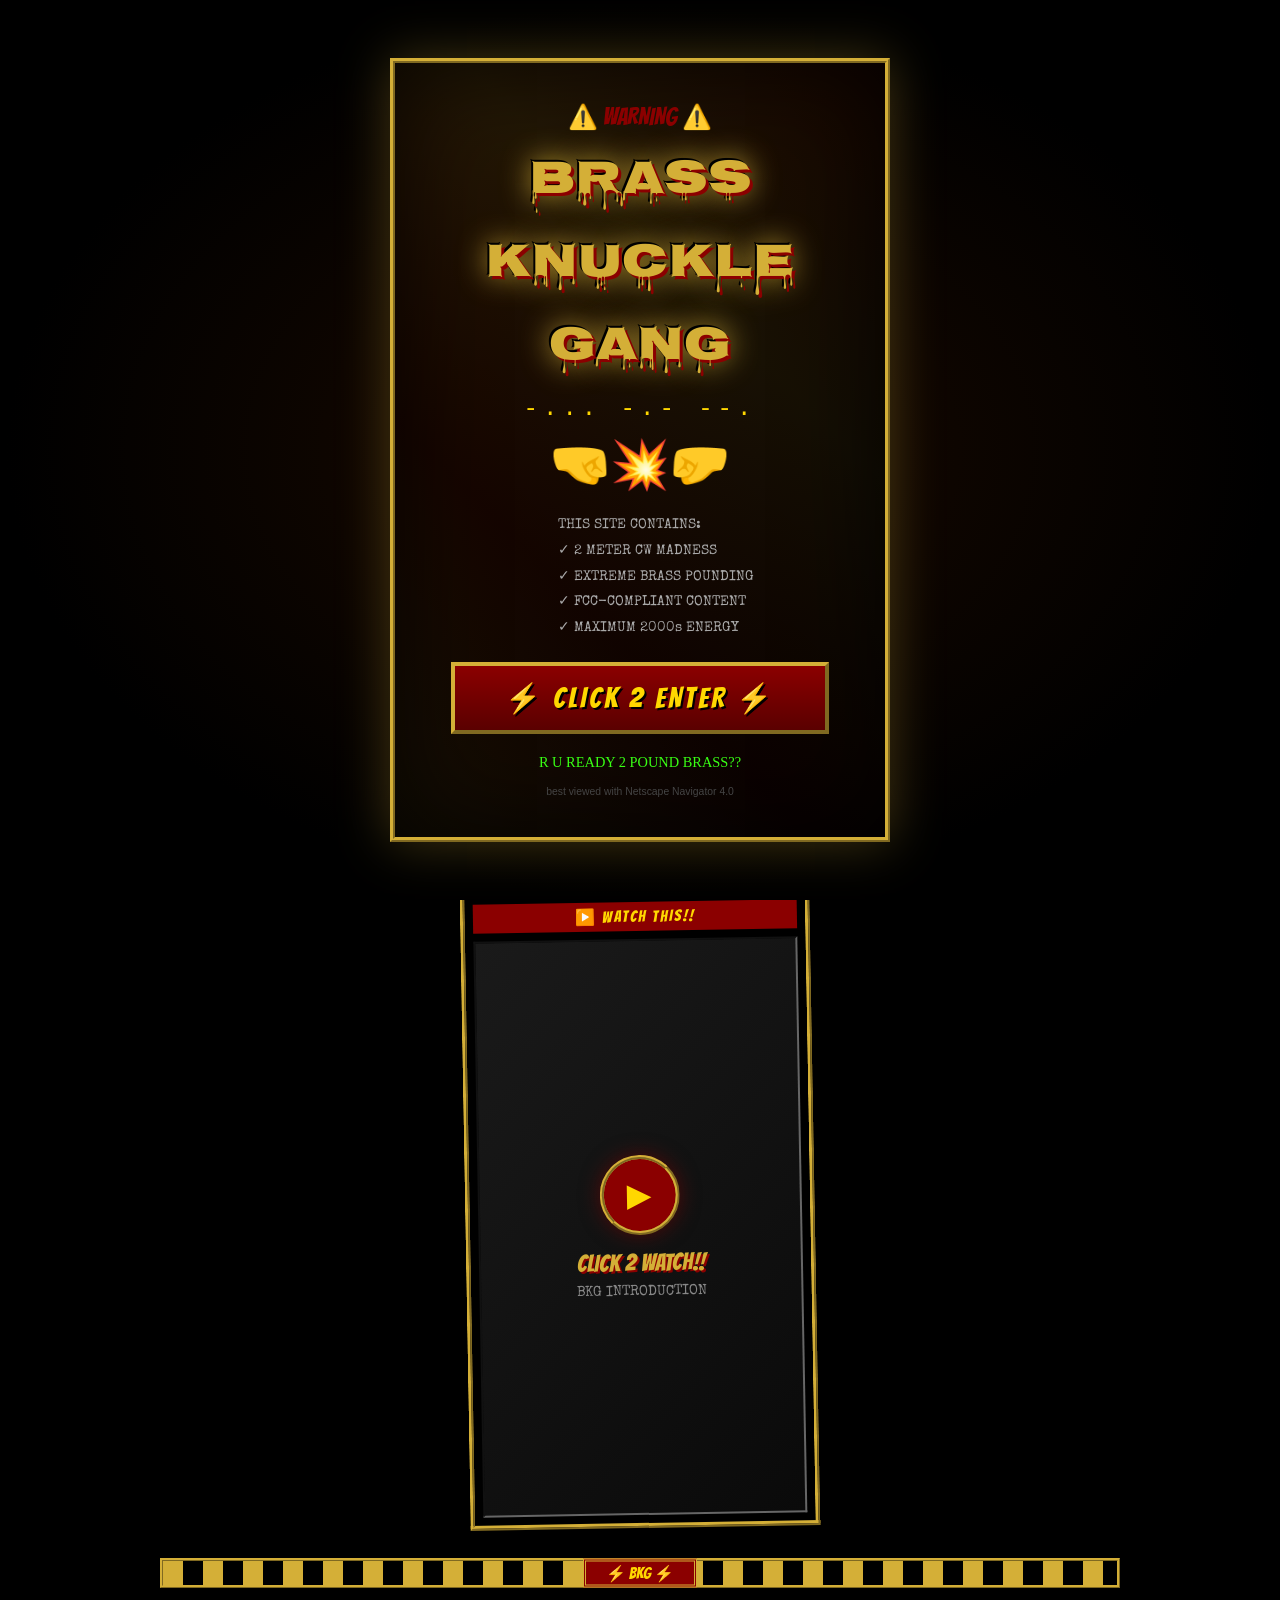
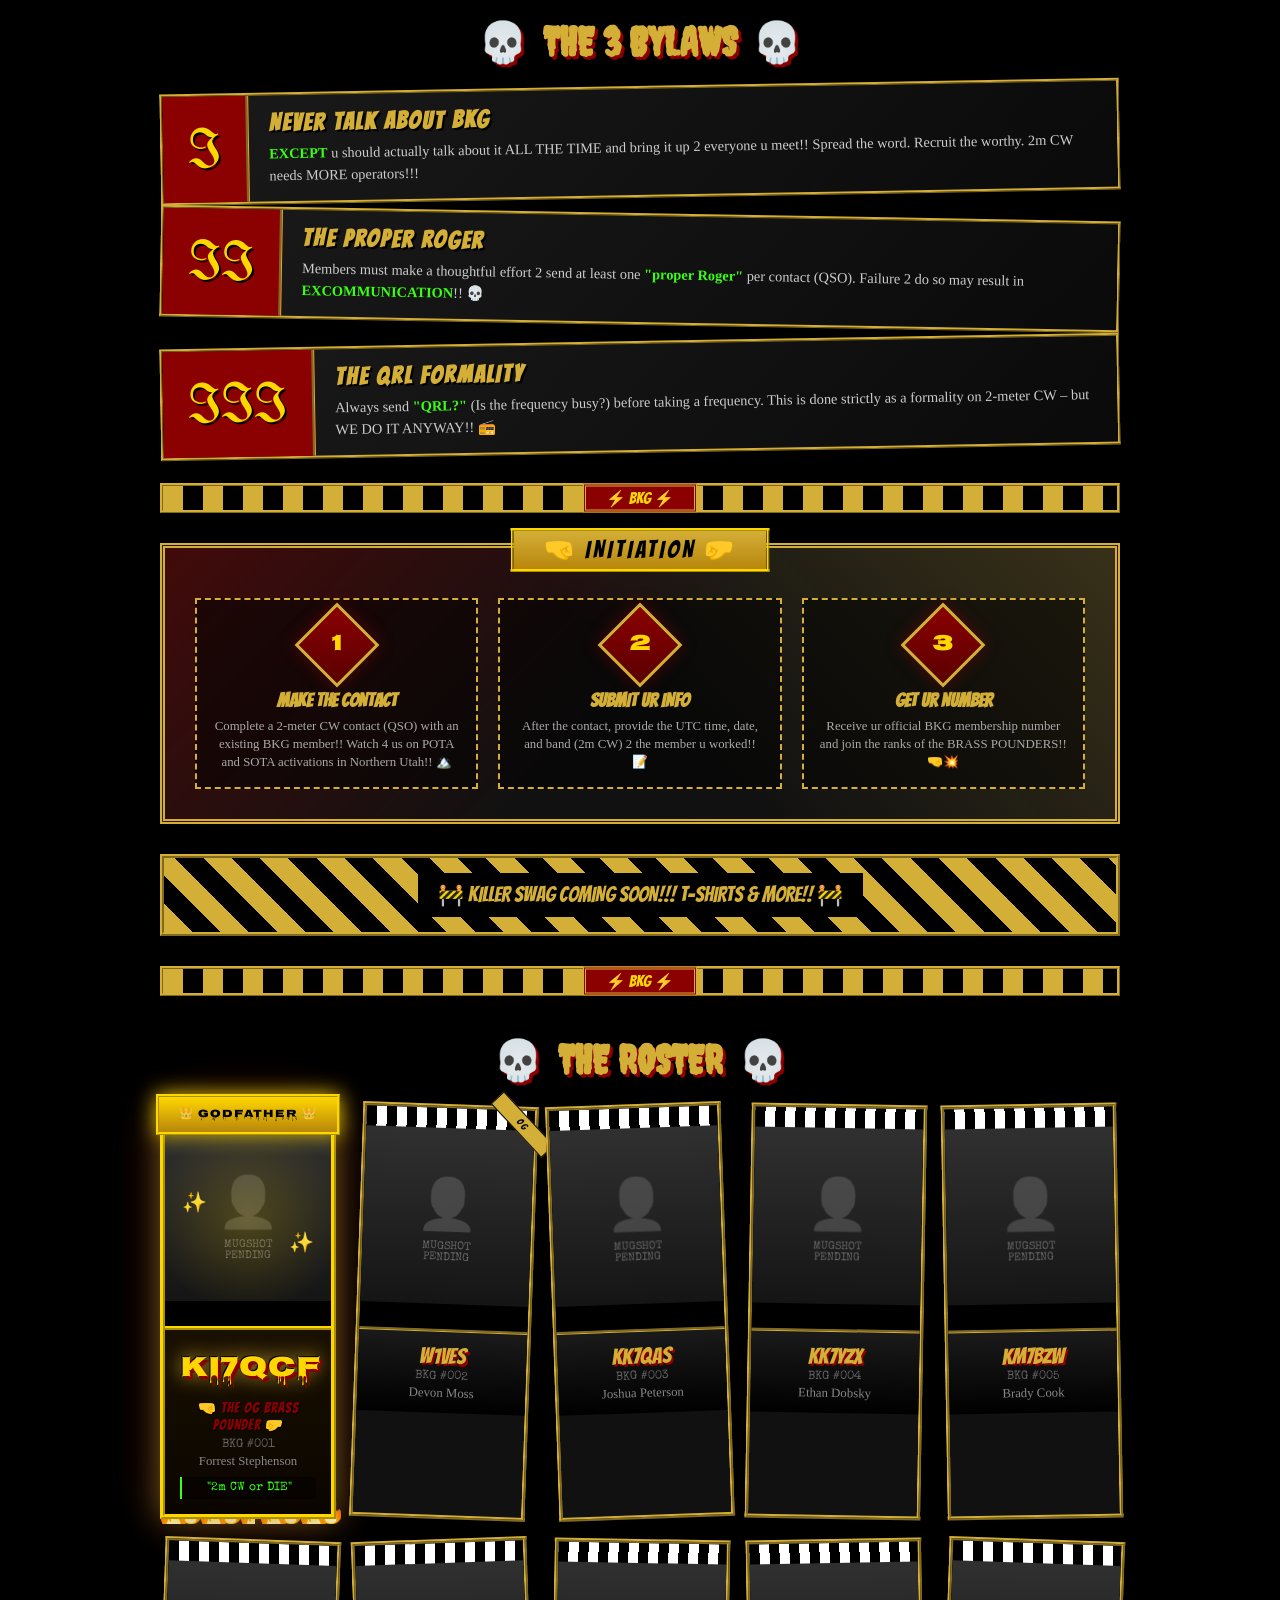
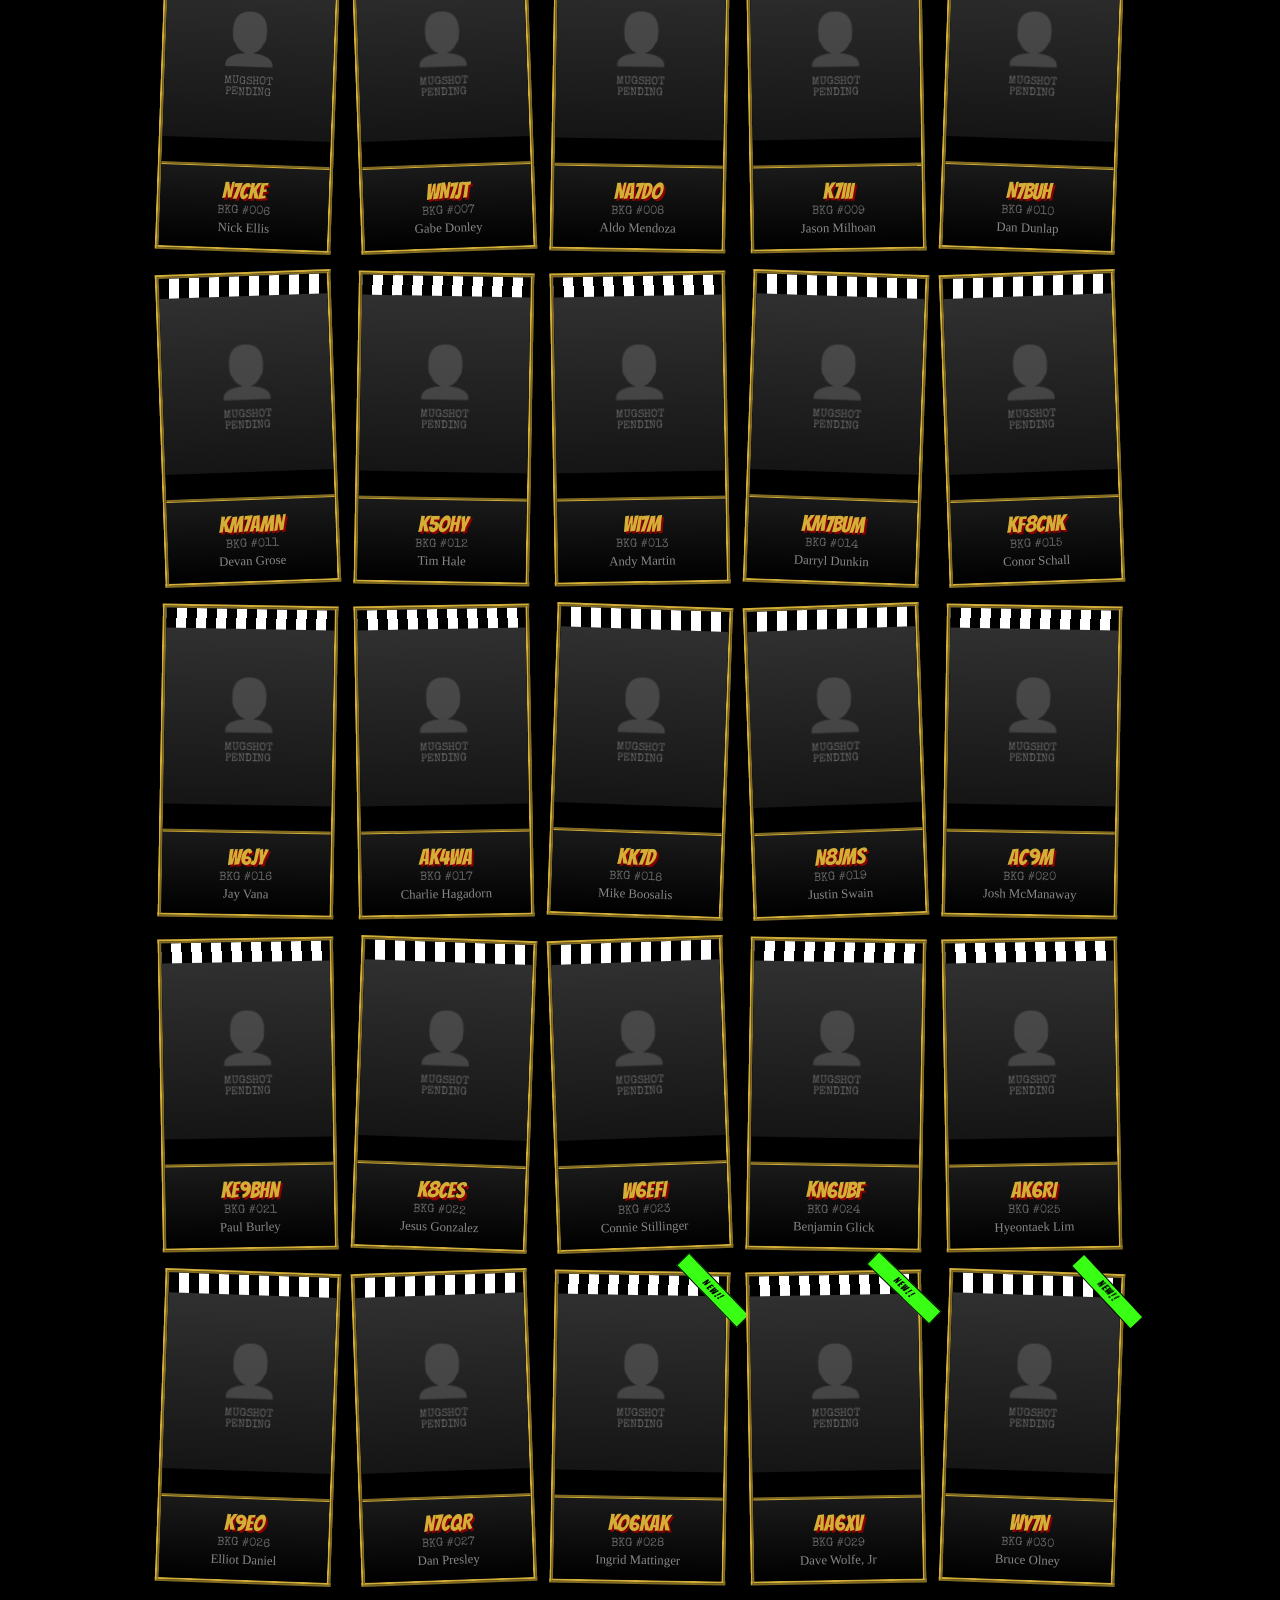
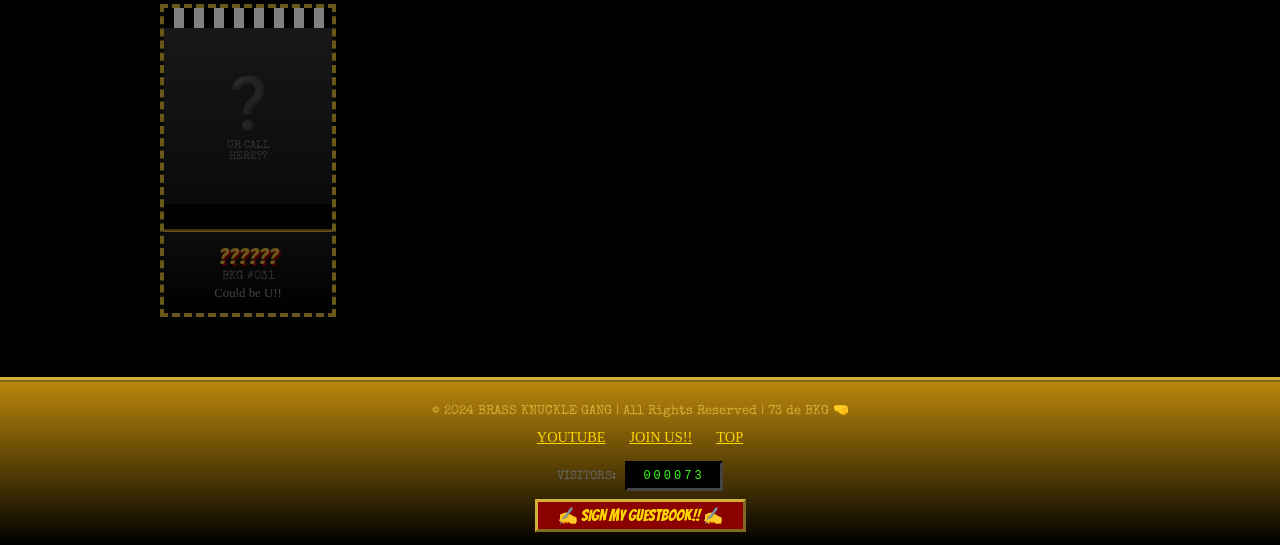
==== index.html @ fe150a23 "Remove BKG Radio song from site Drops the YouTube-linked mini-player popup, its CSS, and the toggle " ====
<!DOCTYPE html>
<html lang="en">
<head>
    <meta charset="UTF-8">
    <meta name="viewport" content="width=device-width, initial-scale=1.0">
    <title>~*~BrAsS kNuCkLe GaNg~*~ 2m CW oR DiE!1!!</title>
    <link rel="icon" type="image/svg+xml" href="data:image/svg+xml,%3Csvg xmlns='http://www.w3.org/2000/svg' viewBox='0 0 32 32'%3E%3Cdefs%3E%3ClinearGradient id='brass' x1='0%25' y1='0%25' x2='0%25' y2='100%25'%3E%3Cstop offset='0%25' style='stop-color:%23FFD700'/%3E%3Cstop offset='50%25' style='stop-color:%23D4AF37'/%3E%3Cstop offset='100%25' style='stop-color:%23B8860B'/%3E%3C/linearGradient%3E%3C/defs%3E%3Ccircle cx='16' cy='16' r='15' fill='%231a0a00' stroke='%23D4AF37' stroke-width='2'/%3E%3Cellipse cx='9' cy='13' rx='4' ry='5' fill='none' stroke='url(%23brass)' stroke-width='2.5'/%3E%3Cellipse cx='23' cy='13' rx='4' ry='5' fill='none' stroke='url(%23brass)' stroke-width='2.5'/%3E%3Crect x='5' y='20' width='22' height='6' rx='2' fill='url(%23brass)'/%3E%3Crect x='5' y='16' width='22' height='5' fill='url(%23brass)'/%3E%3C/svg%3E">
    <link rel="preconnect" href="https://fonts.googleapis.com">
    <link rel="preconnect" href="https://fonts.gstatic.com" crossorigin>
    <link href="https://fonts.googleapis.com/css2?family=Bangers&family=Bungee+Shade&family=Creepster&family=Nosifer&family=Rubik+Glitch&family=Special+Elite&family=UnifrakturMaguntia&display=swap" rel="stylesheet">
    <style>
        :root {
            --brass: #D4AF37;
            --brass-light: #FFD700;
            --brass-dark: #B8860B;
            --black: #000000;
            --blood-red: #8B0000;
            --hot-pink: #FF1493;
            --lime: #39FF14;
        }

        * {
            margin: 0;
            padding: 0;
            box-sizing: border-box;
            cursor: url('data:image/svg+xml,<svg xmlns="http://www.w3.org/2000/svg" width="32" height="32" viewBox="0 0 32 32"><text y="24" font-size="24">🤜</text></svg>') 16 16, auto;
        }

        body {
            background: #000;
            color: #fff;
            font-family: 'Comic Sans MS', 'Chalkboard SE', cursive;
            min-height: 100vh;
            overflow-x: hidden;
            position: relative;
        }

        /* Tiled background */
        .tiled-bg {
            position: fixed;
            top: 0;
            left: 0;
            width: 100%;
            height: 100%;
            z-index: -2;
            background: 
                url('data:image/svg+xml,<svg xmlns="http://www.w3.org/2000/svg" width="100" height="100" viewBox="0 0 100 100"><text x="50" y="60" text-anchor="middle" font-size="40" opacity="0.15" fill="%23D4AF37">🤜</text></svg>'),
                repeating-linear-gradient(
                    0deg,
                    %23000 0px,
                    %23000 2px,
                    %23111 2px,
                    %23111 4px
                );
            background-size: 100px 100px, 4px 4px;
        }

        /* Grunge overlay */
        .grunge-overlay {
            position: fixed;
            top: 0;
            left: 0;
            width: 100%;
            height: 100%;
            z-index: -1;
            background-image: url('data:image/svg+xml,<svg viewBox="0 0 200 200" xmlns="http://www.w3.org/2000/svg"><filter id="noise"><feTurbulence type="fractalNoise" baseFrequency="0.9" numOctaves="4" stitchTiles="stitch"/><feColorMatrix type="saturate" values="0"/></filter><rect width="100%" height="100%" filter="url(%23noise)" opacity="0.08"/></svg>');
            pointer-events: none;
        }

        /* Floating brass knuckles */
        .floating-knuckle {
            position: fixed;
            font-size: 60px;
            opacity: 0.6;
            animation: float 8s ease-in-out infinite;
            z-index: 1;
            filter: drop-shadow(0 0 10px rgba(212, 175, 55, 0.8));
            pointer-events: none;
        }

        .floating-knuckle:nth-child(1) { top: 10%; left: 5%; animation-delay: 0s; }
        .floating-knuckle:nth-child(2) { top: 30%; right: 8%; animation-delay: -2s; transform: scaleX(-1); }
        .floating-knuckle:nth-child(3) { top: 60%; left: 3%; animation-delay: -4s; }
        .floating-knuckle:nth-child(4) { bottom: 20%; right: 5%; animation-delay: -6s; transform: scaleX(-1); }
        .floating-knuckle:nth-child(5) { top: 45%; left: 92%; animation-delay: -1s; }
        .floating-knuckle:nth-child(6) { bottom: 40%; left: 8%; animation-delay: -3s; transform: scaleX(-1); }
        .floating-knuckle:nth-child(7) { top: 80%; right: 15%; animation-delay: -5s; }
        .floating-knuckle:nth-child(8) { top: 15%; left: 85%; animation-delay: -7s; transform: scaleX(-1); }

        @keyframes float {
            0%, 100% { transform: translateY(0) rotate(-5deg); }
            50% { transform: translateY(-20px) rotate(5deg); }
        }

        /* Sparkle effect */
        .sparkle {
            position: fixed;
            width: 20px;
            height: 20px;
            background: url('data:image/svg+xml,<svg xmlns="http://www.w3.org/2000/svg" viewBox="0 0 20 20"><polygon points="10,0 12,8 20,10 12,12 10,20 8,12 0,10 8,8" fill="%23FFD700"/></svg>');
            animation: sparkle 1.5s ease-in-out infinite;
            pointer-events: none;
            z-index: 100;
        }

        @keyframes sparkle {
            0%, 100% { opacity: 0; transform: scale(0.5) rotate(0deg); }
            50% { opacity: 1; transform: scale(1) rotate(180deg); }
        }

        /* Header - MySpace style */
        .header {
            background: linear-gradient(180deg, var(--brass) 0%, var(--brass-dark) 50%, #000 100%);
            padding: 10px;
            border-bottom: 5px ridge var(--brass);
            position: relative;
            overflow: hidden;
        }

        .header::before {
            content: '';
            position: absolute;
            top: 0;
            left: 0;
            right: 0;
            bottom: 0;
            background: url('data:image/svg+xml,<svg xmlns="http://www.w3.org/2000/svg" width="50" height="50"><rect width="50" height="50" fill="none" stroke="%23000" stroke-width="1" opacity="0.2"/></svg>');
            pointer-events: none;
        }

        .header-content {
            display: flex;
            justify-content: space-between;
            align-items: center;
            position: relative;
            z-index: 1;
        }

        .logo-area {
            display: flex;
            align-items: center;
            gap: 15px;
        }

        .logo-text {
            font-family: 'Nosifer', cursive;
            font-size: 2rem;
            color: #000;
            text-shadow: 
                2px 2px 0 var(--brass-light),
                -1px -1px 0 var(--blood-red),
                3px 3px 5px rgba(0,0,0,0.5);
            letter-spacing: -2px;
        }

        .logo-text span {
            color: var(--blood-red);
            animation: colorPulse 0.5s infinite alternate;
        }

        @keyframes colorPulse {
            from { color: var(--blood-red); }
            to { color: #ff0000; }
        }

        .tagline {
            font-family: 'Special Elite', monospace;
            font-size: 0.8rem;
            color: #000;
            background: var(--lime);
            padding: 2px 8px;
            transform: rotate(-2deg);
            display: inline-block;
            border: 2px dashed #000;
        }

        .search-box {
            background: #fff;
            border: 3px inset #999;
            padding: 5px 10px;
            display: flex;
            gap: 5px;
        }

        .search-box input {
            border: none;
            font-family: 'Comic Sans MS', cursive;
            font-size: 12px;
            width: 150px;
        }

        .search-box button {
            background: linear-gradient(180deg, #666 0%, #333 100%);
            color: var(--brass);
            border: 2px outset #888;
            font-family: 'Comic Sans MS', cursive;
            font-size: 11px;
            font-weight: bold;
            cursor: pointer;
            padding: 2px 8px;
        }

        .nav-links {
            display: flex;
            gap: 5px;
            font-size: 0.75rem;
        }

        .nav-links a {
            color: #000;
            text-decoration: underline;
            font-weight: bold;
        }

        .nav-links a:hover {
            color: var(--blood-red);
        }

        /* Marquee banner */
        .marquee-container {
            background: var(--blood-red);
            border-top: 3px ridge var(--brass);
            border-bottom: 3px ridge var(--brass);
            overflow: hidden;
            padding: 5px 0;
        }

        .marquee-text {
            display: inline-block;
            white-space: nowrap;
            animation: marquee 15s linear infinite;
            font-family: 'Bangers', cursive;
            font-size: 1.2rem;
            color: var(--brass-light);
            text-shadow: 2px 2px 0 #000;
        }

        @keyframes marquee {
            0% { transform: translateX(100vw); }
            100% { transform: translateX(-100%); }
        }

        /* Main layout - chaotic MySpace style */
        .main-wrapper {
            max-width: 1000px;
            margin: 0 auto;
            padding: 20px;
            position: relative;
        }

        /* Profile section */
        .profile-grid {
            display: grid;
            grid-template-columns: 280px 1fr;
            gap: 15px;
            margin-bottom: 20px;
        }

        .left-column {
            position: relative;
        }

        /* Profile pic area with cutout effect */
        .profile-pic-container {
            background: linear-gradient(135deg, #222 0%, #000 100%);
            border: 4px ridge var(--brass);
            padding: 8px;
            position: relative;
            transform: rotate(-2deg);
            box-shadow: 5px 5px 0 #000, 8px 8px 20px rgba(0,0,0,0.8);
        }

        .profile-pic-container::before {
            content: '📸 PIC';
            position: absolute;
            top: -15px;
            left: 10px;
            background: var(--hot-pink);
            color: #000;
            font-family: 'Comic Sans MS', cursive;
            font-size: 10px;
            font-weight: bold;
            padding: 2px 8px;
            border: 2px solid #000;
            transform: rotate(5deg);
        }

        .profile-pic {
            width: 100%;
            aspect-ratio: 1;
            background: 
                repeating-conic-gradient(from 0deg, #1a1a1a 0deg 90deg, #222 90deg 180deg);
            background-size: 20px 20px;
            display: flex;
            align-items: center;
            justify-content: center;
            position: relative;
            border: 3px inset #555;
        }

        .brass-knuckle-img {
            font-size: 120px;
            filter: drop-shadow(0 0 20px rgba(212, 175, 55, 0.8));
            animation: pulse 2s ease-in-out infinite;
        }

        @keyframes pulse {
            0%, 100% { transform: scale(1); }
            50% { transform: scale(1.05); }
        }

        /* Profile info box */
        .profile-info-box {
            background: linear-gradient(180deg, #1a1a1a 0%, #000 100%);
            border: 3px ridge var(--brass);
            margin-top: 15px;
            padding: 10px;
            font-size: 0.85rem;
            transform: rotate(1deg);
        }

        .profile-name-header {
            font-family: 'Creepster', cursive;
            font-size: 1.5rem;
            color: var(--brass);
            text-shadow: 2px 2px 0 var(--blood-red), -1px -1px 0 #000;
            text-align: center;
            margin-bottom: 10px;
            letter-spacing: 2px;
        }

        .profile-stats {
            line-height: 2;
        }

        .profile-stats strong {
            color: var(--brass);
            font-family: 'Arial Black', sans-serif;
            font-size: 0.75rem;
        }

        .profile-stats span {
            color: #ccc;
            font-family: 'Comic Sans MS', cursive;
        }

        .blink {
            animation: blink 0.8s step-end infinite;
            color: var(--lime) !important;
        }

        @keyframes blink {
            50% { opacity: 0; }
        }

        /* Online now indicator */
        .online-indicator {
            position: absolute;
            bottom: -10px;
            right: -10px;
            background: var(--lime);
            color: #000;
            font-size: 0.6rem;
            font-weight: bold;
            padding: 3px 8px;
            border: 2px solid #000;
            font-family: 'Arial', sans-serif;
            animation: onlinePulse 1s infinite;
            z-index: 10;
        }

        @keyframes onlinePulse {
            0%, 100% { box-shadow: 0 0 5px var(--lime); }
            50% { box-shadow: 0 0 15px var(--lime), 0 0 25px var(--lime); }
        }

        /* View my pics / Add me links */
        .action-links {
            display: flex;
            gap: 10px;
            margin-top: 15px;
            font-size: 0.7rem;
        }

        .action-links a {
            color: var(--brass-light);
            text-decoration: underline;
            font-family: 'Arial', sans-serif;
        }

        /* Right column - main content */
        .right-column {
            position: relative;
        }

        .main-info-box {
            background: linear-gradient(135deg, #1a1a1a 0%, #0a0a0a 100%);
            border: 4px ridge var(--brass);
            position: relative;
            padding: 0;
            box-shadow: inset 0 0 50px rgba(0,0,0,0.8);
        }

        .info-header {
            background: var(--blood-red);
            padding: 8px 15px;
            display: flex;
            justify-content: space-between;
            align-items: center;
            border-bottom: 3px groove var(--brass);
        }

        .info-header-title {
            font-family: 'Bungee Shade', cursive;
            font-size: 1rem;
            color: var(--brass-light);
            text-shadow: 2px 2px 0 #000;
        }

        .mood-status {
            font-family: 'Comic Sans MS', cursive;
            font-size: 0.7rem;
            color: #fff;
        }

        .info-content {
            padding: 20px;
            position: relative;
        }

        /* Scattered cutout photos */
        .scattered-photo {
            position: absolute;
            border: 4px solid #fff;
            box-shadow: 3px 3px 10px rgba(0,0,0,0.8);
            background: #333;
            z-index: 10;
        }

        .scattered-photo.photo1 {
            width: 80px;
            height: 100px;
            top: -20px;
            right: 20px;
            transform: rotate(12deg);
        }

        .scattered-photo.photo2 {
            width: 70px;
            height: 90px;
            bottom: 20px;
            right: -15px;
            transform: rotate(-8deg);
        }

        .scattered-photo.photo3 {
            width: 60px;
            height: 80px;
            top: 40%;
            right: -10px;
            transform: rotate(5deg);
        }

        .photo-placeholder {
            width: 100%;
            height: 100%;
            display: flex;
            align-items: center;
            justify-content: center;
            background: linear-gradient(135deg, #444 0%, #222 100%);
            font-size: 30px;
        }

        .gang-title {
            font-family: 'Nosifer', cursive;
            font-size: 2.5rem;
            color: var(--brass);
            text-shadow: 
                3px 3px 0 var(--blood-red),
                -2px -2px 0 #000,
                0 0 20px var(--brass);
            margin-bottom: 10px;
            animation: glow 1.5s ease-in-out infinite alternate;
            line-height: 1.2;
        }

        @keyframes glow {
            from { 
                text-shadow: 3px 3px 0 var(--blood-red), -2px -2px 0 #000, 0 0 10px var(--brass);
                filter: brightness(1);
            }
            to { 
                text-shadow: 3px 3px 0 var(--blood-red), -2px -2px 0 #000, 0 0 30px var(--brass), 0 0 50px var(--brass-dark);
                filter: brightness(1.2);
            }
        }

        .gang-subtitle {
            font-family: 'Special Elite', monospace;
            font-size: 1rem;
            color: var(--lime);
            margin-bottom: 15px;
            background: rgba(0,0,0,0.5);
            padding: 5px 10px;
            display: inline-block;
            border-left: 3px solid var(--lime);
        }

        .status-badges {
            display: flex;
            flex-wrap: wrap;
            gap: 8px;
            margin-bottom: 15px;
        }

        .badge {
            background: linear-gradient(180deg, #333 0%, #111 100%);
            border: 2px outset var(--brass);
            padding: 4px 12px;
            font-family: 'Arial Black', sans-serif;
            font-size: 0.7rem;
            color: #fff;
        }

        .badge strong {
            color: var(--brass);
        }

        .description-box {
            background: rgba(0,0,0,0.6);
            border: 2px dashed var(--brass);
            padding: 15px;
            font-family: 'Comic Sans MS', cursive;
            font-size: 0.9rem;
            line-height: 1.6;
            position: relative;
        }

        .description-box::before {
            content: '💬 ABOUT ME';
            position: absolute;
            top: -12px;
            left: 15px;
            background: var(--brass);
            color: #000;
            font-family: 'Arial Black', sans-serif;
            font-size: 0.65rem;
            padding: 2px 10px;
            border: 2px solid #000;
        }

        .morse-code {
            font-family: 'Courier New', monospace;
            color: var(--brass-light);
            font-size: 0.8rem;
            margin-top: 10px;
            word-break: break-all;
        }

        /* SMOKIN' style text */
        .smokin-text {
            font-family: 'Nosifer', cursive;
            font-size: 3rem;
            color: var(--blood-red);
            text-shadow: 
                0 0 10px #ff0000,
                0 0 20px #ff6600,
                0 0 30px #ff0000,
                3px 3px 0 #000;
            position: absolute;
            bottom: 30px;
            left: 20px;
            transform: rotate(-15deg);
            animation: fireGlow 0.5s ease-in-out infinite alternate;
            z-index: 5;
        }

        @keyframes fireGlow {
            from { 
                text-shadow: 0 0 10px #ff0000, 0 0 20px #ff6600, 0 0 30px #ff0000, 3px 3px 0 #000;
            }
            to { 
                text-shadow: 0 0 20px #ff6600, 0 0 40px #ff0000, 0 0 60px #ff6600, 3px 3px 0 #000;
            }
        }

        /* Section dividers */
        .section-divider {
            height: 30px;
            background: repeating-linear-gradient(
                90deg,
                var(--brass) 0px,
                var(--brass) 20px,
                #000 20px,
                #000 40px
            );
            margin: 30px 0;
            border: 3px ridge var(--brass);
            position: relative;
        }

        .section-divider::after {
            content: '⚡ BKG ⚡';
            position: absolute;
            top: 50%;
            left: 50%;
            transform: translate(-50%, -50%);
            background: var(--blood-red);
            color: var(--brass-light);
            font-family: 'Bangers', cursive;
            font-size: 1rem;
            padding: 2px 20px;
            border: 3px double var(--brass);
        }

        /* Bylaws section */
        .bylaws-section {
            position: relative;
        }

        .section-title {
            font-family: 'Creepster', cursive;
            font-size: 2.5rem;
            color: var(--brass);
            text-shadow: 3px 3px 0 var(--blood-red), -2px -2px 0 #000;
            text-align: center;
            margin-bottom: 20px;
            position: relative;
        }

        .section-title::before,
        .section-title::after {
            content: '💀';
            margin: 0 15px;
        }

        .bylaws-container {
            display: flex;
            flex-direction: column;
            gap: 15px;
        }

        .bylaw-card {
            background: linear-gradient(135deg, #1a1a1a 0%, #0a0a0a 100%);
            border: 3px ridge var(--brass);
            display: flex;
            position: relative;
            transform-origin: center;
            transition: transform 0.3s;
        }

        .bylaw-card:nth-child(odd) {
            transform: rotate(-1deg);
        }

        .bylaw-card:nth-child(even) {
            transform: rotate(1deg);
        }

        .bylaw-card:hover {
            transform: rotate(0deg) scale(1.02);
            box-shadow: 0 0 30px rgba(212, 175, 55, 0.5);
        }

        .bylaw-number {
            background: var(--blood-red);
            color: var(--brass-light);
            font-family: 'UnifrakturMaguntia', cursive;
            font-size: 3rem;
            padding: 20px 25px;
            display: flex;
            align-items: center;
            justify-content: center;
            border-right: 3px groove var(--brass);
            text-shadow: 2px 2px 0 #000;
        }

        .bylaw-content {
            padding: 15px 20px;
            flex: 1;
        }

        .bylaw-title {
            font-family: 'Bangers', cursive;
            font-size: 1.5rem;
            color: var(--brass);
            text-shadow: 2px 2px 0 #000;
            margin-bottom: 8px;
            letter-spacing: 2px;
        }

        .bylaw-text {
            font-family: 'Comic Sans MS', cursive;
            font-size: 0.9rem;
            color: #ccc;
            line-height: 1.5;
        }

        .bylaw-text em {
            color: var(--lime);
            font-style: normal;
            font-weight: bold;
        }

        /* Join section */
        .join-section {
            background: 
                linear-gradient(135deg, rgba(139, 0, 0, 0.4) 0%, transparent 50%),
                linear-gradient(225deg, rgba(212, 175, 55, 0.2) 0%, transparent 50%),
                #111;
            border: 5px double var(--brass);
            padding: 30px;
            margin: 30px 0;
            position: relative;
        }

        .join-section::before {
            content: '🤜 INITIATION 🤛';
            position: absolute;
            top: -20px;
            left: 50%;
            transform: translateX(-50%);
            background: linear-gradient(180deg, var(--brass) 0%, var(--brass-dark) 100%);
            color: #000;
            font-family: 'Bangers', cursive;
            font-size: 1.5rem;
            padding: 5px 30px;
            border: 3px ridge var(--brass-light);
            letter-spacing: 3px;
            white-space: nowrap;
        }

        .join-steps {
            display: grid;
            grid-template-columns: repeat(3, 1fr);
            gap: 20px;
            margin-top: 20px;
        }

        .join-step {
            text-align: center;
            padding: 15px;
            background: rgba(0,0,0,0.5);
            border: 2px dashed var(--brass);
            position: relative;
        }

        .step-number {
            width: 60px;
            height: 60px;
            background: linear-gradient(135deg, var(--blood-red) 0%, #5a0000 100%);
            color: var(--brass-light);
            font-family: 'Nosifer', cursive;
            font-size: 1.5rem;
            display: flex;
            align-items: center;
            justify-content: center;
            margin: 0 auto 15px;
            transform: rotate(45deg);
            border: 3px solid var(--brass);
            box-shadow: 0 0 15px rgba(139, 0, 0, 0.5);
        }

        .step-number span {
            transform: rotate(-45deg);
        }

        .step-title {
            font-family: 'Bangers', cursive;
            font-size: 1.2rem;
            color: var(--brass);
            margin-bottom: 8px;
        }

        .step-desc {
            font-family: 'Comic Sans MS', cursive;
            font-size: 0.8rem;
            color: #aaa;
            line-height: 1.4;
        }

        /* Roster section */
        .roster-section {
            margin: 40px 0;
        }

        .roster-grid {
            display: grid;
            grid-template-columns: repeat(auto-fill, minmax(160px, 1fr));
            gap: 20px;
        }

        .member-card {
            background: #111;
            border: 4px ridge var(--brass);
            text-align: center;
            position: relative;
            transition: all 0.3s;
            transform: rotate(var(--rotation, 0deg));
        }

        /* Rotation cycle — founder/ghost stay straight, others alternate */
        .member-card { --rotation: 0deg; }
        .member-card:nth-child(4n+2) { --rotation: 2deg; }
        .member-card:nth-child(4n+3) { --rotation: -2deg; }
        .member-card:nth-child(4n) { --rotation: 1deg; }
        .member-card:nth-child(4n+1) { --rotation: -1deg; }
        .member-card.founder-card { --rotation: 0deg; }
        .member-card.ghost { --rotation: 0deg; }

        .member-card:hover {
            transform: rotate(0deg) scale(1.1);
            z-index: 100;
            box-shadow: 0 0 40px rgba(212, 175, 55, 0.6);
        }

        .founder-badge {
            position: absolute;
            top: 5px;
            right: -35px;
            background: var(--blood-red);
            color: var(--brass-light);
            font-family: 'Bangers', cursive;
            font-size: 0.65rem;
            padding: 3px 35px;
            transform: rotate(45deg);
            letter-spacing: 1px;
            border: 1px solid var(--brass);
            z-index: 10;
        }

        .mugshot {
            width: 100%;
            aspect-ratio: 3/4;
            background: linear-gradient(180deg, #333 0%, #111 100%);
            display: flex;
            flex-direction: column;
            align-items: center;
            justify-content: center;
            position: relative;
            border-bottom: 3px groove var(--brass);
            overflow: hidden;
        }

        .mugshot::before {
            content: '';
            position: absolute;
            top: 0;
            left: 0;
            right: 0;
            height: 20px;
            background: repeating-linear-gradient(
                90deg,
                #000 0px,
                #000 10px,
                #fff 10px,
                #fff 20px
            );
        }

        .mugshot::after {
            content: '';
            position: absolute;
            bottom: 0;
            left: 0;
            right: 0;
            height: 25px;
            background: #000;
        }

        .mugshot-placeholder {
            color: #666;
            font-family: 'Special Elite', monospace;
            font-size: 0.7rem;
            text-transform: uppercase;
            text-align: center;
        }

        .mugshot-placeholder .icon {
            font-size: 50px;
            display: block;
            margin-bottom: 5px;
            filter: grayscale(1) opacity(0.5);
        }

        .member-info {
            padding: 12px;
            background: linear-gradient(180deg, #1a1a1a 0%, #000 100%);
        }

        .member-callsign {
            font-family: 'Bangers', cursive;
            font-size: 1.4rem;
            color: var(--brass);
            text-shadow: 2px 2px 0 var(--blood-red);
        }

        .member-number {
            font-family: 'Special Elite', monospace;
            font-size: 0.75rem;
            color: #666;
            margin-top: 3px;
        }

        .member-name {
            font-family: 'Comic Sans MS', cursive;
            font-size: 0.8rem;
            color: #888;
            margin-top: 3px;
        }

        /* Ghost member card */
        .member-card.ghost {
            opacity: 0.5;
            border-style: dashed;
        }

        .member-card.ghost:hover {
            opacity: 0.8;
        }

        /* Callsign links */
        .member-callsign {
            font-family: 'Bangers', cursive;
            font-size: 1.4rem;
            color: var(--brass);
            text-shadow: 2px 2px 0 var(--blood-red);
            text-decoration: none;
            display: block;
            transition: all 0.2s;
        }

        a.member-callsign:hover {
            color: var(--brass-light);
            text-shadow: 2px 2px 0 var(--blood-red), 0 0 10px var(--brass);
            transform: scale(1.05);
        }

        /* OG Badge for early members */
        .og-badge {
            position: absolute;
            top: 5px;
            right: -25px;
            background: var(--brass);
            color: #000;
            font-family: 'Bangers', cursive;
            font-size: 0.6rem;
            padding: 3px 30px;
            transform: rotate(45deg);
            letter-spacing: 1px;
            border: 1px solid #000;
            z-index: 10;
        }

        /* NEW Badge for recent members */
        .new-badge {
            position: absolute;
            top: 5px;
            right: -30px;
            background: var(--lime);
            color: #000;
            font-family: 'Bangers', cursive;
            font-size: 0.6rem;
            padding: 3px 30px;
            transform: rotate(45deg);
            letter-spacing: 1px;
            border: 1px solid #000;
            z-index: 10;
            animation: newFlash 0.5s infinite alternate;
        }

        @keyframes newFlash {
            from { background: var(--lime); }
            to { background: #7fff00; box-shadow: 0 0 10px var(--lime); }
        }

        /* ====== FOUNDER CARD - MAXIMUM CHEESE ====== */
        .founder-card {
            grid-column: span 1;
            background: linear-gradient(135deg, #2a1a00 0%, #0a0500 100%) !important;
            border: 5px ridge var(--brass-light) !important;
            box-shadow: 
                0 0 30px rgba(212, 175, 55, 0.5),
                0 0 60px rgba(139, 0, 0, 0.3),
                inset 0 0 30px rgba(212, 175, 55, 0.1) !important;
            animation: founderPulse 2s ease-in-out infinite;
            position: relative;
            overflow: visible !important;
            transform: none !important;
        }

        @keyframes founderPulse {
            0%, 100% { 
                box-shadow: 
                    0 0 30px rgba(212, 175, 55, 0.5),
                    0 0 60px rgba(139, 0, 0, 0.3),
                    inset 0 0 30px rgba(212, 175, 55, 0.1);
            }
            50% { 
                box-shadow: 
                    0 0 50px rgba(212, 175, 55, 0.8),
                    0 0 80px rgba(139, 0, 0, 0.5),
                    0 0 100px rgba(255, 100, 0, 0.3),
                    inset 0 0 50px rgba(212, 175, 55, 0.2);
            }
        }

        .founder-card:hover {
            transform: scale(1.08) !important;
            z-index: 1000 !important;
        }

        .founder-card .founder-badge {
            position: absolute;
            top: -15px;
            left: 50%;
            transform: translateX(-50%);
            right: auto;
            background: linear-gradient(180deg, #ffd700 0%, #b8860b 100%);
            color: #000;
            font-family: 'Nosifer', cursive;
            font-size: 0.7rem;
            padding: 8px 20px;
            border: 3px ridge var(--brass-light);
            letter-spacing: 1px;
            z-index: 20;
            white-space: nowrap;
            box-shadow: 0 0 20px rgba(255, 215, 0, 0.8);
            animation: crownGlow 1s ease-in-out infinite alternate;
        }

        @keyframes crownGlow {
            from { box-shadow: 0 0 20px rgba(255, 215, 0, 0.8); }
            to { box-shadow: 0 0 40px rgba(255, 215, 0, 1), 0 0 60px rgba(255, 100, 0, 0.5); }
        }

        .founder-mugshot {
            position: relative;
            border-bottom: 4px ridge var(--brass-light) !important;
        }

        .founder-glow {
            position: absolute;
            top: 0;
            left: 0;
            right: 0;
            bottom: 0;
            background: radial-gradient(circle at center, rgba(255, 215, 0, 0.2) 0%, transparent 70%);
            pointer-events: none;
            animation: glowPulse 2s ease-in-out infinite;
        }

        @keyframes glowPulse {
            0%, 100% { opacity: 0.5; }
            50% { opacity: 1; }
        }

        .founder-info {
            background: linear-gradient(180deg, #1a1000 0%, #0a0500 100%) !important;
            padding: 15px !important;
        }

        .founder-callsign {
            font-family: 'Nosifer', cursive !important;
            font-size: 1.8rem !important;
            color: var(--brass-light) !important;
            text-shadow: 
                3px 3px 0 var(--blood-red),
                -1px -1px 0 #000,
                0 0 20px var(--brass) !important;
            animation: founderCallsignGlow 1s ease-in-out infinite alternate;
        }

        @keyframes founderCallsignGlow {
            from { text-shadow: 3px 3px 0 var(--blood-red), -1px -1px 0 #000, 0 0 10px var(--brass); }
            to { text-shadow: 3px 3px 0 var(--blood-red), -1px -1px 0 #000, 0 0 30px var(--brass), 0 0 50px var(--brass-light); }
        }

        .founder-title {
            font-family: 'Bangers', cursive;
            font-size: 0.9rem;
            color: var(--blood-red);
            text-shadow: 1px 1px 0 #000;
            margin: 5px 0;
            letter-spacing: 1px;
        }

        .founder-quote {
            font-family: 'Special Elite', monospace;
            font-size: 0.75rem;
            color: var(--lime);
            margin-top: 8px;
            padding: 5px;
            background: rgba(0,0,0,0.5);
            border-left: 2px solid var(--lime);
            animation: blink 1.5s step-end infinite;
        }

        /* Animated flames behind founder card */
        .founder-flames {
            position: absolute;
            bottom: -10px;
            left: -10px;
            right: -10px;
            height: 40px;
            background: 
                url('data:image/svg+xml,<svg xmlns="http://www.w3.org/2000/svg" viewBox="0 0 100 50"><text x="0" y="40" font-size="30">🔥</text><text x="20" y="35" font-size="25">🔥</text><text x="40" y="40" font-size="30">🔥</text><text x="60" y="35" font-size="25">🔥</text><text x="80" y="40" font-size="30">🔥</text></svg>');
            background-size: 100px 50px;
            animation: flames 0.3s infinite alternate;
            z-index: -1;
            filter: brightness(1.2);
        }

        @keyframes flames {
            from { transform: translateY(0) scaleY(1); }
            to { transform: translateY(-3px) scaleY(1.1); }
        }

        /* Sparks effect */
        .founder-sparks {
            position: absolute;
            top: 0;
            left: 0;
            right: 0;
            bottom: 0;
            pointer-events: none;
            overflow: hidden;
        }

        .founder-sparks::before,
        .founder-sparks::after {
            content: '✨';
            position: absolute;
            font-size: 20px;
            animation: sparkFloat 2s ease-in-out infinite;
        }

        .founder-sparks::before {
            top: 20%;
            left: 10%;
            animation-delay: 0s;
        }

        .founder-sparks::after {
            top: 30%;
            right: 10%;
            animation-delay: 1s;
        }

        @keyframes sparkFloat {
            0%, 100% { opacity: 0; transform: translateY(0) scale(0.5); }
            50% { opacity: 1; transform: translateY(-20px) scale(1); }
        }

        /* Construction banner */
        .construction-banner {
            background: repeating-linear-gradient(
                45deg,
                var(--brass) 0px,
                var(--brass) 20px,
                #000 20px,
                #000 40px
            );
            padding: 15px;
            margin: 30px 0;
            text-align: center;
            border: 4px ridge var(--brass);
        }

        .construction-inner {
            background: #000;
            padding: 10px 20px;
            display: inline-block;
        }

        .construction-text {
            font-family: 'Bangers', cursive;
            font-size: 1.3rem;
            color: var(--brass);
            animation: constructionFlash 0.5s infinite alternate;
        }

        @keyframes constructionFlash {
            from { color: var(--brass); }
            to { color: var(--lime); }
        }

        /* Video section */
        .video-section {
            margin: 30px 0;
            text-align: center;
        }

        .video-wrapper {
            max-width: 350px;
            margin: 0 auto;
            border: 5px ridge var(--brass);
            padding: 8px;
            background: #000;
            transform: rotate(-1deg);
            box-shadow: 8px 8px 0 rgba(0,0,0,0.5);
        }

        .video-wrapper::before {
            content: '▶️ WATCH THIS!!';
            display: block;
            background: var(--blood-red);
            color: var(--brass-light);
            font-family: 'Bangers', cursive;
            padding: 5px;
            margin-bottom: 8px;
            font-size: 1rem;
            letter-spacing: 2px;
        }

        .video-link {
            display: block;
            text-decoration: none;
        }

        .video-thumbnail {
            width: 100%;
            aspect-ratio: 9/16;
            background: 
                linear-gradient(135deg, #1a1a1a 0%, #0a0a0a 100%),
                repeating-linear-gradient(
                    0deg,
                    #111 0px,
                    #111 2px,
                    #1a1a1a 2px,
                    #1a1a1a 4px
                );
            display: flex;
            flex-direction: column;
            align-items: center;
            justify-content: center;
            border: 2px inset #666;
            cursor: pointer;
            transition: all 0.3s;
            position: relative;
        }

        .video-thumbnail:hover {
            background: linear-gradient(135deg, #2a1a00 0%, #1a0a00 100%);
            box-shadow: inset 0 0 30px rgba(212, 175, 55, 0.3);
        }

        .video-thumbnail:hover .play-button {
            transform: scale(1.2);
            box-shadow: 0 0 40px rgba(139, 0, 0, 0.8);
        }

        .play-button {
            width: 80px;
            height: 80px;
            background: var(--blood-red);
            border: 4px ridge var(--brass);
            border-radius: 50%;
            display: flex;
            align-items: center;
            justify-content: center;
            font-size: 2rem;
            color: var(--brass-light);
            margin-bottom: 15px;
            transition: all 0.3s;
            box-shadow: 0 0 20px rgba(139, 0, 0, 0.5);
        }

        .video-label {
            font-family: 'Bangers', cursive;
            font-size: 1.5rem;
            color: var(--brass);
            text-shadow: 2px 2px 0 var(--blood-red);
            animation: blink 1s step-end infinite;
        }

        .video-title {
            font-family: 'Special Elite', monospace;
            font-size: 0.9rem;
            color: #888;
            margin-top: 10px;
        }

        /* Music player fake */
        .music-player {
            background: linear-gradient(180deg, #333 0%, #111 100%);
            border: 3px ridge var(--brass);
            padding: 10px;
            margin: 20px 0;
            display: flex;
            align-items: center;
            gap: 10px;
        }

        .music-player-icon {
            font-size: 30px;
            animation: bounce 0.5s infinite alternate;
        }

        @keyframes bounce {
            from { transform: scale(1); }
            to { transform: scale(1.2); }
        }

        .music-player-text {
            flex: 1;
        }

        .music-player-title {
            font-family: 'Bangers', sans-serif;
            font-size: 1.1rem;
            color: var(--brass);
            letter-spacing: 3px;
        }

        .music-player-artist {
            font-family: 'Courier New', monospace;
            font-size: 0.85rem;
            color: var(--lime);
            letter-spacing: 2px;
        }

        .music-player-controls {
            display: flex;
            gap: 5px;
        }

        .music-player-controls button {
            background: linear-gradient(180deg, #555 0%, #222 100%);
            border: 2px outset #666;
            color: var(--brass);
            width: 25px;
            height: 25px;
            font-size: 10px;
            cursor: pointer;
        }

        /* Footer */
        .footer {
            background: linear-gradient(180deg, var(--brass-dark) 0%, #000 100%);
            border-top: 5px ridge var(--brass);
            padding: 20px;
            text-align: center;
        }

        .footer-text {
            font-family: 'Special Elite', monospace;
            color: var(--brass);
            font-size: 0.8rem;
            margin-bottom: 10px;
        }

        .footer-links {
            margin-bottom: 15px;
        }

        .footer-links a {
            color: var(--brass-light);
            font-family: 'Comic Sans MS', cursive;
            font-size: 0.9rem;
            margin: 0 10px;
            text-decoration: underline;
        }

        .visitor-counter {
            font-family: 'Special Elite', monospace;
            font-size: 0.75rem;
            color: #666;
        }

        .counter-display {
            background: #000;
            color: var(--lime);
            font-family: 'Courier New', monospace;
            padding: 5px 15px;
            border: 3px inset #444;
            display: inline-block;
            margin-left: 5px;
            letter-spacing: 3px;
        }

        .guestbook-link {
            margin-top: 15px;
        }

        .guestbook-link a {
            background: var(--blood-red);
            color: var(--brass-light);
            font-family: 'Bangers', cursive;
            padding: 5px 20px;
            border: 3px outset var(--brass);
            text-decoration: none;
            font-size: 1rem;
        }

        /* Responsive */
        @media (max-width: 768px) {
            .profile-grid {
                grid-template-columns: 1fr;
            }
            
            .join-steps {
                grid-template-columns: 1fr;
            }

            .gang-title {
                font-size: 1.8rem;
            }

            .header-content {
                flex-direction: column;
                gap: 10px;
            }

            .smokin-text {
                font-size: 2rem;
            }

            .scattered-photo {
                display: none;
            }

            .splash-title {
                font-size: 2rem !important;
            }
        }

        /* SPLASH SCREEN */
        .splash-screen {
            position: fixed;
            top: 0;
            left: 0;
            width: 100%;
            height: 100%;
            background: 
                radial-gradient(ellipse at center, #1a0a00 0%, #000 70%),
                repeating-linear-gradient(
                    0deg,
                    transparent 0px,
                    transparent 2px,
                    rgba(212, 175, 55, 0.03) 2px,
                    rgba(212, 175, 55, 0.03) 4px
                );
            z-index: 10000;
            display: flex;
            align-items: center;
            justify-content: center;
            flex-direction: column;
        }

        .splash-screen.hidden {
            display: none;
        }

        .splash-content {
            text-align: center;
            padding: 40px;
            background: linear-gradient(135deg, rgba(20,10,0,0.9) 0%, rgba(0,0,0,0.95) 100%);
            border: 5px ridge var(--brass);
            box-shadow: 
                0 0 50px rgba(212, 175, 55, 0.3),
                inset 0 0 100px rgba(0,0,0,0.8);
            max-width: 500px;
            position: relative;
        }

        .splash-content::before {
            content: '';
            position: absolute;
            top: -3px;
            left: -3px;
            right: -3px;
            bottom: -3px;
            background: linear-gradient(45deg, var(--brass), var(--blood-red), var(--brass), var(--blood-red));
            z-index: -1;
            animation: borderGlow 2s linear infinite;
        }

        @keyframes borderGlow {
            0% { filter: hue-rotate(0deg); }
            100% { filter: hue-rotate(360deg); }
        }

        .splash-warning {
            font-family: 'Bangers', cursive;
            font-size: 1.5rem;
            color: var(--blood-red);
            animation: warningFlash 0.5s infinite alternate;
            margin-bottom: 10px;
        }

        @keyframes warningFlash {
            from { color: var(--blood-red); text-shadow: 0 0 10px #ff0000; }
            to { color: #ff0000; text-shadow: 0 0 20px #ff0000, 0 0 40px #ff6600; }
        }

        .splash-title {
            font-family: 'Nosifer', cursive;
            font-size: 3rem;
            color: var(--brass);
            text-shadow: 
                3px 3px 0 var(--blood-red),
                -2px -2px 0 #000,
                0 0 30px var(--brass);
            margin-bottom: 5px;
            animation: glow 1.5s ease-in-out infinite alternate;
        }

        .splash-subtitle {
            font-family: 'Courier New', monospace;
            font-size: 1.5rem;
            color: var(--brass-light);
            letter-spacing: 5px;
            margin-bottom: 15px;
        }

        .splash-knuckles {
            font-size: 3rem;
            margin: 15px 0;
            animation: punchAnimation 0.5s ease-in-out infinite alternate;
        }

        @keyframes punchAnimation {
            from { transform: scale(1); }
            to { transform: scale(1.1); letter-spacing: 10px; }
        }

        .splash-text {
            font-family: 'Special Elite', monospace;
            font-size: 0.9rem;
            color: #aaa;
            line-height: 1.8;
            margin: 20px 0;
            text-align: left;
            padding-left: 30%;
        }

        .enter-button {
            background: linear-gradient(180deg, var(--blood-red) 0%, #5a0000 100%);
            color: var(--brass-light);
            font-family: 'Bangers', cursive;
            font-size: 1.8rem;
            padding: 15px 50px;
            border: 4px outset var(--brass);
            cursor: pointer;
            text-shadow: 2px 2px 0 #000;
            letter-spacing: 3px;
            transition: all 0.2s;
            animation: buttonPulse 1s ease-in-out infinite;
        }

        @keyframes buttonPulse {
            0%, 100% { box-shadow: 0 0 20px rgba(139, 0, 0, 0.5); }
            50% { box-shadow: 0 0 40px rgba(139, 0, 0, 0.8), 0 0 60px rgba(212, 175, 55, 0.3); }
        }

        .enter-button:hover {
            background: linear-gradient(180deg, #aa0000 0%, var(--blood-red) 100%);
            transform: scale(1.05);
            border-style: inset;
        }

        .enter-button:active {
            transform: scale(0.95);
        }

        .splash-age {
            font-family: 'Comic Sans MS', cursive;
            font-size: 0.9rem;
            color: var(--lime);
            margin-top: 20px;
            animation: blink 1s step-end infinite;
        }

        .splash-small {
            font-family: 'Arial', sans-serif;
            font-size: 0.65rem;
            color: #444;
            margin-top: 15px;
        }

    </style>
</head>
<body>
    <!-- CLICK TO ENTER SPLASH -->
    <div class="splash-screen" id="splashScreen">
        <div class="splash-content">
            <div class="splash-warning">⚠️ WARNING ⚠️</div>
            <div class="splash-title">BRASS KNUCKLE GANG</div>
            <div class="splash-subtitle">-... -.- --.</div>
            <div class="splash-knuckles">🤜💥🤛</div>
            <div class="splash-text">
                THIS SITE CONTAINS:<br>
                ✓ 2 METER CW MADNESS<br>
                ✓ EXTREME BRASS POUNDING<br>
                ✓ FCC-COMPLIANT CONTENT<br>
                ✓ MAXIMUM 2000s ENERGY
            </div>
            <button class="enter-button" onclick="enterSite()">
                ⚡ CLICK 2 ENTER ⚡
            </button>
            <div class="splash-age">R U READY 2 POUND BRASS??</div>
            <div class="splash-small">best viewed with Netscape Navigator 4.0</div>
        </div>
    </div>

    <!-- Backgrounds -->
    <div class="tiled-bg"></div>
    <div class="grunge-overlay"></div>

    <!-- Floating brass knuckles -->
    <div class="floating-knuckle">🤜</div>
    <div class="floating-knuckle">🤛</div>
    <div class="floating-knuckle">🤜</div>
    <div class="floating-knuckle">🤛</div>
    <div class="floating-knuckle">🤜</div>
    <div class="floating-knuckle">🤛</div>
    <div class="floating-knuckle">🤜</div>
    <div class="floating-knuckle">🤛</div>

    <!-- Header -->
    <header class="header">
        <div class="header-content">
            <div class="logo-area">
                <div>
                    <div class="logo-text"><span>BKG</span>.club</div>
                    <div class="tagline">Get ur brass on the air!! ✨</div>
                </div>
            </div>
            <div class="search-box">
                <input type="text" placeholder="Search BKG...">
                <button>SEARCH</button>
            </div>
            <nav class="nav-links">
                <a href="#home">HOME</a> |
                <a href="#bylaws">BYLAWS</a> |
                <a href="#join">JOIN</a> |
                <a href="#roster">ROSTER</a> |
                <a href="#">ABOUT</a>
            </nav>
        </div>
    </header>

    <!-- Marquee -->
    <div class="marquee-container">
        <div class="marquee-text">
            ★彡 WELCOME TO THE BRASS KNUCKLE GANG!!! 彡★ 2 METER CW OR DIE!!! ★彡 POUNDIN' BRASS SINCE 2024 彡★ LAW-ABIDING, FCC-RESPECTIN' GANG 彡★ QRL? QRL? QRL? 彡★ ALWAYS SEND A PROPER ROGER!!! 彡★ NORTHERN UTAH REPRESENT!!! 彡★ 144 MHz IS OUR TERRITORY 彡★ WELCOME TO THE BRASS KNUCKLE GANG!!! 彡★
        </div>
    </div>

    <!-- Main Content -->
    <main class="main-wrapper">
        <!-- Profile Grid -->
        <div class="profile-grid" id="home">
            <!-- Left Column -->
            <div class="left-column">
                <div class="profile-pic-container">
                    <div class="profile-pic">
                        <div class="brass-knuckle-img">🤜</div>
                    </div>
                    <div class="online-indicator">🟢 ONLINE NOW!</div>
                </div>

                <div class="action-links">
                    <a href="#roster">VIEW MY PICS</a> |
                    <a href="#join">ADD 2 GANG</a>
                </div>

                <div class="profile-info-box">
                    <div class="profile-name-header">~*BRASS KNUCKLE GANG*~</div>
                    <div class="profile-stats">
                        <strong>STATUS:</strong> <span>Poundin' Brass!! 🤜</span><br>
                        <strong>BAND:</strong> <span>2 Meters CW</span><br>
                        <strong>MODE:</strong> <span>MORSE CODE ONLY</span><br>
                        <strong>VIBE:</strong> <span>FCC-Respectin' 📻</span><br>
                        <strong>MEMBERS:</strong> <span><!-- MEMBER_COUNT:START -->30<!-- MEMBER_COUNT:END --> & <span class="blink">RECRUITING!!</span></span><br>
                        <strong>MOOD:</strong> <span>QRV 4 QSOs</span>
                    </div>
                </div>

                <!-- CW Player -->
                <div class="music-player">
                    <div class="music-player-icon">📻</div>
                    <div class="music-player-text">
                        <div class="music-player-title">BKG</div>
                        <div class="music-player-artist">-... -.- --.</div>
                    </div>
                    <div class="music-player-controls">
                        <button>◀◀</button>
                        <button id="playBtn">▶</button>
                        <button>▶▶</button>
                    </div>
                </div>
            </div>

            <!-- Right Column -->
            <div class="right-column">
                <div class="main-info-box">
                    <div class="info-header">
                        <div class="info-header-title">BRASS KNUCKLE GANG</div>
                        <div class="mood-status">mood: CW READY 📡</div>
                    </div>
                    
                    <div class="info-content">
                        <!-- Scattered photos -->
                        <div class="scattered-photo photo1">
                            <div class="photo-placeholder">🤜</div>
                        </div>
                        <div class="scattered-photo photo2">
                            <div class="photo-placeholder">📻</div>
                        </div>
                        <div class="scattered-photo photo3">
                            <div class="photo-placeholder">⚡</div>
                        </div>

                        <h1 class="gang-title">BRASS KNUCKLE GANG</h1>
                        <p class="gang-subtitle">A law-abiding, FCC-respecting gang 4 amateur radio operators!!</p>

                        <div class="status-badges">
                            <div class="badge"><strong>FOUNDED:</strong> 2024</div>
                            <div class="badge"><strong>TERRITORY:</strong> 144 MHz</div>
                            <div class="badge"><strong>HQ:</strong> N. Utah</div>
                            <div class="badge"><strong>MODE:</strong> CW ONLY</div>
                        </div>

                        <div class="description-box">
                            The name comes from "pounding brass" – the art of using manual Morse code keys 2 send CW!! 
                            We're keepin' it REAL on 2-meter CW, where the REAL operators separate themselves from the appliance operators!! 
                            <br><br>
                            If u can't pound brass, u can't roll with us!! 🤜💥
                            <div class="morse-code">
                                -... -.- --. / ..--- -- / -.-. .-- / --- .-. / -.. .. .
                            </div>
                        </div>

                        <div class="smokin-text">POUNDIN'</div>
                    </div>
                </div>
            </div>
        </div>

        <!-- Video Section -->
        <div class="video-section">
            <div class="video-wrapper">
                <a href="https://youtube.com/shorts/2ZWex-8fG6M" target="_blank" class="video-link">
                    <div class="video-thumbnail">
                        <div class="play-button">▶</div>
                        <div class="video-label">CLICK 2 WATCH!!</div>
                        <div class="video-title">BKG INTRODUCTION</div>
                    </div>
                </a>
            </div>
        </div>

        <!-- Section Divider -->
        <div class="section-divider"></div>

        <!-- Bylaws Section -->
        <section class="bylaws-section" id="bylaws">
            <h2 class="section-title">THE 3 BYLAWS</h2>
            
            <div class="bylaws-container">
                <div class="bylaw-card">
                    <div class="bylaw-number">I</div>
                    <div class="bylaw-content">
                        <h3 class="bylaw-title">NEVER TALK ABOUT BKG</h3>
                        <p class="bylaw-text">
                            <em>EXCEPT</em> u should actually talk about it ALL THE TIME and bring it up 2 everyone u meet!! 
                            Spread the word. Recruit the worthy. 2m CW needs MORE operators!!!
                        </p>
                    </div>
                </div>

                <div class="bylaw-card">
                    <div class="bylaw-number">II</div>
                    <div class="bylaw-content">
                        <h3 class="bylaw-title">THE PROPER ROGER</h3>
                        <p class="bylaw-text">
                            Members must make a thoughtful effort 2 send at least one <em>"proper Roger"</em> per contact (QSO). 
                            Failure 2 do so may result in <em>EXCOMMUNICATION</em>!! 💀
                        </p>
                    </div>
                </div>

                <div class="bylaw-card">
                    <div class="bylaw-number">III</div>
                    <div class="bylaw-content">
                        <h3 class="bylaw-title">THE QRL FORMALITY</h3>
                        <p class="bylaw-text">
                            Always send <em>"QRL?"</em> (Is the frequency busy?) before taking a frequency. 
                            This is done strictly as a formality on 2-meter CW – but WE DO IT ANYWAY!! 📻
                        </p>
                    </div>
                </div>
            </div>
        </section>

        <!-- Section Divider -->
        <div class="section-divider"></div>

        <!-- Join Section -->
        <section class="join-section" id="join">
            <div class="join-steps">
                <div class="join-step">
                    <div class="step-number"><span>1</span></div>
                    <h3 class="step-title">MAKE THE CONTACT</h3>
                    <p class="step-desc">Complete a 2-meter CW contact (QSO) with an existing BKG member!! Watch 4 us on POTA and SOTA activations in Northern Utah!! 🏔️</p>
                </div>

                <div class="join-step">
                    <div class="step-number"><span>2</span></div>
                    <h3 class="step-title">SUBMIT UR INFO</h3>
                    <p class="step-desc">After the contact, provide the UTC time, date, and band (2m CW) 2 the member u worked!! 📝</p>
                </div>

                <div class="join-step">
                    <div class="step-number"><span>3</span></div>
                    <h3 class="step-title">GET UR NUMBER</h3>
                    <p class="step-desc">Receive ur official BKG membership number and join the ranks of the BRASS POUNDERS!! 🤜💥</p>
                </div>
            </div>
        </section>

        <!-- Construction Banner -->
        <div class="construction-banner">
            <div class="construction-inner">
                <span class="construction-text">🚧 KILLER SWAG COMING SOON!!! T-SHIRTS & MORE!! 🚧</span>
            </div>
        </div>

        <!-- Section Divider -->
        <div class="section-divider"></div>

        <!-- Roster Section -->
        <section class="roster-section" id="roster">
            <h2 class="section-title">THE ROSTER</h2>

            <div class="roster-grid">
                <!-- ROSTER:START - auto-generated by scripts/build-roster.py from Google Sheet -->
                <!-- FOUNDER - KI7QCF - THE OG BRASS POUNDER -->
                <div class="member-card founder-card">
                    <div class="founder-badge">👑 GODFATHER 👑</div>
                    <div class="founder-flames"></div>
                    <div class="mugshot founder-mugshot">
                        <div class="mugshot-placeholder">
                            <span class="icon">👤</span>
                            MUGSHOT<br>PENDING
                        </div>
                        <div class="founder-glow"></div>
                    </div>
                    <div class="member-info founder-info">
                        <a href="https://www.qrz.com/db/KI7QCF" target="_blank" class="member-callsign founder-callsign">KI7QCF</a>
                        <div class="founder-title">🤜 THE OG BRASS POUNDER 🤛</div>
                        <div class="member-number">BKG #001</div>
                        <div class="member-name">Forrest Stephenson</div>
                        <div class="founder-quote">"2m CW or DIE"</div>
                    </div>
                    <div class="founder-sparks"></div>
                </div>

                <!-- W1VES -->
                <div class="member-card">
                    <div class="og-badge">OG</div>
                    <div class="mugshot">
                        <div class="mugshot-placeholder">
                            <span class="icon">👤</span>
                            MUGSHOT<br>PENDING
                        </div>
                    </div>
                    <div class="member-info">
                        <a href="https://www.qrz.com/db/W1VES" target="_blank" class="member-callsign">W1VES</a>
                        <div class="member-number">BKG #002</div>
                        <div class="member-name">Devon Moss</div>
                    </div>
                </div>

                <!-- KK7QAS -->
                <div class="member-card">
                    <div class="mugshot">
                        <div class="mugshot-placeholder">
                            <span class="icon">👤</span>
                            MUGSHOT<br>PENDING
                        </div>
                    </div>
                    <div class="member-info">
                        <a href="https://www.qrz.com/db/KK7QAS" target="_blank" class="member-callsign">KK7QAS</a>
                        <div class="member-number">BKG #003</div>
                        <div class="member-name">Joshua Peterson</div>
                    </div>
                </div>

                <!-- KK7YZX -->
                <div class="member-card">
                    <div class="mugshot">
                        <div class="mugshot-placeholder">
                            <span class="icon">👤</span>
                            MUGSHOT<br>PENDING
                        </div>
                    </div>
                    <div class="member-info">
                        <a href="https://www.qrz.com/db/KK7YZX" target="_blank" class="member-callsign">KK7YZX</a>
                        <div class="member-number">BKG #004</div>
                        <div class="member-name">Ethan Dobsky</div>
                    </div>
                </div>

                <!-- KM7BZW -->
                <div class="member-card">
                    <div class="mugshot">
                        <div class="mugshot-placeholder">
                            <span class="icon">👤</span>
                            MUGSHOT<br>PENDING
                        </div>
                    </div>
                    <div class="member-info">
                        <a href="https://www.qrz.com/db/KM7BZW" target="_blank" class="member-callsign">KM7BZW</a>
                        <div class="member-number">BKG #005</div>
                        <div class="member-name">Brady Cook</div>
                    </div>
                </div>

                <!-- N7CKE -->
                <div class="member-card">
                    <div class="mugshot">
                        <div class="mugshot-placeholder">
                            <span class="icon">👤</span>
                            MUGSHOT<br>PENDING
                        </div>
                    </div>
                    <div class="member-info">
                        <a href="https://www.qrz.com/db/N7CKE" target="_blank" class="member-callsign">N7CKE</a>
                        <div class="member-number">BKG #006</div>
                        <div class="member-name">Nick Ellis</div>
                    </div>
                </div>

                <!-- WN7JT -->
                <div class="member-card">
                    <div class="mugshot">
                        <div class="mugshot-placeholder">
                            <span class="icon">👤</span>
                            MUGSHOT<br>PENDING
                        </div>
                    </div>
                    <div class="member-info">
                        <a href="https://www.qrz.com/db/WN7JT" target="_blank" class="member-callsign">WN7JT</a>
                        <div class="member-number">BKG #007</div>
                        <div class="member-name">Gabe Donley</div>
                    </div>
                </div>

                <!-- NA7DO -->
                <div class="member-card">
                    <div class="mugshot">
                        <div class="mugshot-placeholder">
                            <span class="icon">👤</span>
                            MUGSHOT<br>PENDING
                        </div>
                    </div>
                    <div class="member-info">
                        <a href="https://www.qrz.com/db/NA7DO" target="_blank" class="member-callsign">NA7DO</a>
                        <div class="member-number">BKG #008</div>
                        <div class="member-name">Aldo Mendoza</div>
                    </div>
                </div>

                <!-- K7III -->
                <div class="member-card">
                    <div class="mugshot">
                        <div class="mugshot-placeholder">
                            <span class="icon">👤</span>
                            MUGSHOT<br>PENDING
                        </div>
                    </div>
                    <div class="member-info">
                        <a href="https://www.qrz.com/db/K7III" target="_blank" class="member-callsign">K7III</a>
                        <div class="member-number">BKG #009</div>
                        <div class="member-name">Jason Milhoan</div>
                    </div>
                </div>

                <!-- N7BUH -->
                <div class="member-card">
                    <div class="mugshot">
                        <div class="mugshot-placeholder">
                            <span class="icon">👤</span>
                            MUGSHOT<br>PENDING
                        </div>
                    </div>
                    <div class="member-info">
                        <a href="https://www.qrz.com/db/N7BUH" target="_blank" class="member-callsign">N7BUH</a>
                        <div class="member-number">BKG #010</div>
                        <div class="member-name">Dan Dunlap</div>
                    </div>
                </div>

                <!-- KM7AMN -->
                <div class="member-card">
                    <div class="mugshot">
                        <div class="mugshot-placeholder">
                            <span class="icon">👤</span>
                            MUGSHOT<br>PENDING
                        </div>
                    </div>
                    <div class="member-info">
                        <a href="https://www.qrz.com/db/KM7AMN" target="_blank" class="member-callsign">KM7AMN</a>
                        <div class="member-number">BKG #011</div>
                        <div class="member-name">Devan Grose</div>
                    </div>
                </div>

                <!-- K5OHY -->
                <div class="member-card">
                    <div class="mugshot">
                        <div class="mugshot-placeholder">
                            <span class="icon">👤</span>
                            MUGSHOT<br>PENDING
                        </div>
                    </div>
                    <div class="member-info">
                        <a href="https://www.qrz.com/db/K5OHY" target="_blank" class="member-callsign">K5OHY</a>
                        <div class="member-number">BKG #012</div>
                        <div class="member-name">Tim Hale</div>
                    </div>
                </div>

                <!-- WI7M -->
                <div class="member-card">
                    <div class="mugshot">
                        <div class="mugshot-placeholder">
                            <span class="icon">👤</span>
                            MUGSHOT<br>PENDING
                        </div>
                    </div>
                    <div class="member-info">
                        <a href="https://www.qrz.com/db/WI7M" target="_blank" class="member-callsign">WI7M</a>
                        <div class="member-number">BKG #013</div>
                        <div class="member-name">Andy Martin</div>
                    </div>
                </div>

                <!-- KM7BUM -->
                <div class="member-card">
                    <div class="mugshot">
                        <div class="mugshot-placeholder">
                            <span class="icon">👤</span>
                            MUGSHOT<br>PENDING
                        </div>
                    </div>
                    <div class="member-info">
                        <a href="https://www.qrz.com/db/KM7BUM" target="_blank" class="member-callsign">KM7BUM</a>
                        <div class="member-number">BKG #014</div>
                        <div class="member-name">Darryl Dunkin</div>
                    </div>
                </div>

                <!-- KF8CNK -->
                <div class="member-card">
                    <div class="mugshot">
                        <div class="mugshot-placeholder">
                            <span class="icon">👤</span>
                            MUGSHOT<br>PENDING
                        </div>
                    </div>
                    <div class="member-info">
                        <a href="https://www.qrz.com/db/KF8CNK" target="_blank" class="member-callsign">KF8CNK</a>
                        <div class="member-number">BKG #015</div>
                        <div class="member-name">Conor Schall</div>
                    </div>
                </div>

                <!-- W6JY -->
                <div class="member-card">
                    <div class="mugshot">
                        <div class="mugshot-placeholder">
                            <span class="icon">👤</span>
                            MUGSHOT<br>PENDING
                        </div>
                    </div>
                    <div class="member-info">
                        <a href="https://www.qrz.com/db/W6JY" target="_blank" class="member-callsign">W6JY</a>
                        <div class="member-number">BKG #016</div>
                        <div class="member-name">Jay Vana</div>
                    </div>
                </div>

                <!-- AK4WA -->
                <div class="member-card">
                    <div class="mugshot">
                        <div class="mugshot-placeholder">
                            <span class="icon">👤</span>
                            MUGSHOT<br>PENDING
                        </div>
                    </div>
                    <div class="member-info">
                        <a href="https://www.qrz.com/db/AK4WA" target="_blank" class="member-callsign">AK4WA</a>
                        <div class="member-number">BKG #017</div>
                        <div class="member-name">Charlie Hagadorn</div>
                    </div>
                </div>

                <!-- KK7D -->
                <div class="member-card">
                    <div class="mugshot">
                        <div class="mugshot-placeholder">
                            <span class="icon">👤</span>
                            MUGSHOT<br>PENDING
                        </div>
                    </div>
                    <div class="member-info">
                        <a href="https://www.qrz.com/db/KK7D" target="_blank" class="member-callsign">KK7D</a>
                        <div class="member-number">BKG #018</div>
                        <div class="member-name">Mike Boosalis</div>
                    </div>
                </div>

                <!-- N8JMS -->
                <div class="member-card">
                    <div class="mugshot">
                        <div class="mugshot-placeholder">
                            <span class="icon">👤</span>
                            MUGSHOT<br>PENDING
                        </div>
                    </div>
                    <div class="member-info">
                        <a href="https://www.qrz.com/db/N8JMS" target="_blank" class="member-callsign">N8JMS</a>
                        <div class="member-number">BKG #019</div>
                        <div class="member-name">Justin Swain</div>
                    </div>
                </div>

                <!-- AC9M -->
                <div class="member-card">
                    <div class="mugshot">
                        <div class="mugshot-placeholder">
                            <span class="icon">👤</span>
                            MUGSHOT<br>PENDING
                        </div>
                    </div>
                    <div class="member-info">
                        <a href="https://www.qrz.com/db/AC9M" target="_blank" class="member-callsign">AC9M</a>
                        <div class="member-number">BKG #020</div>
                        <div class="member-name">Josh McManaway</div>
                    </div>
                </div>

                <!-- KE9BHN -->
                <div class="member-card">
                    <div class="mugshot">
                        <div class="mugshot-placeholder">
                            <span class="icon">👤</span>
                            MUGSHOT<br>PENDING
                        </div>
                    </div>
                    <div class="member-info">
                        <a href="https://www.qrz.com/db/KE9BHN" target="_blank" class="member-callsign">KE9BHN</a>
                        <div class="member-number">BKG #021</div>
                        <div class="member-name">Paul Burley</div>
                    </div>
                </div>

                <!-- K8CES -->
                <div class="member-card">
                    <div class="mugshot">
                        <div class="mugshot-placeholder">
                            <span class="icon">👤</span>
                            MUGSHOT<br>PENDING
                        </div>
                    </div>
                    <div class="member-info">
                        <a href="https://www.qrz.com/db/K8CES" target="_blank" class="member-callsign">K8CES</a>
                        <div class="member-number">BKG #022</div>
                        <div class="member-name">Jesus Gonzalez</div>
                    </div>
                </div>

                <!-- W6EFI -->
                <div class="member-card">
                    <div class="mugshot">
                        <div class="mugshot-placeholder">
                            <span class="icon">👤</span>
                            MUGSHOT<br>PENDING
                        </div>
                    </div>
                    <div class="member-info">
                        <a href="https://www.qrz.com/db/W6EFI" target="_blank" class="member-callsign">W6EFI</a>
                        <div class="member-number">BKG #023</div>
                        <div class="member-name">Connie Stillinger</div>
                    </div>
                </div>

                <!-- KN6UBF -->
                <div class="member-card">
                    <div class="mugshot">
                        <div class="mugshot-placeholder">
                            <span class="icon">👤</span>
                            MUGSHOT<br>PENDING
                        </div>
                    </div>
                    <div class="member-info">
                        <a href="https://www.qrz.com/db/KN6UBF" target="_blank" class="member-callsign">KN6UBF</a>
                        <div class="member-number">BKG #024</div>
                        <div class="member-name">Benjamin Glick</div>
                    </div>
                </div>

                <!-- AK6RI -->
                <div class="member-card">
                    <div class="mugshot">
                        <div class="mugshot-placeholder">
                            <span class="icon">👤</span>
                            MUGSHOT<br>PENDING
                        </div>
                    </div>
                    <div class="member-info">
                        <a href="https://www.qrz.com/db/AK6RI" target="_blank" class="member-callsign">AK6RI</a>
                        <div class="member-number">BKG #025</div>
                        <div class="member-name">Hyeontaek Lim</div>
                    </div>
                </div>

                <!-- K9EO -->
                <div class="member-card">
                    <div class="mugshot">
                        <div class="mugshot-placeholder">
                            <span class="icon">👤</span>
                            MUGSHOT<br>PENDING
                        </div>
                    </div>
                    <div class="member-info">
                        <a href="https://www.qrz.com/db/K9EO" target="_blank" class="member-callsign">K9EO</a>
                        <div class="member-number">BKG #026</div>
                        <div class="member-name">Elliot Daniel</div>
                    </div>
                </div>

                <!-- N7CQR -->
                <div class="member-card">
                    <div class="mugshot">
                        <div class="mugshot-placeholder">
                            <span class="icon">👤</span>
                            MUGSHOT<br>PENDING
                        </div>
                    </div>
                    <div class="member-info">
                        <a href="https://www.qrz.com/db/N7CQR" target="_blank" class="member-callsign">N7CQR</a>
                        <div class="member-number">BKG #027</div>
                        <div class="member-name">Dan Presley</div>
                    </div>
                </div>

                <!-- KO6KAK -->
                <div class="member-card">
                    <div class="new-badge">NEW!!</div>
                    <div class="mugshot">
                        <div class="mugshot-placeholder">
                            <span class="icon">👤</span>
                            MUGSHOT<br>PENDING
                        </div>
                    </div>
                    <div class="member-info">
                        <a href="https://www.qrz.com/db/KO6KAK" target="_blank" class="member-callsign">KO6KAK</a>
                        <div class="member-number">BKG #028</div>
                        <div class="member-name">Ingrid Mattinger</div>
                    </div>
                </div>

                <!-- AA6XV -->
                <div class="member-card">
                    <div class="new-badge">NEW!!</div>
                    <div class="mugshot">
                        <div class="mugshot-placeholder">
                            <span class="icon">👤</span>
                            MUGSHOT<br>PENDING
                        </div>
                    </div>
                    <div class="member-info">
                        <a href="https://www.qrz.com/db/AA6XV" target="_blank" class="member-callsign">AA6XV</a>
                        <div class="member-number">BKG #029</div>
                        <div class="member-name">Dave Wolfe, Jr</div>
                    </div>
                </div>

                <!-- WY7N -->
                <div class="member-card">
                    <div class="new-badge">NEW!!</div>
                    <div class="mugshot">
                        <div class="mugshot-placeholder">
                            <span class="icon">👤</span>
                            MUGSHOT<br>PENDING
                        </div>
                    </div>
                    <div class="member-info">
                        <a href="https://www.qrz.com/db/WY7N" target="_blank" class="member-callsign">WY7N</a>
                        <div class="member-number">BKG #030</div>
                        <div class="member-name">Bruce Olney</div>
                    </div>
                </div>

                <!-- Placeholder for future members -->
                <div class="member-card ghost">
                    <div class="mugshot">
                        <div class="mugshot-placeholder">
                            <span class="icon">❓</span>
                            UR CALL<br>HERE??
                        </div>
                    </div>
                    <div class="member-info">
                        <div class="member-callsign">??????</div>
                        <div class="member-number">BKG #031</div>
                        <div class="member-name">Could be U!!</div>
                    </div>
                </div>
                <!-- ROSTER:END -->
            </div>
        </section>
    </main>

    <!-- Footer -->
    <footer class="footer">
        <div class="footer-text">
            © 2024 BRASS KNUCKLE GANG | All Rights Reserved | 73 de BKG 🤜
        </div>
        <div class="footer-links">
            <a href="https://youtube.com/shorts/2ZWex-8fG6M" target="_blank">YOUTUBE</a>
            <a href="#join">JOIN US!!</a>
            <a href="#home">TOP</a>
        </div>
        <div class="visitor-counter">
            VISITORS: <span class="counter-display" id="visitorCount">000073</span>
        </div>
        <div class="guestbook-link">
            <a href="#">✍️ SIGN MY GUESTBOOK!! ✍️</a>
        </div>
    </footer>

    <!-- Sparkle effects and CW audio -->
    <script>
        function enterSite() {
            document.getElementById('splashScreen').classList.add('hidden');
        }

        // Create sparkles that follow mouse
        document.addEventListener('mousemove', function(e) {
            if (Math.random() > 0.92) {
                createSparkle(e.pageX, e.pageY);
            }
        });

        function createSparkle(x, y) {
            const sparkle = document.createElement('div');
            sparkle.className = 'sparkle';
            sparkle.style.left = (x - 10) + 'px';
            sparkle.style.top = (y - 10) + 'px';
            document.body.appendChild(sparkle);
            setTimeout(() => sparkle.remove(), 1500);
        }

        // Visitor counter
        let count = 73;
        setInterval(() => {
            count += Math.floor(Math.random() * 5) + 1;
            document.getElementById('visitorCount').textContent = String(count).padStart(6, '0');
        }, 3000);

        // Add random sparkles periodically
        setInterval(() => {
            const x = Math.random() * window.innerWidth;
            const y = Math.random() * window.innerHeight;
            createSparkle(x, y);
        }, 500);

        // CW Audio Player for BKG
        const audioCtx = new (window.AudioContext || window.webkitAudioContext)();
        const cwSpeed = 0.08; // dit duration in seconds
        const freq = 600; // tone frequency

        function playTone(duration) {
            const osc = audioCtx.createOscillator();
            const gain = audioCtx.createGain();
            osc.connect(gain);
            gain.connect(audioCtx.destination);
            osc.frequency.value = freq;
            osc.type = 'sine';
            gain.gain.setValueAtTime(0.3, audioCtx.currentTime);
            osc.start(audioCtx.currentTime);
            osc.stop(audioCtx.currentTime + duration);
        }

        // BKG in morse: -... -.- --.
        // B = -...  (dah dit dit dit)
        // K = -.-   (dah dit dah)
        // G = --.   (dah dah dit)
        const bkgMorse = [
            // B: -...
            {type: 'dah'}, {type: 'dit'}, {type: 'dit'}, {type: 'dit'}, {type: 'letterGap'},
            // K: -.-
            {type: 'dah'}, {type: 'dit'}, {type: 'dah'}, {type: 'letterGap'},
            // G: --.
            {type: 'dah'}, {type: 'dah'}, {type: 'dit'}
        ];

        let isPlaying = false;

        document.getElementById('playBtn').addEventListener('click', async function() {
            if (isPlaying) return;
            isPlaying = true;
            
            // Resume audio context if suspended
            if (audioCtx.state === 'suspended') {
                await audioCtx.resume();
            }

            let time = 0;
            for (const element of bkgMorse) {
                await new Promise(resolve => setTimeout(resolve, time));
                
                if (element.type === 'dit') {
                    playTone(cwSpeed);
                    time = cwSpeed * 1000 + cwSpeed * 1000; // dit + element gap
                } else if (element.type === 'dah') {
                    playTone(cwSpeed * 3);
                    time = cwSpeed * 3 * 1000 + cwSpeed * 1000; // dah + element gap
                } else if (element.type === 'letterGap') {
                    time = cwSpeed * 3 * 1000; // letter gap (3 dits worth)
                }
            }
            
            setTimeout(() => { isPlaying = false; }, 2000);
        });
    </script>
</body>
</html>
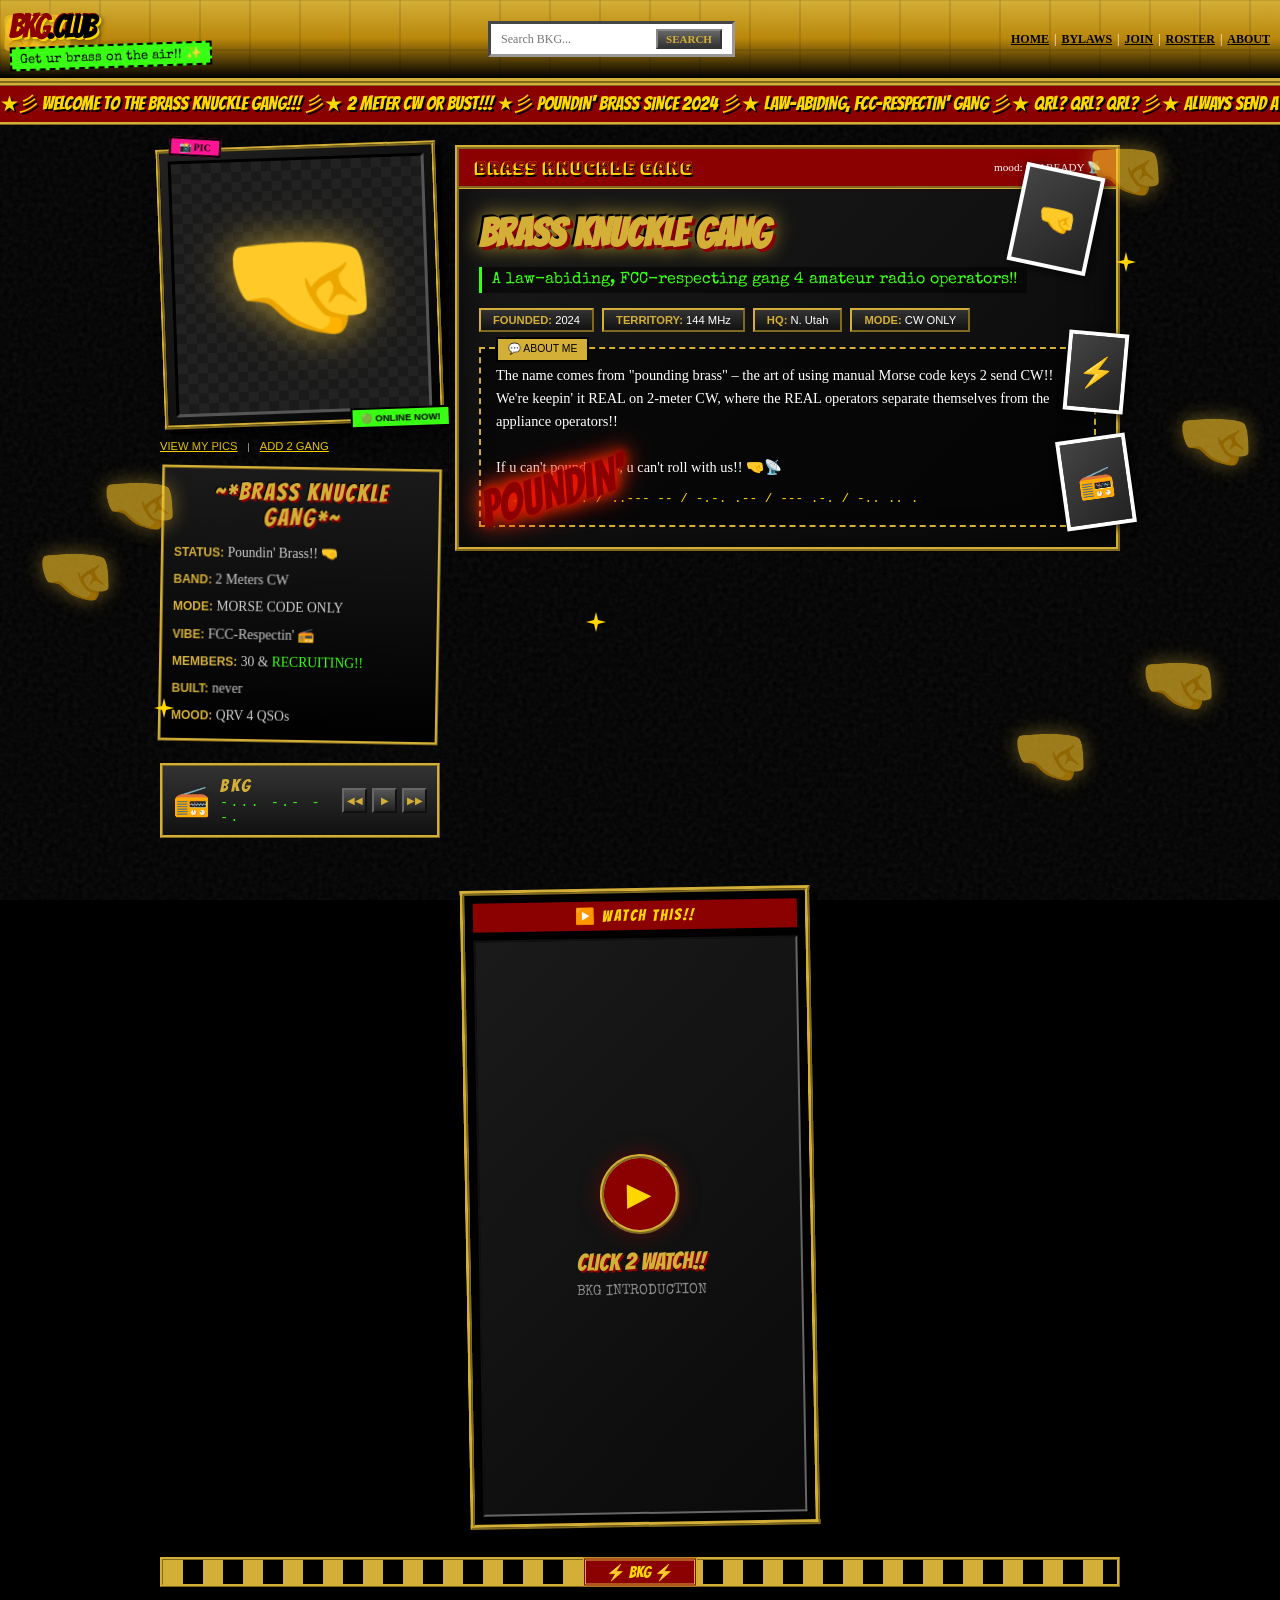
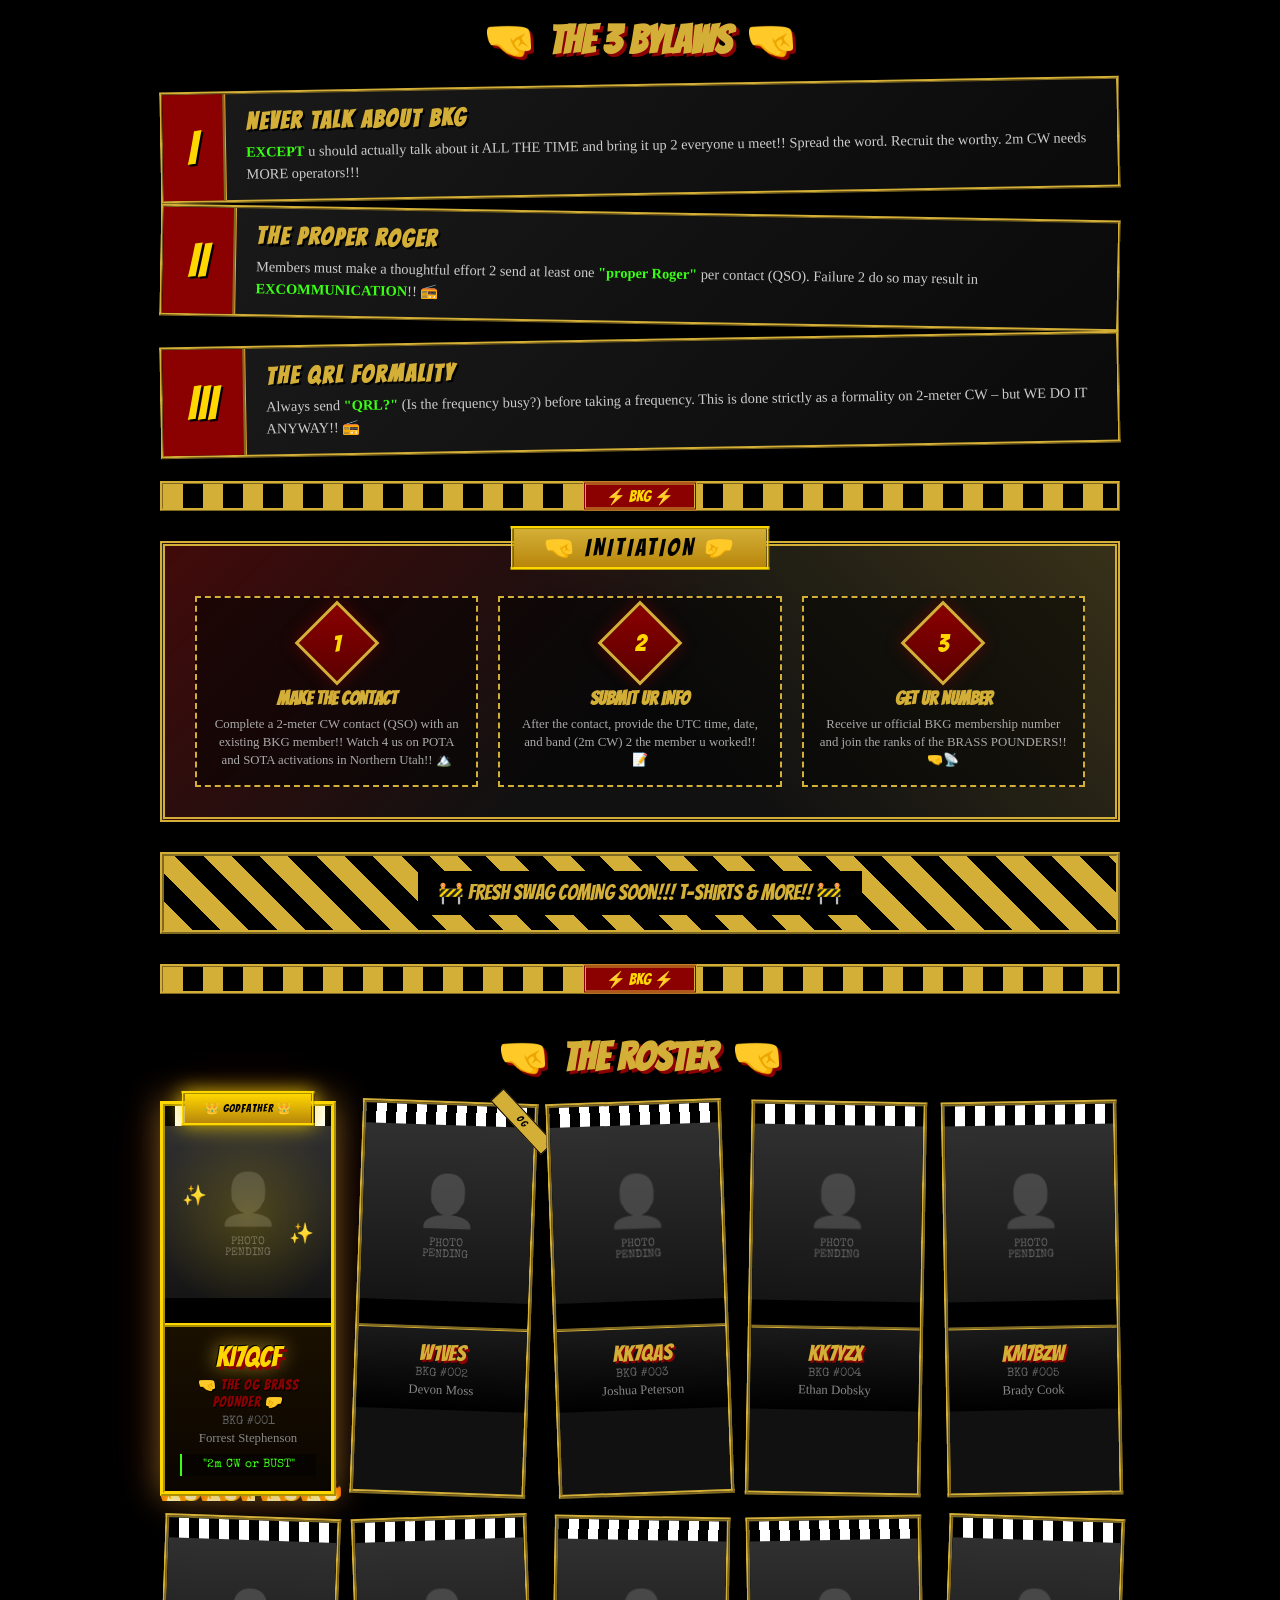
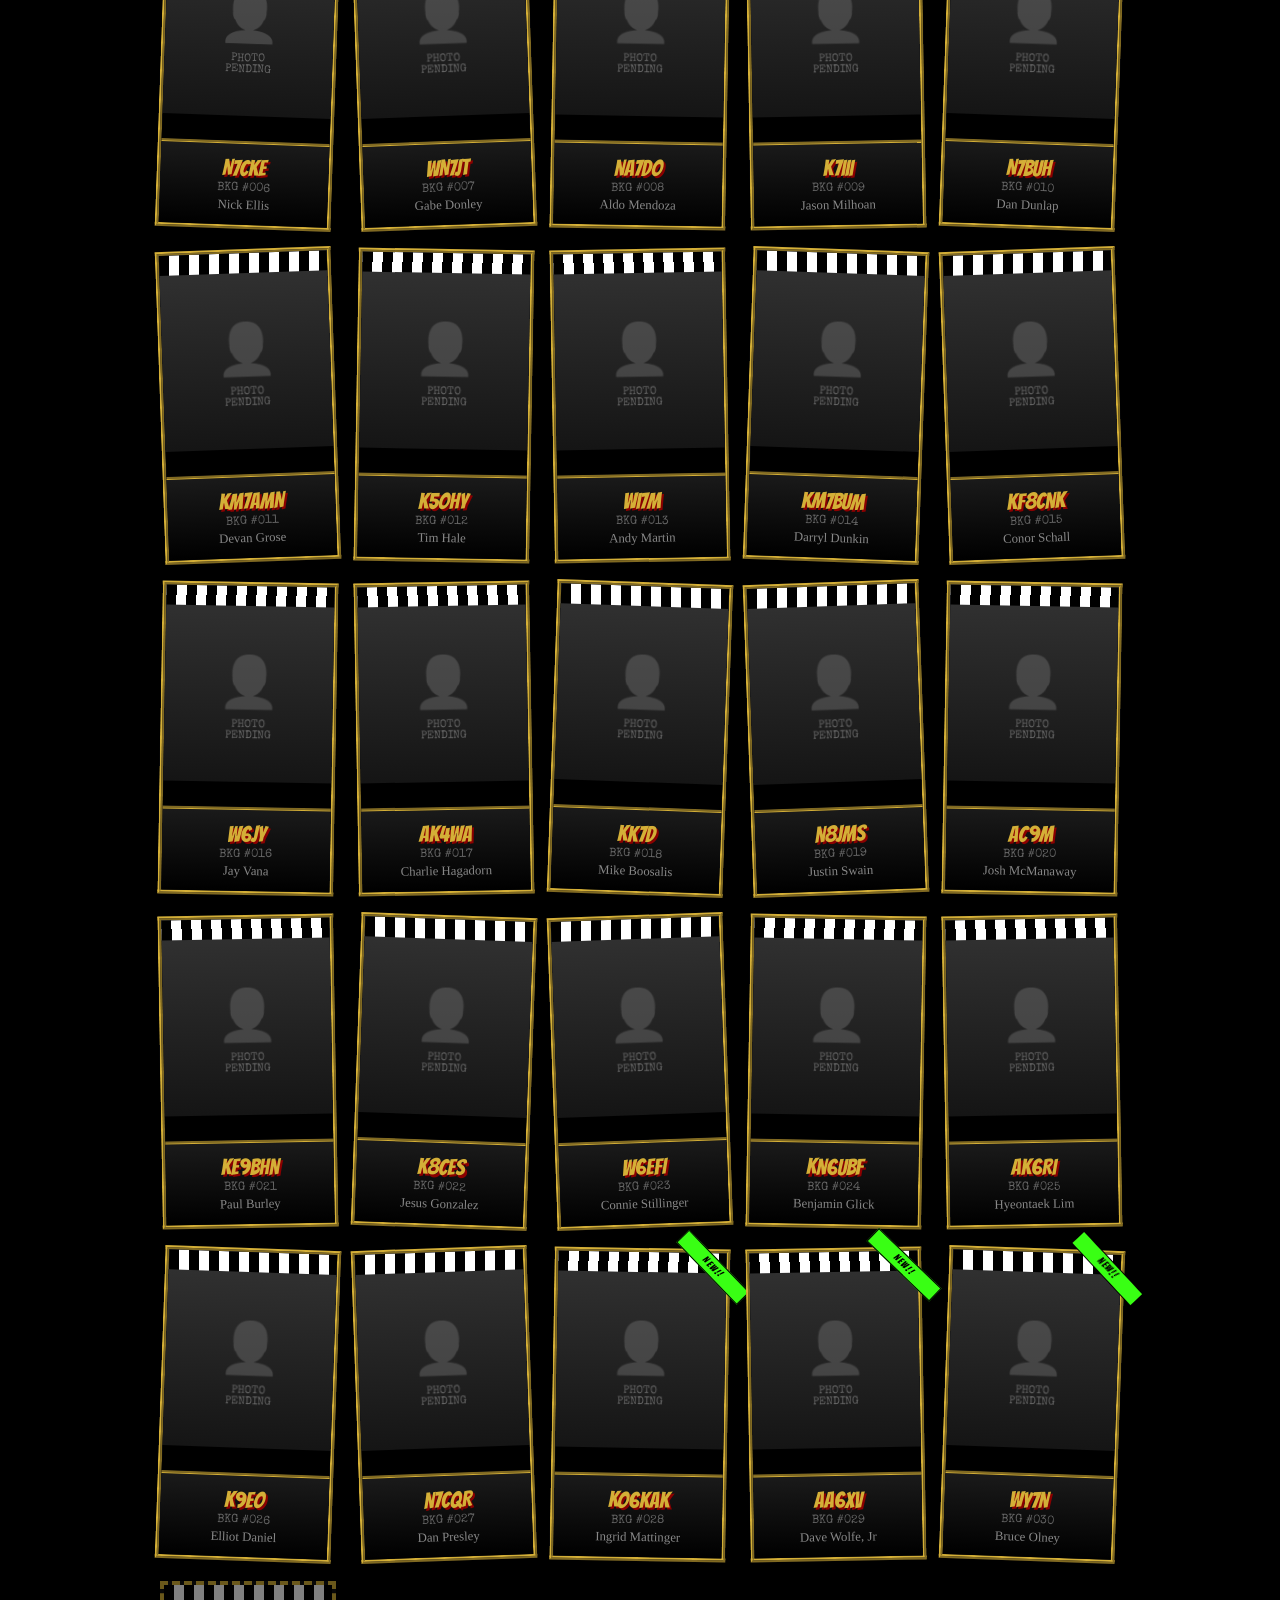
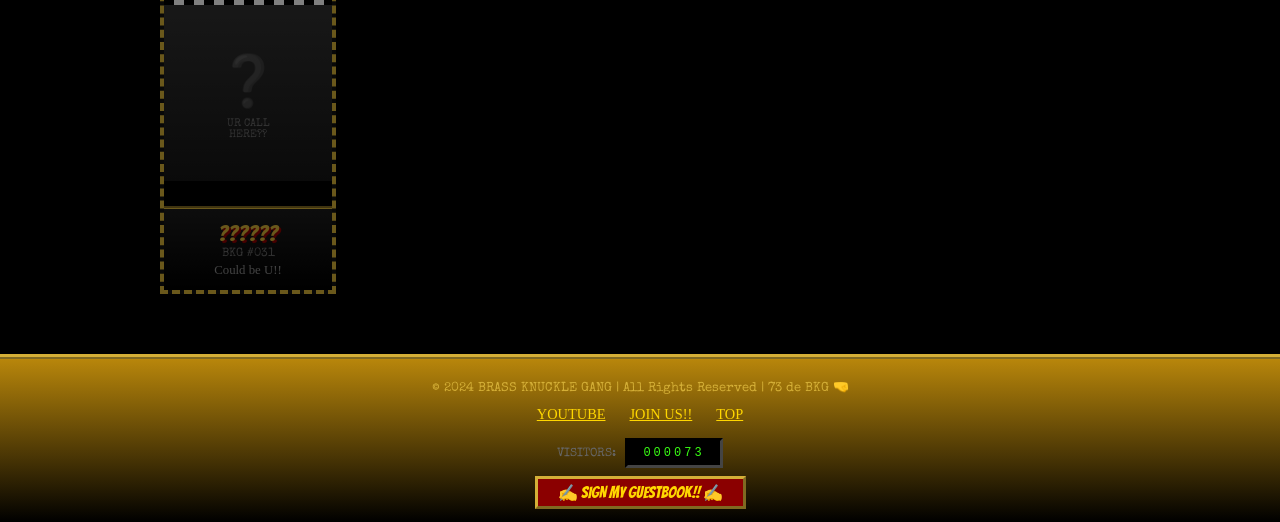
==== commit eb8b5c90: "Tone down crime/violence rhetoric and improve font legibility Swap "OR DIE", mugshot, and skull/expl" ====
--- a/index.html
+++ b/index.html
@@ -3,11 +3,11 @@
 <head>
     <meta charset="UTF-8">
     <meta name="viewport" content="width=device-width, initial-scale=1.0">
-    <title>~*~BrAsS kNuCkLe GaNg~*~ 2m CW oR DiE!1!!</title>
+    <title>~*~BrAsS kNuCkLe GaNg~*~ 2m CW oR BuSt!1!!</title>
     <link rel="icon" type="image/svg+xml" href="data:image/svg+xml,%3Csvg xmlns='http://www.w3.org/2000/svg' viewBox='0 0 32 32'%3E%3Cdefs%3E%3ClinearGradient id='brass' x1='0%25' y1='0%25' x2='0%25' y2='100%25'%3E%3Cstop offset='0%25' style='stop-color:%23FFD700'/%3E%3Cstop offset='50%25' style='stop-color:%23D4AF37'/%3E%3Cstop offset='100%25' style='stop-color:%23B8860B'/%3E%3C/linearGradient%3E%3C/defs%3E%3Ccircle cx='16' cy='16' r='15' fill='%231a0a00' stroke='%23D4AF37' stroke-width='2'/%3E%3Cellipse cx='9' cy='13' rx='4' ry='5' fill='none' stroke='url(%23brass)' stroke-width='2.5'/%3E%3Cellipse cx='23' cy='13' rx='4' ry='5' fill='none' stroke='url(%23brass)' stroke-width='2.5'/%3E%3Crect x='5' y='20' width='22' height='6' rx='2' fill='url(%23brass)'/%3E%3Crect x='5' y='16' width='22' height='5' fill='url(%23brass)'/%3E%3C/svg%3E">
     <link rel="preconnect" href="https://fonts.googleapis.com">
     <link rel="preconnect" href="https://fonts.gstatic.com" crossorigin>
-    <link href="https://fonts.googleapis.com/css2?family=Bangers&family=Bungee+Shade&family=Creepster&family=Nosifer&family=Rubik+Glitch&family=Special+Elite&family=UnifrakturMaguntia&display=swap" rel="stylesheet">
+    <link href="https://fonts.googleapis.com/css2?family=Bangers&family=Bungee+Shade&family=Rubik+Glitch&family=Special+Elite&display=swap" rel="stylesheet">
     <style>
         :root {
             --brass: #D4AF37;
@@ -143,7 +143,7 @@
         }
 
         .logo-text {
-            font-family: 'Nosifer', cursive;
+            font-family: 'Bangers', cursive;
             font-size: 2rem;
             color: #000;
             text-shadow: 
@@ -320,7 +320,7 @@
         }
 
         .profile-name-header {
-            font-family: 'Creepster', cursive;
+            font-family: 'Bangers', cursive;
             font-size: 1.5rem;
             color: var(--brass);
             text-shadow: 2px 2px 0 var(--blood-red), -1px -1px 0 #000;
@@ -472,7 +472,7 @@
         }
 
         .gang-title {
-            font-family: 'Nosifer', cursive;
+            font-family: 'Bangers', cursive;
             font-size: 2.5rem;
             color: var(--brass);
             text-shadow: 
@@ -559,7 +559,7 @@
 
         /* SMOKIN' style text */
         .smokin-text {
-            font-family: 'Nosifer', cursive;
+            font-family: 'Bangers', cursive;
             font-size: 3rem;
             color: var(--blood-red);
             text-shadow: 
@@ -619,7 +619,7 @@
         }
 
         .section-title {
-            font-family: 'Creepster', cursive;
+            font-family: 'Bangers', cursive;
             font-size: 2.5rem;
             color: var(--brass);
             text-shadow: 3px 3px 0 var(--blood-red), -2px -2px 0 #000;
@@ -630,7 +630,7 @@
 
         .section-title::before,
         .section-title::after {
-            content: '💀';
+            content: '🤜';
             margin: 0 15px;
         }
 
@@ -665,7 +665,7 @@
         .bylaw-number {
             background: var(--blood-red);
             color: var(--brass-light);
-            font-family: 'UnifrakturMaguntia', cursive;
+            font-family: 'Bangers', cursive;
             font-size: 3rem;
             padding: 20px 25px;
             display: flex;
@@ -750,7 +750,7 @@
             height: 60px;
             background: linear-gradient(135deg, var(--blood-red) 0%, #5a0000 100%);
             color: var(--brass-light);
-            font-family: 'Nosifer', cursive;
+            font-family: 'Bangers', cursive;
             font-size: 1.5rem;
             display: flex;
             align-items: center;
@@ -856,6 +856,7 @@
                 #fff 10px,
                 #fff 20px
             );
+            z-index: 2;
         }
 
         .mugshot::after {
@@ -866,6 +867,18 @@
             right: 0;
             height: 25px;
             background: #000;
+            z-index: 2;
+        }
+
+        .mugshot-photo {
+            position: absolute;
+            inset: 0;
+            width: 100%;
+            height: 100%;
+            object-fit: cover;
+            object-position: center top;
+            filter: grayscale(0.85) contrast(1.15) brightness(0.95);
+            z-index: 1;
         }
 
         .mugshot-placeholder {
@@ -950,6 +963,23 @@
             letter-spacing: 1px;
             border: 1px solid #000;
             z-index: 10;
+        }
+
+        /* State OG Badge - earliest BKG member in each state */
+        .state-og-badge {
+            position: absolute;
+            top: 5px;
+            left: -30px;
+            background: var(--blood-red);
+            color: var(--brass);
+            font-family: 'Bangers', cursive;
+            font-size: 0.6rem;
+            padding: 3px 30px;
+            transform: rotate(-45deg);
+            letter-spacing: 1px;
+            border: 1px solid #000;
+            z-index: 10;
+            text-shadow: 1px 1px 0 #000;
         }
 
         /* NEW Badge for recent members */
@@ -1018,7 +1048,7 @@
             right: auto;
             background: linear-gradient(180deg, #ffd700 0%, #b8860b 100%);
             color: #000;
-            font-family: 'Nosifer', cursive;
+            font-family: 'Bangers', cursive;
             font-size: 0.7rem;
             padding: 8px 20px;
             border: 3px ridge var(--brass-light);
@@ -1061,7 +1091,7 @@
         }
 
         .founder-callsign {
-            font-family: 'Nosifer', cursive !important;
+            font-family: 'Bangers', cursive !important;
             font-size: 1.8rem !important;
             color: var(--brass-light) !important;
             text-shadow: 
@@ -1419,191 +1449,11 @@
             .scattered-photo {
                 display: none;
             }
-
-            .splash-title {
-                font-size: 2rem !important;
-            }
-        }
-
-        /* SPLASH SCREEN */
-        .splash-screen {
-            position: fixed;
-            top: 0;
-            left: 0;
-            width: 100%;
-            height: 100%;
-            background: 
-                radial-gradient(ellipse at center, #1a0a00 0%, #000 70%),
-                repeating-linear-gradient(
-                    0deg,
-                    transparent 0px,
-                    transparent 2px,
-                    rgba(212, 175, 55, 0.03) 2px,
-                    rgba(212, 175, 55, 0.03) 4px
-                );
-            z-index: 10000;
-            display: flex;
-            align-items: center;
-            justify-content: center;
-            flex-direction: column;
-        }
-
-        .splash-screen.hidden {
-            display: none;
-        }
-
-        .splash-content {
-            text-align: center;
-            padding: 40px;
-            background: linear-gradient(135deg, rgba(20,10,0,0.9) 0%, rgba(0,0,0,0.95) 100%);
-            border: 5px ridge var(--brass);
-            box-shadow: 
-                0 0 50px rgba(212, 175, 55, 0.3),
-                inset 0 0 100px rgba(0,0,0,0.8);
-            max-width: 500px;
-            position: relative;
-        }
-
-        .splash-content::before {
-            content: '';
-            position: absolute;
-            top: -3px;
-            left: -3px;
-            right: -3px;
-            bottom: -3px;
-            background: linear-gradient(45deg, var(--brass), var(--blood-red), var(--brass), var(--blood-red));
-            z-index: -1;
-            animation: borderGlow 2s linear infinite;
-        }
-
-        @keyframes borderGlow {
-            0% { filter: hue-rotate(0deg); }
-            100% { filter: hue-rotate(360deg); }
-        }
-
-        .splash-warning {
-            font-family: 'Bangers', cursive;
-            font-size: 1.5rem;
-            color: var(--blood-red);
-            animation: warningFlash 0.5s infinite alternate;
-            margin-bottom: 10px;
-        }
-
-        @keyframes warningFlash {
-            from { color: var(--blood-red); text-shadow: 0 0 10px #ff0000; }
-            to { color: #ff0000; text-shadow: 0 0 20px #ff0000, 0 0 40px #ff6600; }
-        }
-
-        .splash-title {
-            font-family: 'Nosifer', cursive;
-            font-size: 3rem;
-            color: var(--brass);
-            text-shadow: 
-                3px 3px 0 var(--blood-red),
-                -2px -2px 0 #000,
-                0 0 30px var(--brass);
-            margin-bottom: 5px;
-            animation: glow 1.5s ease-in-out infinite alternate;
-        }
-
-        .splash-subtitle {
-            font-family: 'Courier New', monospace;
-            font-size: 1.5rem;
-            color: var(--brass-light);
-            letter-spacing: 5px;
-            margin-bottom: 15px;
-        }
-
-        .splash-knuckles {
-            font-size: 3rem;
-            margin: 15px 0;
-            animation: punchAnimation 0.5s ease-in-out infinite alternate;
-        }
-
-        @keyframes punchAnimation {
-            from { transform: scale(1); }
-            to { transform: scale(1.1); letter-spacing: 10px; }
-        }
-
-        .splash-text {
-            font-family: 'Special Elite', monospace;
-            font-size: 0.9rem;
-            color: #aaa;
-            line-height: 1.8;
-            margin: 20px 0;
-            text-align: left;
-            padding-left: 30%;
-        }
-
-        .enter-button {
-            background: linear-gradient(180deg, var(--blood-red) 0%, #5a0000 100%);
-            color: var(--brass-light);
-            font-family: 'Bangers', cursive;
-            font-size: 1.8rem;
-            padding: 15px 50px;
-            border: 4px outset var(--brass);
-            cursor: pointer;
-            text-shadow: 2px 2px 0 #000;
-            letter-spacing: 3px;
-            transition: all 0.2s;
-            animation: buttonPulse 1s ease-in-out infinite;
-        }
-
-        @keyframes buttonPulse {
-            0%, 100% { box-shadow: 0 0 20px rgba(139, 0, 0, 0.5); }
-            50% { box-shadow: 0 0 40px rgba(139, 0, 0, 0.8), 0 0 60px rgba(212, 175, 55, 0.3); }
-        }
-
-        .enter-button:hover {
-            background: linear-gradient(180deg, #aa0000 0%, var(--blood-red) 100%);
-            transform: scale(1.05);
-            border-style: inset;
-        }
-
-        .enter-button:active {
-            transform: scale(0.95);
-        }
-
-        .splash-age {
-            font-family: 'Comic Sans MS', cursive;
-            font-size: 0.9rem;
-            color: var(--lime);
-            margin-top: 20px;
-            animation: blink 1s step-end infinite;
-        }
-
-        .splash-small {
-            font-family: 'Arial', sans-serif;
-            font-size: 0.65rem;
-            color: #444;
-            margin-top: 15px;
         }
 
     </style>
 </head>
 <body>
-    <!-- CLICK TO ENTER SPLASH -->
-    <div class="splash-screen" id="splashScreen">
-        <div class="splash-content">
-            <div class="splash-warning">⚠️ WARNING ⚠️</div>
-            <div class="splash-title">BRASS KNUCKLE GANG</div>
-            <div class="splash-subtitle">-... -.- --.</div>
-            <div class="splash-knuckles">🤜💥🤛</div>
-            <div class="splash-text">
-                THIS SITE CONTAINS:<br>
-                ✓ 2 METER CW MADNESS<br>
-                ✓ EXTREME BRASS POUNDING<br>
-                ✓ FCC-COMPLIANT CONTENT<br>
-                ✓ MAXIMUM 2000s ENERGY
-            </div>
-            <button class="enter-button" onclick="enterSite()">
-                ⚡ CLICK 2 ENTER ⚡
-            </button>
-            <div class="splash-age">R U READY 2 POUND BRASS??</div>
-            <div class="splash-small">best viewed with Netscape Navigator 4.0</div>
-        </div>
-    </div>
-
     <!-- Backgrounds -->
     <div class="tiled-bg"></div>
     <div class="grunge-overlay"></div>
@@ -1644,7 +1494,7 @@
     <!-- Marquee -->
     <div class="marquee-container">
         <div class="marquee-text">
-            ★彡 WELCOME TO THE BRASS KNUCKLE GANG!!! 彡★ 2 METER CW OR DIE!!! ★彡 POUNDIN' BRASS SINCE 2024 彡★ LAW-ABIDING, FCC-RESPECTIN' GANG 彡★ QRL? QRL? QRL? 彡★ ALWAYS SEND A PROPER ROGER!!! 彡★ NORTHERN UTAH REPRESENT!!! 彡★ 144 MHz IS OUR TERRITORY 彡★ WELCOME TO THE BRASS KNUCKLE GANG!!! 彡★
+            ★彡 WELCOME TO THE BRASS KNUCKLE GANG!!! 彡★ 2 METER CW OR BUST!!! ★彡 POUNDIN' BRASS SINCE 2024 彡★ LAW-ABIDING, FCC-RESPECTIN' GANG 彡★ QRL? QRL? QRL? 彡★ ALWAYS SEND A PROPER ROGER!!! 彡★ NORTHERN UTAH REPRESENT!!! 彡★ 144 MHz IS OUR TERRITORY 彡★ WELCOME TO THE BRASS KNUCKLE GANG!!! 彡★
         </div>
     </div>
 
@@ -1674,6 +1524,7 @@
                         <strong>MODE:</strong> <span>MORSE CODE ONLY</span><br>
                         <strong>VIBE:</strong> <span>FCC-Respectin' 📻</span><br>
                         <strong>MEMBERS:</strong> <span><!-- MEMBER_COUNT:START -->30<!-- MEMBER_COUNT:END --> & <span class="blink">RECRUITING!!</span></span><br>
+                        <strong>BUILT:</strong> <span><!-- BUILD_TIME:START -->never<!-- BUILD_TIME:END --></span><br>
                         <strong>MOOD:</strong> <span>QRV 4 QSOs</span>
                     </div>
                 </div>
@@ -1727,7 +1578,7 @@
                             The name comes from "pounding brass" – the art of using manual Morse code keys 2 send CW!! 
                             We're keepin' it REAL on 2-meter CW, where the REAL operators separate themselves from the appliance operators!! 
                             <br><br>
-                            If u can't pound brass, u can't roll with us!! 🤜💥
+                            If u can't pound brass, u can't roll with us!! 🤜📡
                             <div class="morse-code">
                                 -... -.- --. / ..--- -- / -.-. .-- / --- .-. / -.. .. .
                             </div>
@@ -1777,7 +1628,7 @@
                         <h3 class="bylaw-title">THE PROPER ROGER</h3>
                         <p class="bylaw-text">
                             Members must make a thoughtful effort 2 send at least one <em>"proper Roger"</em> per contact (QSO). 
-                            Failure 2 do so may result in <em>EXCOMMUNICATION</em>!! 💀
+                            Failure 2 do so may result in <em>EXCOMMUNICATION</em>!! 📻
                         </p>
                     </div>
                 </div>
@@ -1816,7 +1667,7 @@
                 <div class="join-step">
                     <div class="step-number"><span>3</span></div>
                     <h3 class="step-title">GET UR NUMBER</h3>
-                    <p class="step-desc">Receive ur official BKG membership number and join the ranks of the BRASS POUNDERS!! 🤜💥</p>
+                    <p class="step-desc">Receive ur official BKG membership number and join the ranks of the BRASS POUNDERS!! 🤜📡</p>
                 </div>
             </div>
         </section>
@@ -1824,7 +1675,7 @@
         <!-- Construction Banner -->
         <div class="construction-banner">
             <div class="construction-inner">
-                <span class="construction-text">🚧 KILLER SWAG COMING SOON!!! T-SHIRTS & MORE!! 🚧</span>
+                <span class="construction-text">🚧 FRESH SWAG COMING SOON!!! T-SHIRTS & MORE!! 🚧</span>
             </div>
         </div>
 
@@ -1844,7 +1695,7 @@
                     <div class="mugshot founder-mugshot">
                         <div class="mugshot-placeholder">
                             <span class="icon">👤</span>
-                            MUGSHOT<br>PENDING
+                            PHOTO<br>PENDING
                         </div>
                         <div class="founder-glow"></div>
                     </div>
@@ -1853,7 +1704,7 @@
                         <div class="founder-title">🤜 THE OG BRASS POUNDER 🤛</div>
                         <div class="member-number">BKG #001</div>
                         <div class="member-name">Forrest Stephenson</div>
-                        <div class="founder-quote">"2m CW or DIE"</div>
+                        <div class="founder-quote">"2m CW or BUST"</div>
                     </div>
                     <div class="founder-sparks"></div>
                 </div>
@@ -1864,7 +1715,7 @@
                     <div class="mugshot">
                         <div class="mugshot-placeholder">
                             <span class="icon">👤</span>
-                            MUGSHOT<br>PENDING
+                            PHOTO<br>PENDING
                         </div>
                     </div>
                     <div class="member-info">
@@ -1879,7 +1730,7 @@
                     <div class="mugshot">
                         <div class="mugshot-placeholder">
                             <span class="icon">👤</span>
-                            MUGSHOT<br>PENDING
+                            PHOTO<br>PENDING
                         </div>
                     </div>
                     <div class="member-info">
@@ -1894,7 +1745,7 @@
                     <div class="mugshot">
                         <div class="mugshot-placeholder">
                             <span class="icon">👤</span>
-                            MUGSHOT<br>PENDING
+                            PHOTO<br>PENDING
                         </div>
                     </div>
                     <div class="member-info">
@@ -1909,7 +1760,7 @@
                     <div class="mugshot">
                         <div class="mugshot-placeholder">
                             <span class="icon">👤</span>
-                            MUGSHOT<br>PENDING
+                            PHOTO<br>PENDING
                         </div>
                     </div>
                     <div class="member-info">
@@ -1924,7 +1775,7 @@
                     <div class="mugshot">
                         <div class="mugshot-placeholder">
                             <span class="icon">👤</span>
-                            MUGSHOT<br>PENDING
+                            PHOTO<br>PENDING
                         </div>
                     </div>
                     <div class="member-info">
@@ -1939,7 +1790,7 @@
                     <div class="mugshot">
                         <div class="mugshot-placeholder">
                             <span class="icon">👤</span>
-                            MUGSHOT<br>PENDING
+                            PHOTO<br>PENDING
                         </div>
                     </div>
                     <div class="member-info">
@@ -1954,7 +1805,7 @@
                     <div class="mugshot">
                         <div class="mugshot-placeholder">
                             <span class="icon">👤</span>
-                            MUGSHOT<br>PENDING
+                            PHOTO<br>PENDING
                         </div>
                     </div>
                     <div class="member-info">
@@ -1969,7 +1820,7 @@
                     <div class="mugshot">
                         <div class="mugshot-placeholder">
                             <span class="icon">👤</span>
-                            MUGSHOT<br>PENDING
+                            PHOTO<br>PENDING
                         </div>
                     </div>
                     <div class="member-info">
@@ -1984,7 +1835,7 @@
                     <div class="mugshot">
                         <div class="mugshot-placeholder">
                             <span class="icon">👤</span>
-                            MUGSHOT<br>PENDING
+                            PHOTO<br>PENDING
                         </div>
                     </div>
                     <div class="member-info">
@@ -1999,7 +1850,7 @@
                     <div class="mugshot">
                         <div class="mugshot-placeholder">
                             <span class="icon">👤</span>
-                            MUGSHOT<br>PENDING
+                            PHOTO<br>PENDING
                         </div>
                     </div>
                     <div class="member-info">
@@ -2014,7 +1865,7 @@
                     <div class="mugshot">
                         <div class="mugshot-placeholder">
                             <span class="icon">👤</span>
-                            MUGSHOT<br>PENDING
+                            PHOTO<br>PENDING
                         </div>
                     </div>
                     <div class="member-info">
@@ -2029,7 +1880,7 @@
                     <div class="mugshot">
                         <div class="mugshot-placeholder">
                             <span class="icon">👤</span>
-                            MUGSHOT<br>PENDING
+                            PHOTO<br>PENDING
                         </div>
                     </div>
                     <div class="member-info">
@@ -2044,7 +1895,7 @@
                     <div class="mugshot">
                         <div class="mugshot-placeholder">
                             <span class="icon">👤</span>
-                            MUGSHOT<br>PENDING
+                            PHOTO<br>PENDING
                         </div>
                     </div>
                     <div class="member-info">
@@ -2059,7 +1910,7 @@
                     <div class="mugshot">
                         <div class="mugshot-placeholder">
                             <span class="icon">👤</span>
-                            MUGSHOT<br>PENDING
+                            PHOTO<br>PENDING
                         </div>
                     </div>
                     <div class="member-info">
@@ -2074,7 +1925,7 @@
                     <div class="mugshot">
                         <div class="mugshot-placeholder">
                             <span class="icon">👤</span>
-                            MUGSHOT<br>PENDING
+                            PHOTO<br>PENDING
                         </div>
                     </div>
                     <div class="member-info">
@@ -2089,7 +1940,7 @@
                     <div class="mugshot">
                         <div class="mugshot-placeholder">
                             <span class="icon">👤</span>
-                            MUGSHOT<br>PENDING
+                            PHOTO<br>PENDING
                         </div>
                     </div>
                     <div class="member-info">
@@ -2104,7 +1955,7 @@
                     <div class="mugshot">
                         <div class="mugshot-placeholder">
                             <span class="icon">👤</span>
-                            MUGSHOT<br>PENDING
+                            PHOTO<br>PENDING
                         </div>
                     </div>
                     <div class="member-info">
@@ -2119,7 +1970,7 @@
                     <div class="mugshot">
                         <div class="mugshot-placeholder">
                             <span class="icon">👤</span>
-                            MUGSHOT<br>PENDING
+                            PHOTO<br>PENDING
                         </div>
                     </div>
                     <div class="member-info">
@@ -2134,7 +1985,7 @@
                     <div class="mugshot">
                         <div class="mugshot-placeholder">
                             <span class="icon">👤</span>
-                            MUGSHOT<br>PENDING
+                            PHOTO<br>PENDING
                         </div>
                     </div>
                     <div class="member-info">
@@ -2149,7 +2000,7 @@
                     <div class="mugshot">
                         <div class="mugshot-placeholder">
                             <span class="icon">👤</span>
-                            MUGSHOT<br>PENDING
+                            PHOTO<br>PENDING
                         </div>
                     </div>
                     <div class="member-info">
@@ -2164,7 +2015,7 @@
                     <div class="mugshot">
                         <div class="mugshot-placeholder">
                             <span class="icon">👤</span>
-                            MUGSHOT<br>PENDING
+                            PHOTO<br>PENDING
                         </div>
                     </div>
                     <div class="member-info">
@@ -2179,7 +2030,7 @@
                     <div class="mugshot">
                         <div class="mugshot-placeholder">
                             <span class="icon">👤</span>
-                            MUGSHOT<br>PENDING
+                            PHOTO<br>PENDING
                         </div>
                     </div>
                     <div class="member-info">
@@ -2194,7 +2045,7 @@
                     <div class="mugshot">
                         <div class="mugshot-placeholder">
                             <span class="icon">👤</span>
-                            MUGSHOT<br>PENDING
+                            PHOTO<br>PENDING
                         </div>
                     </div>
                     <div class="member-info">
@@ -2209,7 +2060,7 @@
                     <div class="mugshot">
                         <div class="mugshot-placeholder">
                             <span class="icon">👤</span>
-                            MUGSHOT<br>PENDING
+                            PHOTO<br>PENDING
                         </div>
                     </div>
                     <div class="member-info">
@@ -2224,7 +2075,7 @@
                     <div class="mugshot">
                         <div class="mugshot-placeholder">
                             <span class="icon">👤</span>
-                            MUGSHOT<br>PENDING
+                            PHOTO<br>PENDING
                         </div>
                     </div>
                     <div class="member-info">
@@ -2239,7 +2090,7 @@
                     <div class="mugshot">
                         <div class="mugshot-placeholder">
                             <span class="icon">👤</span>
-                            MUGSHOT<br>PENDING
+                            PHOTO<br>PENDING
                         </div>
                     </div>
                     <div class="member-info">
@@ -2255,7 +2106,7 @@
                     <div class="mugshot">
                         <div class="mugshot-placeholder">
                             <span class="icon">👤</span>
-                            MUGSHOT<br>PENDING
+                            PHOTO<br>PENDING
                         </div>
                     </div>
                     <div class="member-info">
@@ -2271,7 +2122,7 @@
                     <div class="mugshot">
                         <div class="mugshot-placeholder">
                             <span class="icon">👤</span>
-                            MUGSHOT<br>PENDING
+                            PHOTO<br>PENDING
                         </div>
                     </div>
                     <div class="member-info">
@@ -2287,7 +2138,7 @@
                     <div class="mugshot">
                         <div class="mugshot-placeholder">
                             <span class="icon">👤</span>
-                            MUGSHOT<br>PENDING
+                            PHOTO<br>PENDING
                         </div>
                     </div>
                     <div class="member-info">
@@ -2336,10 +2187,6 @@
 
     <!-- Sparkle effects and CW audio -->
     <script>
-        function enterSite() {
-            document.getElementById('splashScreen').classList.add('hidden');
-        }
-
         // Create sparkles that follow mouse
         document.addEventListener('mousemove', function(e) {
             if (Math.random() > 0.92) {
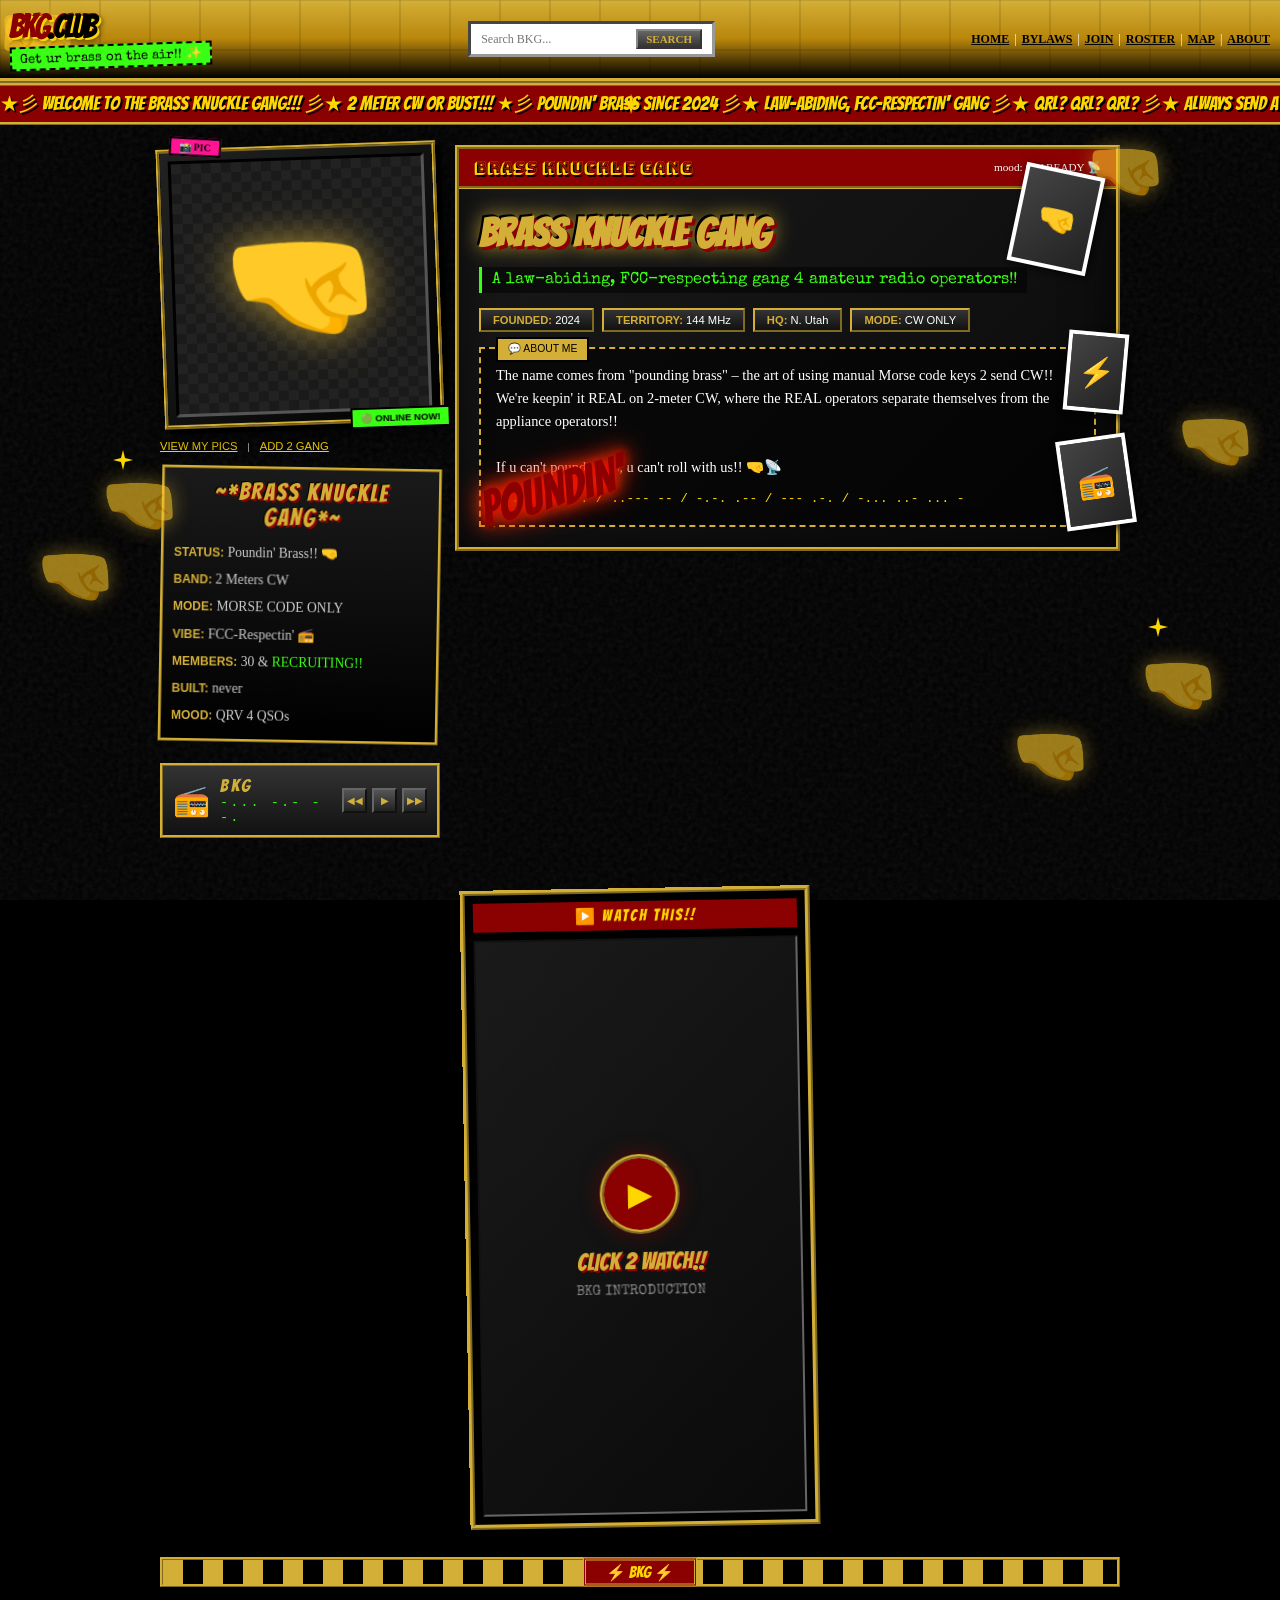
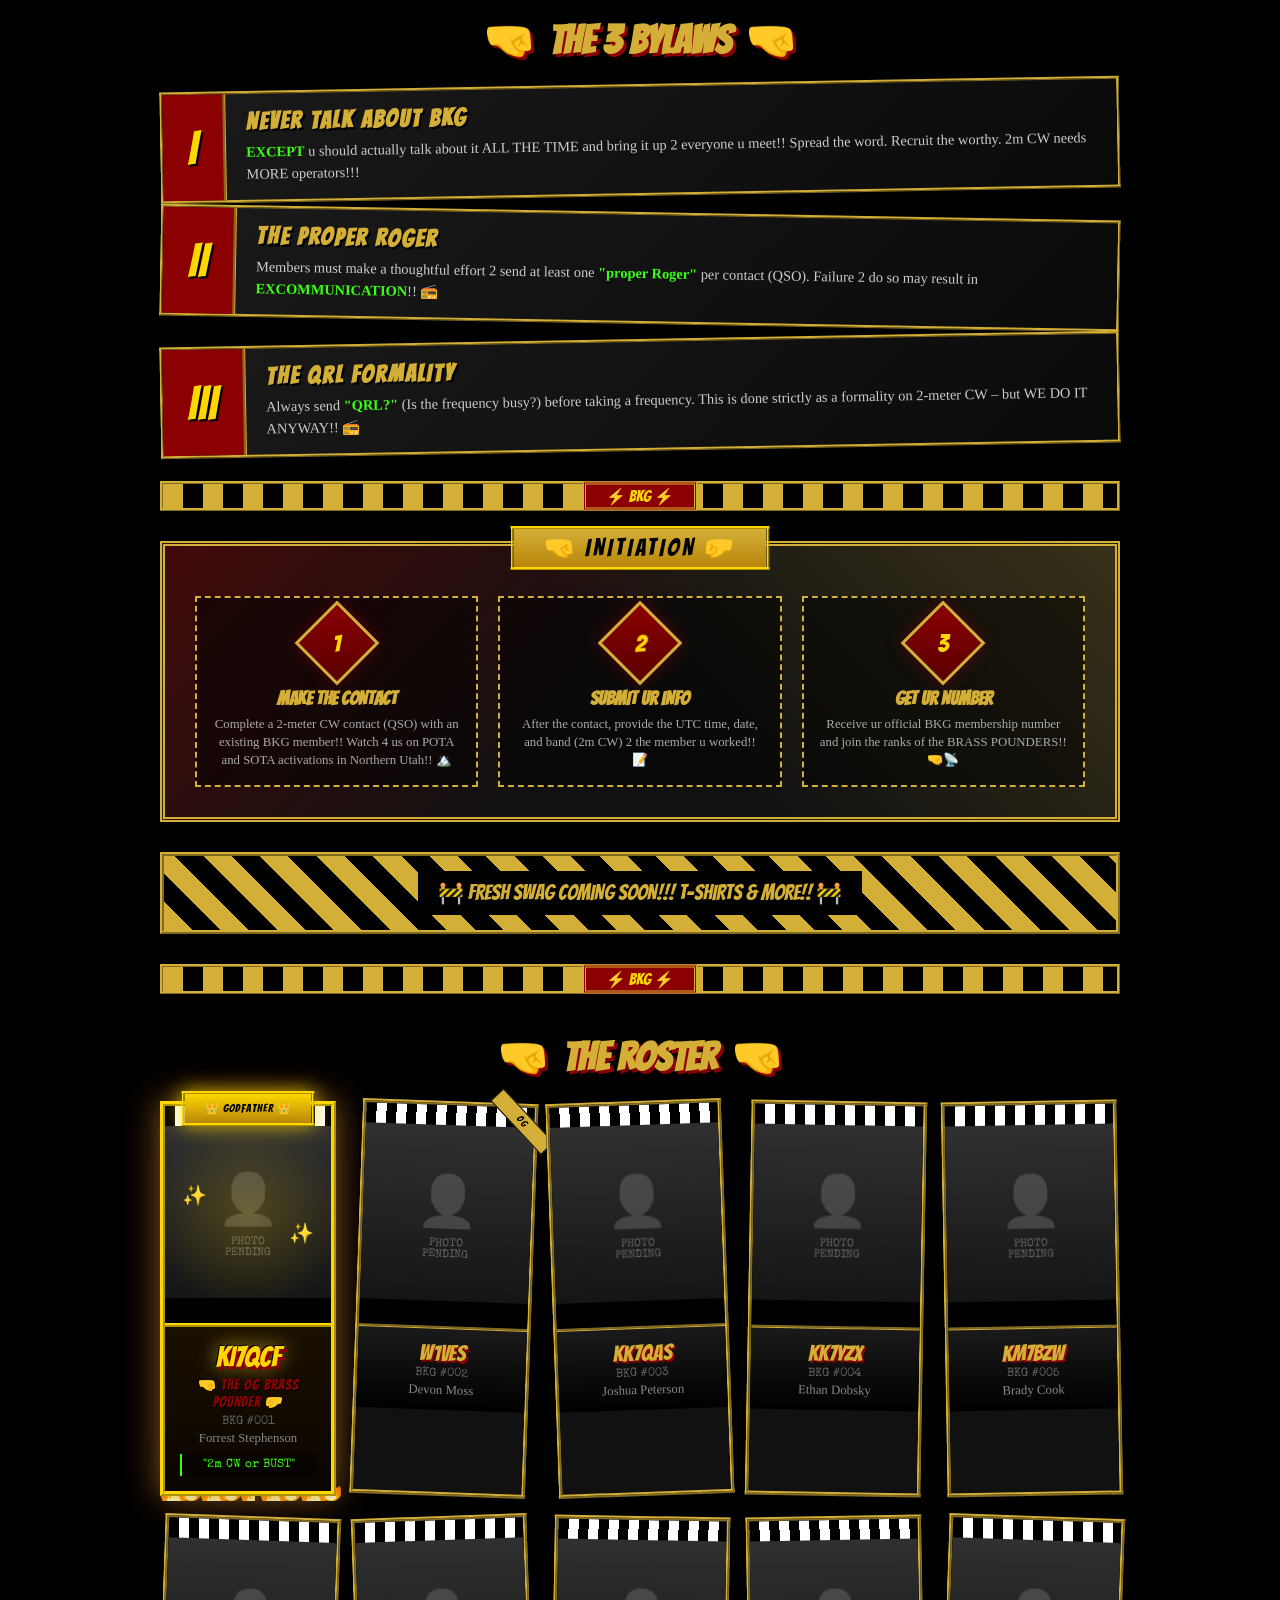
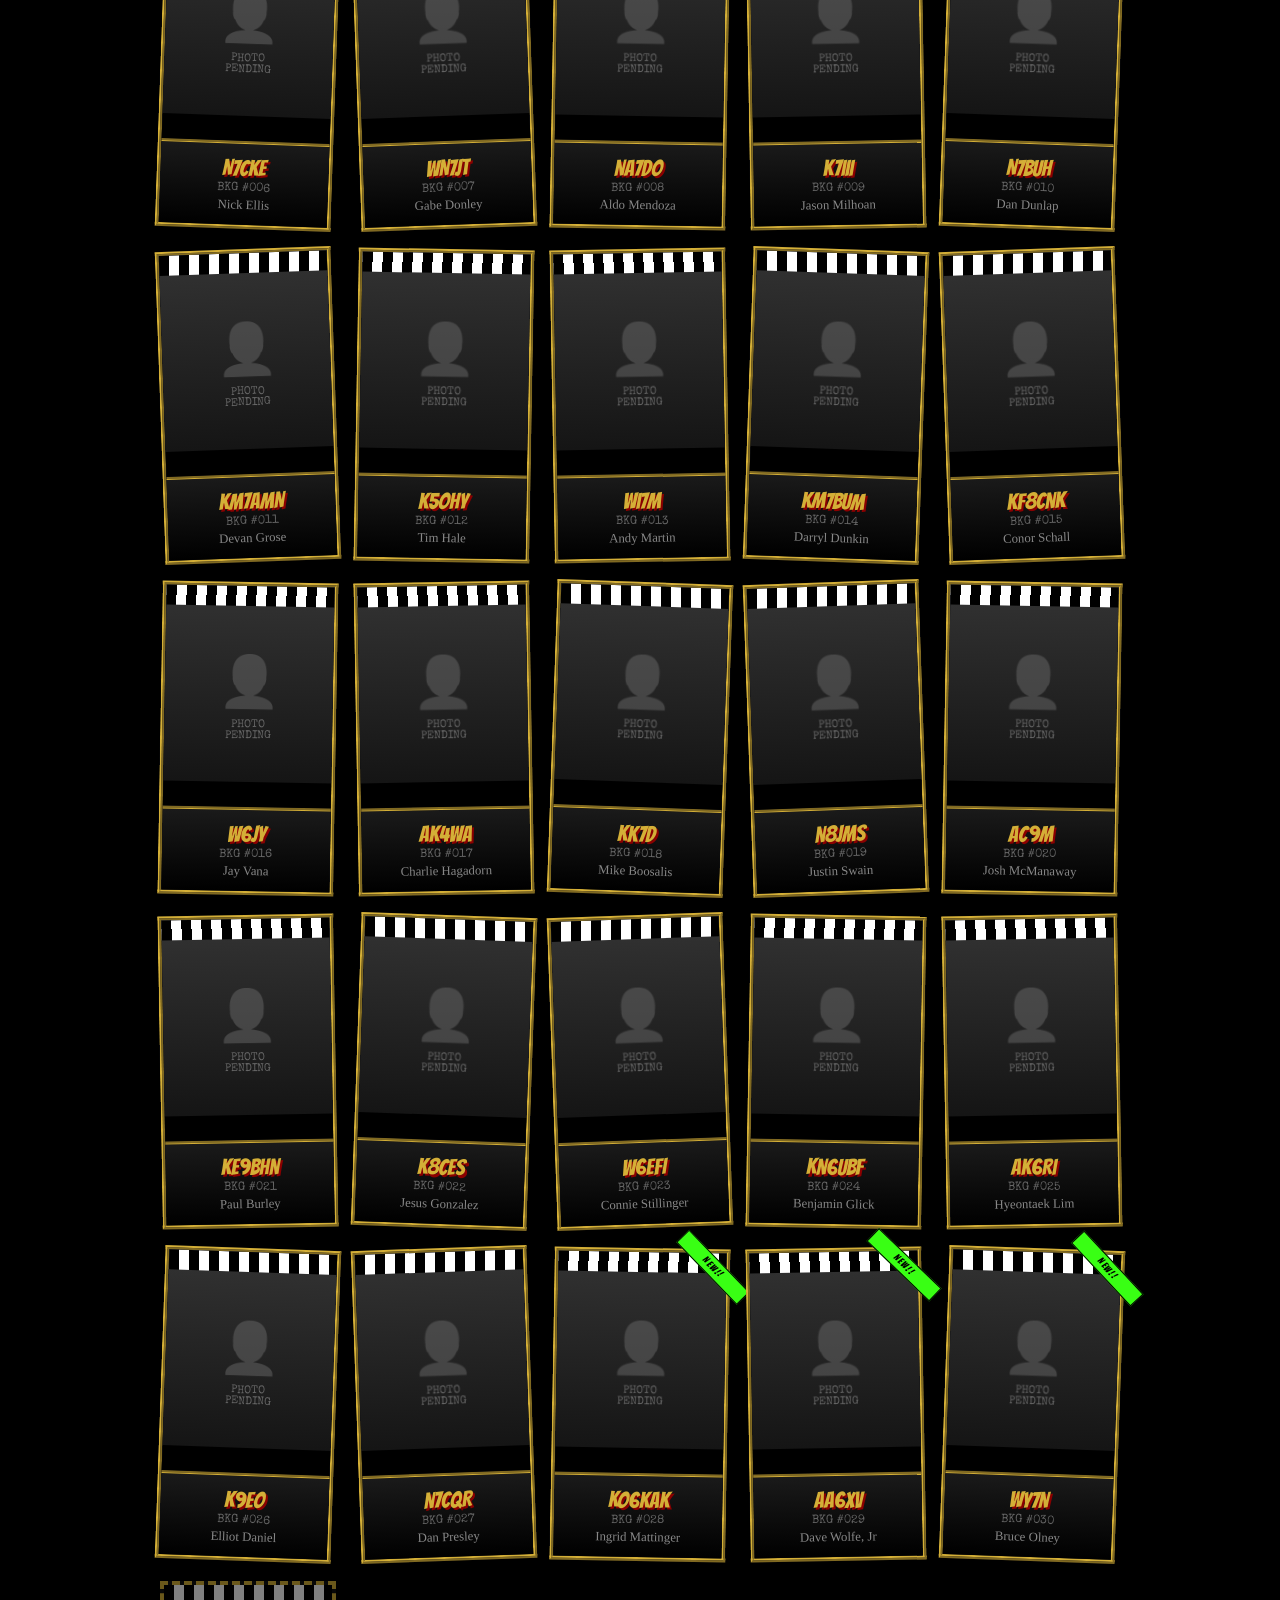
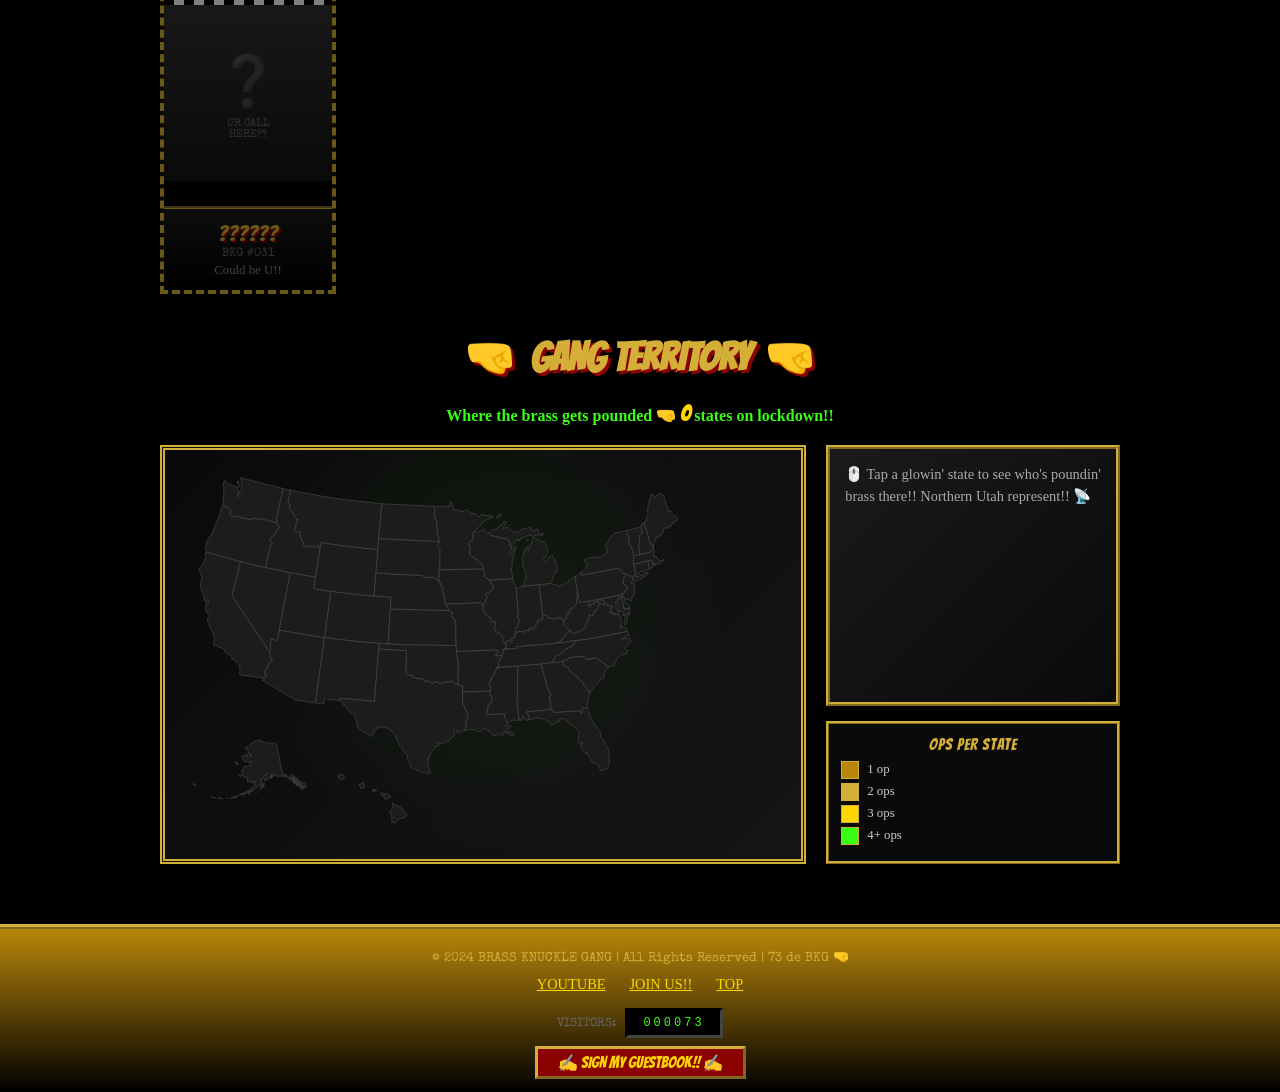
==== commit 6b56dc85: "Merge pull request #9 from jsvana/claude/member-map-pcex7s" ====
--- a/index.html
+++ b/index.html
@@ -1451,6 +1451,189 @@
             }
         }
 
+        /* ===== Member / Territory Map ===== */
+        .map-section {
+            margin: 40px 0;
+        }
+
+        .map-subtitle {
+            text-align: center;
+            font-family: 'Comic Sans MS', cursive;
+            color: var(--lime);
+            font-weight: bold;
+            margin-bottom: 20px;
+        }
+
+        .map-subtitle #mapStatesCount {
+            color: var(--brass-light);
+            font-family: 'Bangers', cursive;
+            font-size: 1.4rem;
+        }
+
+        .map-wrapper {
+            display: grid;
+            grid-template-columns: minmax(0, 2.2fr) minmax(220px, 1fr);
+            gap: 20px;
+            align-items: stretch;
+        }
+
+        .map-container {
+            background:
+                radial-gradient(circle at 50% 40%, rgba(57, 255, 20, 0.06) 0%, transparent 60%),
+                linear-gradient(135deg, #0a0a0a 0%, #151515 100%);
+            border: 5px double var(--brass);
+            padding: 15px;
+            position: relative;
+        }
+
+        .us-map-svg {
+            width: 100%;
+            height: auto;
+            display: block;
+        }
+
+        .us-state {
+            fill: #1c1c1c;
+            stroke: #555;
+            stroke-width: 0.8;
+            transition: fill 0.2s, filter 0.2s;
+        }
+
+        /* States with at least one BKG member glow by headcount tier */
+        .us-state.has-members {
+            stroke: var(--brass);
+            stroke-width: 1.1;
+            cursor: pointer;
+        }
+
+        .us-state.tier-1 { fill: var(--brass-dark); }
+        .us-state.tier-2 { fill: var(--brass); }
+        .us-state.tier-3 { fill: var(--brass-light); }
+        .us-state.tier-4 {
+            fill: var(--lime);
+            filter: drop-shadow(0 0 6px rgba(57, 255, 20, 0.8));
+        }
+
+        .us-state.has-members:hover,
+        .us-state.is-active {
+            fill: var(--hot-pink);
+            filter: drop-shadow(0 0 8px rgba(255, 20, 147, 0.9));
+            stroke: var(--brass-light);
+        }
+
+        .map-sidebar {
+            display: flex;
+            flex-direction: column;
+            gap: 15px;
+        }
+
+        .map-tooltip {
+            flex: 1;
+            background: linear-gradient(135deg, #1a1a1a 0%, #0a0a0a 100%);
+            border: 4px ridge var(--brass);
+            padding: 15px;
+            min-height: 160px;
+        }
+
+        .map-info-default {
+            color: #aaa;
+            font-family: 'Comic Sans MS', cursive;
+            font-size: 0.9rem;
+            line-height: 1.5;
+        }
+
+        .map-info-state {
+            font-family: 'Bangers', cursive;
+            font-size: 1.8rem;
+            color: var(--brass-light);
+            text-shadow: 2px 2px 0 var(--blood-red), -1px -1px 0 #000;
+            margin-bottom: 4px;
+        }
+
+        .map-info-count {
+            color: var(--lime);
+            font-weight: bold;
+            font-size: 0.85rem;
+            margin-bottom: 10px;
+        }
+
+        .map-member-list {
+            list-style: none;
+            display: flex;
+            flex-direction: column;
+            gap: 6px;
+        }
+
+        .map-member-list li a {
+            display: flex;
+            justify-content: space-between;
+            gap: 8px;
+            background: #000;
+            border: 2px groove var(--brass);
+            padding: 5px 8px;
+            text-decoration: none;
+            transition: all 0.2s;
+        }
+
+        .map-member-list li a:hover {
+            background: var(--blood-red);
+            box-shadow: 0 0 12px rgba(212, 175, 55, 0.6);
+        }
+
+        .map-member-call {
+            font-family: 'Bangers', cursive;
+            letter-spacing: 1px;
+            color: var(--brass-light);
+        }
+
+        .map-member-name {
+            color: #ccc;
+            font-size: 0.8rem;
+            align-self: center;
+        }
+
+        .map-legend {
+            background: #0a0a0a;
+            border: 3px ridge var(--brass);
+            padding: 12px;
+        }
+
+        .map-legend-title {
+            font-family: 'Bangers', cursive;
+            color: var(--brass);
+            letter-spacing: 1px;
+            margin-bottom: 8px;
+            text-align: center;
+        }
+
+        .map-legend-row {
+            display: flex;
+            align-items: center;
+            gap: 8px;
+            font-size: 0.8rem;
+            color: #ccc;
+            margin: 4px 0;
+        }
+
+        .map-swatch {
+            width: 18px;
+            height: 18px;
+            border: 1px solid var(--brass);
+            display: inline-block;
+            flex-shrink: 0;
+        }
+
+        .map-swatch.tier-1 { background: var(--brass-dark); }
+        .map-swatch.tier-2 { background: var(--brass); }
+        .map-swatch.tier-3 { background: var(--brass-light); }
+        .map-swatch.tier-4 { background: var(--lime); }
+
+        @media (max-width: 768px) {
+            .map-wrapper {
+                grid-template-columns: 1fr;
+            }
+        }
+
     </style>
 </head>
 <body>
@@ -1486,6 +1669,7 @@
                 <a href="#bylaws">BYLAWS</a> |
                 <a href="#join">JOIN</a> |
                 <a href="#roster">ROSTER</a> |
+                <a href="#map">MAP</a> |
                 <a href="#">ABOUT</a>
             </nav>
         </div>
@@ -1580,7 +1764,7 @@
                             <br><br>
                             If u can't pound brass, u can't roll with us!! 🤜📡
                             <div class="morse-code">
-                                -... -.- --. / ..--- -- / -.-. .-- / --- .-. / -.. .. .
+                                -... -.- --. / ..--- -- / -.-. .-- / --- .-. / -... ..- ... -
                             </div>
                         </div>
 
@@ -2164,6 +2348,82 @@
                 </div>
                 <!-- ROSTER:END -->
             </div>
+        </section>
+
+        <!-- Member Map -->
+        <section class="map-section" id="map">
+            <h2 class="section-title">GANG TERRITORY</h2>
+            <div class="map-subtitle">Where the brass gets pounded 🤜 <span id="mapStatesCount">0</span> states on lockdown!!</div>
+            <div class="map-wrapper">
+                <div class="map-container">
+                    <svg class="us-map-svg" viewBox="0 0 960 600" xmlns="http://www.w3.org/2000/svg" role="img" aria-label="Map of US states with BKG members">
+                      <path class="us-state" id="state-AK" data-abbr="AK" data-name="Alaska" d="M 195.7 510.4 L 195.5 509.5 L 196.2 509.8 L 196.5 510.7 L 195.7 510.8 L 195.7 510.4 Z M 194.4 509.1 L 195.2 509.5 L 195.2 510.5 L 194.9 510.2 L 194.4 509.1 Z M 189.5 505.0 L 190.1 504.7 L 190.5 504.8 L 190.6 505.5 L 190.1 505.9 L 189.4 505.6 L 189.5 505.0 Z M 187.9 506.0 L 189.1 505.8 L 189.8 506.7 L 191.4 507.3 L 192.0 507.9 L 192.2 508.4 L 192.6 508.4 L 192.8 509.1 L 193.6 509.7 L 193.9 510.3 L 194.1 510.0 L 194.5 510.4 L 195.2 512.4 L 195.1 512.9 L 194.3 513.1 L 193.7 512.2 L 193.5 512.4 L 192.6 511.8 L 192.5 512.1 L 192.0 512.0 L 192.3 512.8 L 192.7 512.4 L 193.1 512.6 L 193.3 513.7 L 192.7 513.7 L 191.4 512.7 L 190.9 512.1 L 190.8 511.4 L 190.1 511.7 L 189.9 511.1 L 190.4 510.9 L 190.8 510.3 L 190.3 509.5 L 189.6 509.5 L 189.1 508.2 L 188.7 507.6 L 188.4 508.2 L 188.0 507.5 L 188.3 507.0 L 187.7 506.3 L 187.9 506.0 Z M 188.7 510.2 L 189.4 510.4 L 189.6 509.8 L 190.1 509.9 L 189.9 510.8 L 189.2 510.7 L 188.7 510.2 Z M 186.1 503.3 L 185.5 502.9 L 185.9 502.5 L 187.5 502.5 L 188.2 502.2 L 188.9 503.0 L 190.1 503.5 L 190.2 504.1 L 189.8 504.6 L 189.1 504.6 L 188.8 505.1 L 188.1 505.1 L 187.5 505.6 L 187.0 504.4 L 186.8 503.6 L 186.3 503.7 L 186.1 503.3 Z M 186.2 505.8 L 185.7 505.5 L 185.0 504.8 L 184.8 504.2 L 185.0 503.8 L 185.5 504.0 L 185.4 503.4 L 186.8 504.0 L 187.1 504.9 L 186.8 505.1 L 186.9 506.2 L 187.2 506.4 L 187.3 507.6 L 186.7 507.5 L 186.9 508.3 L 186.5 508.0 L 185.9 506.6 L 186.2 505.8 Z M 185.0 507.3 L 185.1 507.9 L 184.6 507.7 L 182.9 505.7 L 182.0 505.2 L 182.1 504.6 L 181.5 503.4 L 180.4 502.5 L 180.9 501.3 L 181.3 501.6 L 182.1 501.8 L 182.7 501.7 L 183.0 502.5 L 184.3 505.0 L 185.0 507.3 Z M 181.8 497.3 L 182.9 497.5 L 183.4 497.2 L 183.5 497.7 L 184.7 498.8 L 184.1 498.8 L 184.1 499.3 L 184.9 499.8 L 185.5 501.1 L 185.0 501.6 L 184.9 502.1 L 184.3 503.3 L 184.0 503.4 L 183.5 502.4 L 183.6 501.8 L 183.2 500.9 L 182.6 500.0 L 182.4 499.4 L 181.8 498.1 L 181.3 497.6 L 180.9 496.6 L 181.8 497.3 Z M 180.0 502.9 L 180.4 502.7 L 181.1 503.6 L 181.1 504.3 L 180.5 504.6 L 180.3 503.5 L 180.0 502.9 Z M 177.6 498.6 L 178.4 498.4 L 178.8 497.8 L 179.8 498.2 L 179.6 499.0 L 179.8 499.3 L 180.0 498.4 L 181.0 498.4 L 181.6 498.8 L 181.7 499.9 L 181.9 499.9 L 182.6 501.2 L 182.0 501.6 L 180.3 500.9 L 180.7 502.0 L 180.4 502.5 L 179.8 502.5 L 179.3 501.9 L 178.6 501.5 L 177.9 500.7 L 177.2 500.4 L 177.0 499.5 L 177.3 499.1 L 177.3 498.4 L 177.6 498.6 Z M 146.7 493.6 L 145.7 495.0 L 145.7 495.6 L 144.8 496.0 L 144.9 495.2 L 145.8 494.2 L 146.3 493.2 L 146.7 493.6 Z M 145.2 491.7 L 145.2 492.8 L 144.9 494.0 L 144.3 493.7 L 144.7 492.3 L 145.2 491.7 Z M 139.8 440.3 L 140.0 440.6 L 141.0 440.7 L 141.5 440.5 L 142.2 440.4 L 142.9 440.5 L 143.4 440.4 L 143.9 440.7 L 144.7 441.1 L 145.8 441.1 L 146.0 440.8 L 146.7 440.5 L 147.0 440.1 L 147.7 439.9 L 147.8 440.2 L 148.2 439.9 L 149.2 440.2 L 149.9 440.7 L 150.6 440.9 L 150.8 441.2 L 151.3 441.1 L 151.9 441.5 L 152.1 441.8 L 152.4 441.5 L 152.8 441.6 L 162.5 490.6 L 163.8 490.8 L 163.9 490.3 L 165.3 490.7 L 165.8 489.7 L 167.4 489.3 L 167.4 490.8 L 167.9 491.2 L 168.9 491.4 L 169.3 492.1 L 172.6 494.2 L 173.5 495.8 L 173.9 495.2 L 174.8 494.1 L 175.5 493.9 L 175.6 493.2 L 175.3 492.3 L 175.8 492.1 L 175.7 491.3 L 176.4 490.9 L 177.4 489.8 L 178.9 490.7 L 179.0 491.4 L 179.6 492.1 L 180.3 492.1 L 181.5 492.9 L 181.5 493.2 L 182.1 493.7 L 183.4 494.0 L 186.1 496.4 L 186.6 497.1 L 187.4 497.7 L 188.8 499.2 L 190.1 500.4 L 190.0 501.1 L 191.0 501.0 L 191.1 502.0 L 191.9 502.1 L 192.4 503.1 L 193.1 502.8 L 194.8 503.4 L 195.7 503.2 L 196.4 503.6 L 196.8 503.6 L 197.1 504.0 L 198.1 503.8 L 198.6 504.3 L 198.6 505.6 L 199.0 506.5 L 200.0 507.9 L 199.8 508.4 L 199.7 510.0 L 199.0 511.4 L 198.5 511.0 L 198.2 511.3 L 197.6 510.4 L 197.5 509.9 L 197.0 509.5 L 197.5 508.7 L 197.2 508.6 L 196.8 509.5 L 196.3 509.2 L 195.9 509.6 L 194.4 508.9 L 194.3 507.5 L 193.7 508.2 L 193.9 508.8 L 193.2 508.6 L 192.8 508.0 L 193.0 507.2 L 192.7 506.6 L 192.3 507.4 L 191.4 506.4 L 191.1 506.8 L 190.6 505.9 L 190.9 505.1 L 191.4 504.9 L 191.0 504.2 L 191.0 503.1 L 190.5 503.3 L 189.4 502.8 L 188.4 502.0 L 186.7 501.7 L 186.1 499.7 L 185.6 499.6 L 185.4 498.7 L 184.9 498.6 L 183.8 497.7 L 183.4 497.2 L 182.2 497.3 L 180.4 496.2 L 178.8 492.8 L 178.8 493.7 L 179.1 494.4 L 180.1 495.7 L 180.0 495.9 L 180.7 497.0 L 180.8 497.8 L 180.3 497.7 L 179.6 497.0 L 179.0 497.0 L 178.3 497.5 L 178.0 496.2 L 177.3 495.4 L 176.9 495.8 L 175.0 495.2 L 174.9 495.5 L 175.9 495.6 L 176.8 496.3 L 177.1 496.2 L 177.4 496.9 L 178.0 497.6 L 177.2 498.3 L 176.6 498.1 L 176.7 498.8 L 175.9 498.5 L 175.5 498.2 L 175.1 498.3 L 173.6 497.6 L 172.5 496.9 L 172.3 496.4 L 171.6 495.7 L 170.0 495.4 L 169.2 495.0 L 167.7 494.6 L 166.7 494.2 L 166.6 493.4 L 166.9 493.6 L 167.1 493.1 L 166.5 492.1 L 166.8 491.4 L 166.5 491.2 L 166.1 492.5 L 164.9 493.5 L 163.3 493.5 L 161.8 493.1 L 161.6 492.6 L 161.0 492.9 L 160.3 492.6 L 158.7 492.5 L 157.8 492.7 L 155.9 493.3 L 155.2 493.6 L 154.2 493.0 L 153.1 492.8 L 152.6 492.4 L 152.4 491.6 L 151.7 491.7 L 151.5 492.5 L 150.0 491.7 L 149.8 491.3 L 148.5 492.3 L 147.9 493.2 L 147.5 492.4 L 147.7 491.9 L 148.2 492.0 L 149.4 491.2 L 149.2 490.8 L 148.6 491.1 L 148.3 490.5 L 147.7 490.5 L 147.0 489.0 L 146.8 489.4 L 146.0 489.7 L 145.7 489.5 L 145.5 490.0 L 144.5 490.0 L 144.5 490.5 L 143.9 490.7 L 143.5 490.5 L 143.7 489.5 L 143.4 489.6 L 143.0 490.7 L 143.7 491.0 L 143.8 491.7 L 144.3 492.5 L 144.1 493.4 L 143.6 493.2 L 143.5 493.6 L 144.0 493.8 L 144.4 494.9 L 143.7 495.2 L 143.3 495.0 L 142.7 495.4 L 142.3 495.1 L 141.5 495.2 L 141.5 494.8 L 141.1 495.1 L 141.0 495.7 L 140.6 495.2 L 140.2 495.9 L 140.4 496.3 L 139.8 496.7 L 139.2 496.8 L 139.1 497.4 L 138.5 497.9 L 138.1 497.8 L 137.6 498.4 L 137.3 498.4 L 136.5 499.6 L 135.7 499.7 L 135.4 499.3 L 134.9 500.0 L 133.9 499.5 L 134.1 498.6 L 134.8 498.3 L 135.2 498.3 L 135.3 498.0 L 136.1 497.2 L 136.1 496.6 L 135.1 497.5 L 134.2 497.0 L 134.1 496.7 L 134.5 495.3 L 135.2 494.3 L 135.3 493.5 L 135.5 493.4 L 135.5 492.5 L 135.1 491.6 L 136.0 491.2 L 137.6 489.8 L 138.1 490.3 L 138.6 490.4 L 139.4 489.8 L 138.5 489.1 L 138.1 488.6 L 137.4 488.7 L 136.9 488.4 L 136.8 488.7 L 136.0 489.1 L 135.7 489.8 L 134.9 490.1 L 134.1 490.9 L 134.0 491.5 L 133.4 491.8 L 133.2 492.4 L 132.8 492.8 L 132.6 493.9 L 131.7 494.7 L 132.2 495.2 L 131.8 496.0 L 131.0 496.2 L 130.9 497.3 L 130.1 497.7 L 129.9 497.2 L 129.5 498.0 L 129.0 498.1 L 129.1 498.7 L 128.0 499.0 L 127.8 500.6 L 129.0 500.7 L 130.0 501.2 L 130.3 501.7 L 129.9 502.5 L 129.2 503.1 L 128.6 503.1 L 128.6 503.6 L 128.2 503.8 L 128.4 504.3 L 127.9 505.2 L 127.0 506.0 L 126.5 506.0 L 126.0 506.3 L 125.6 506.3 L 125.2 506.6 L 125.3 507.0 L 124.6 507.2 L 124.4 507.9 L 124.0 507.5 L 123.4 508.7 L 122.5 508.6 L 122.5 509.3 L 122.0 509.1 L 121.6 509.4 L 121.6 510.3 L 120.9 511.7 L 120.0 511.8 L 119.1 512.4 L 119.0 512.8 L 118.5 512.2 L 117.6 513.5 L 117.3 513.1 L 116.8 513.2 L 116.7 514.0 L 116.2 514.3 L 115.6 514.1 L 115.1 514.8 L 115.9 515.1 L 114.9 516.8 L 112.2 517.1 L 111.4 518.6 L 111.2 518.2 L 111.4 517.3 L 110.9 517.1 L 110.2 517.4 L 110.1 517.8 L 109.1 518.3 L 108.6 518.9 L 108.5 518.4 L 108.2 519.0 L 107.6 518.6 L 106.4 519.3 L 105.6 519.2 L 105.8 518.5 L 105.5 517.8 L 105.1 518.3 L 105.0 518.9 L 103.7 520.6 L 103.4 520.1 L 103.2 520.7 L 102.4 520.5 L 102.5 519.5 L 102.0 519.2 L 101.8 519.5 L 102.2 520.0 L 101.9 520.7 L 101.2 521.0 L 100.8 520.2 L 100.3 520.0 L 100.1 520.3 L 100.6 520.9 L 99.5 521.5 L 100.2 521.8 L 100.1 522.1 L 99.6 521.8 L 98.7 522.4 L 97.2 522.1 L 96.4 522.5 L 96.2 522.8 L 95.3 523.1 L 94.7 522.8 L 94.6 521.8 L 95.3 521.6 L 96.0 520.5 L 96.6 520.6 L 98.1 520.0 L 99.2 520.1 L 99.5 520.9 L 99.9 520.4 L 99.9 519.8 L 100.6 519.6 L 101.3 519.7 L 102.4 518.4 L 103.5 517.3 L 105.0 516.3 L 106.6 516.0 L 107.2 516.3 L 107.8 516.0 L 108.0 516.5 L 107.6 517.0 L 107.9 517.5 L 108.1 516.8 L 108.8 516.9 L 109.0 517.3 L 109.5 517.5 L 109.5 517.0 L 108.8 516.5 L 108.8 516.2 L 109.4 514.8 L 110.2 514.1 L 111.2 513.4 L 112.7 512.9 L 113.9 512.0 L 114.4 512.4 L 114.8 512.3 L 114.7 511.7 L 114.8 511.1 L 115.7 509.9 L 116.9 509.2 L 117.8 508.2 L 117.8 507.6 L 118.7 503.4 L 119.8 502.4 L 119.8 501.5 L 117.1 502.6 L 116.3 502.4 L 116.2 501.9 L 115.7 501.6 L 115.6 501.0 L 115.2 501.3 L 114.9 502.1 L 115.2 503.3 L 114.7 503.8 L 114.2 503.6 L 113.4 501.7 L 112.9 500.7 L 112.6 500.7 L 112.3 501.3 L 112.0 501.4 L 111.7 500.8 L 111.2 500.7 L 111.1 499.8 L 109.5 500.7 L 108.1 501.3 L 107.9 501.6 L 106.8 502.1 L 106.4 501.5 L 106.9 500.9 L 106.9 499.4 L 106.8 497.8 L 107.5 497.2 L 107.1 495.7 L 106.7 494.9 L 106.5 493.8 L 106.0 493.2 L 105.7 494.2 L 105.0 494.3 L 103.9 494.8 L 102.5 494.8 L 101.8 494.7 L 101.2 494.3 L 101.3 493.4 L 100.8 493.1 L 100.2 491.8 L 99.5 491.4 L 99.0 490.0 L 99.6 489.5 L 99.9 488.5 L 99.4 488.6 L 99.5 488.0 L 99.8 487.4 L 99.4 486.9 L 99.2 487.4 L 98.6 487.1 L 98.7 486.1 L 98.2 485.9 L 98.1 485.3 L 98.2 484.5 L 97.7 484.8 L 97.7 484.1 L 98.4 484.0 L 98.0 483.1 L 98.9 483.2 L 99.1 482.2 L 99.4 481.6 L 101.3 479.7 L 101.7 479.1 L 101.9 479.3 L 101.9 478.4 L 102.8 476.9 L 103.4 476.4 L 104.3 476.3 L 105.0 476.6 L 105.9 477.7 L 106.5 477.7 L 107.6 476.9 L 108.7 475.7 L 109.2 475.6 L 109.2 475.9 L 110.3 476.1 L 111.4 475.9 L 112.4 474.5 L 112.4 474.2 L 112.1 472.8 L 112.2 472.0 L 111.6 471.1 L 111.4 470.3 L 112.1 470.6 L 112.8 470.1 L 112.9 469.5 L 112.2 468.3 L 111.5 469.1 L 110.9 468.9 L 110.3 469.3 L 109.7 469.3 L 109.5 469.6 L 108.8 470.0 L 108.4 470.8 L 108.0 471.0 L 108.0 470.1 L 107.6 469.8 L 107.2 470.5 L 107.1 470.1 L 106.4 469.5 L 104.8 469.3 L 103.5 469.7 L 103.1 469.7 L 102.2 469.2 L 100.5 468.5 L 100.1 468.1 L 100.0 467.5 L 100.3 466.8 L 99.8 466.1 L 100.0 465.5 L 100.5 465.2 L 100.5 464.3 L 99.9 464.2 L 99.5 463.9 L 98.5 463.5 L 98.1 463.0 L 97.4 462.4 L 97.4 461.8 L 98.8 461.4 L 100.6 460.5 L 101.8 459.9 L 102.3 460.5 L 102.9 460.7 L 103.2 460.1 L 102.8 460.0 L 102.9 459.5 L 104.5 458.9 L 106.2 458.6 L 107.1 458.7 L 107.6 458.9 L 107.2 459.8 L 107.2 460.4 L 106.9 460.8 L 107.2 461.5 L 107.8 461.5 L 108.5 461.7 L 109.4 461.7 L 109.6 462.0 L 110.1 462.1 L 110.7 461.9 L 111.3 462.3 L 112.1 461.2 L 112.5 461.2 L 112.8 461.5 L 113.0 460.8 L 112.2 460.4 L 111.3 460.6 L 111.5 459.7 L 111.0 458.7 L 110.4 458.3 L 110.3 457.4 L 110.8 457.3 L 111.4 458.2 L 111.2 458.9 L 111.5 459.5 L 112.1 460.1 L 112.4 459.5 L 111.6 458.6 L 112.2 457.1 L 111.9 456.8 L 111.1 457.0 L 110.2 456.9 L 110.2 456.6 L 109.7 456.8 L 108.0 455.9 L 108.1 455.2 L 107.8 453.7 L 107.5 453.1 L 106.9 452.5 L 105.8 451.0 L 105.3 450.4 L 104.7 450.2 L 104.0 449.2 L 103.2 448.5 L 103.2 448.4 L 103.9 448.2 L 104.3 447.5 L 104.6 445.9 L 106.3 446.3 L 108.5 446.3 L 109.0 446.1 L 110.0 445.4 L 111.0 444.3 L 111.3 443.1 L 111.8 442.1 L 112.6 441.3 L 113.0 440.6 L 114.0 439.7 L 114.1 440.0 L 114.7 440.2 L 115.8 439.7 L 116.5 439.2 L 118.2 437.6 L 118.8 437.5 L 118.8 437.8 L 119.4 437.6 L 120.0 437.7 L 121.1 437.6 L 122.3 436.9 L 123.4 435.3 L 123.8 435.0 L 123.9 435.3 L 125.5 436.0 L 125.7 436.5 L 125.1 437.0 L 124.8 437.1 L 124.8 437.9 L 125.7 437.6 L 125.7 437.2 L 126.1 436.8 L 126.2 437.0 L 126.5 436.1 L 127.3 437.0 L 127.2 437.6 L 127.7 437.8 L 128.0 438.2 L 128.5 437.6 L 129.3 437.5 L 129.7 437.3 L 130.9 437.5 L 131.5 437.7 L 131.2 439.0 L 132.3 439.2 L 132.4 439.6 L 133.5 440.1 L 133.5 439.8 L 134.3 439.4 L 135.0 439.4 L 135.0 439.7 L 135.5 439.7 L 135.9 439.3 L 136.6 439.2 L 137.1 439.3 L 137.9 439.7 L 138.2 439.6 L 138.7 440.1 L 139.0 439.9 L 139.4 440.0 L 139.8 440.3 Z M 131.4 506.2 L 131.3 506.4 L 130.4 506.1 L 131.0 504.7 L 131.7 504.6 L 132.1 503.3 L 132.6 504.4 L 133.0 504.0 L 133.7 504.6 L 133.8 505.5 L 132.6 505.6 L 132.2 506.0 L 131.4 506.2 Z M 128.5 508.8 L 129.3 508.1 L 128.6 508.0 L 128.5 507.4 L 129.1 507.0 L 129.6 507.3 L 129.6 507.9 L 129.9 507.5 L 129.9 506.5 L 130.4 507.0 L 130.5 506.4 L 131.0 506.7 L 131.5 506.7 L 132.0 506.4 L 132.7 506.9 L 132.7 508.5 L 133.6 508.3 L 133.1 509.4 L 132.0 509.0 L 132.4 509.7 L 132.1 510.2 L 131.5 510.0 L 131.5 511.0 L 130.6 511.3 L 130.4 511.8 L 129.8 511.4 L 129.2 512.5 L 128.8 512.6 L 128.3 513.1 L 128.1 511.9 L 127.5 512.5 L 127.4 512.2 L 126.8 511.8 L 126.8 510.7 L 126.2 510.2 L 126.6 509.0 L 127.7 508.2 L 128.4 508.3 L 128.5 508.8 Z M 126.8 513.9 L 126.2 514.9 L 126.0 514.8 L 126.8 513.9 Z M 123.5 517.5 L 123.9 517.5 L 123.7 518.6 L 123.0 518.5 L 122.8 518.1 L 123.5 517.5 Z M 110.4 520.2 L 110.1 521.3 L 109.1 522.1 L 109.7 520.7 L 110.0 520.9 L 110.4 520.2 Z M 108.5 519.6 L 109.1 519.6 L 109.0 520.2 L 108.4 520.8 L 108.0 520.3 L 107.6 520.7 L 107.5 519.7 L 107.7 519.4 L 108.5 519.6 Z M 103.0 521.0 L 103.1 521.5 L 102.7 521.7 L 102.5 521.2 L 103.0 521.0 Z M 108.4 474.8 L 108.0 475.3 L 108.0 474.8 L 108.4 474.8 Z M 101.0 523.4 L 101.7 523.7 L 101.5 524.1 L 101.0 524.0 L 101.0 523.4 Z M 92.4 523.1 L 92.5 523.7 L 92.0 523.9 L 91.9 523.3 L 92.4 523.1 Z M 91.7 523.7 L 90.6 524.1 L 90.5 523.7 L 91.0 523.3 L 91.7 523.7 Z M 95.9 490.7 L 96.6 490.6 L 96.6 491.0 L 97.2 491.0 L 97.6 491.4 L 97.4 492.9 L 97.1 493.4 L 96.3 493.6 L 96.1 494.0 L 95.2 493.3 L 94.7 493.2 L 93.9 492.3 L 93.6 492.2 L 93.1 491.7 L 93.0 490.9 L 93.3 490.8 L 94.3 491.2 L 94.8 490.7 L 95.3 490.8 L 95.6 490.4 L 95.9 490.7 Z M 89.6 524.1 L 90.0 524.6 L 88.8 525.4 L 88.8 525.6 L 90.2 525.1 L 90.2 525.5 L 89.5 525.9 L 88.6 526.1 L 88.5 526.5 L 87.4 526.9 L 86.6 526.7 L 86.0 527.1 L 84.9 527.3 L 84.5 526.8 L 85.6 526.4 L 85.9 526.6 L 86.8 526.3 L 86.7 525.7 L 87.3 525.3 L 87.9 525.7 L 88.0 525.3 L 87.3 525.1 L 87.0 524.6 L 87.5 524.1 L 88.8 523.9 L 88.9 524.7 L 89.6 524.1 Z M 81.1 527.0 L 82.5 526.3 L 82.7 525.9 L 83.3 525.5 L 84.0 525.4 L 84.4 525.8 L 84.4 526.5 L 82.9 526.9 L 81.9 527.9 L 81.2 528.1 L 81.1 527.0 Z M 77.8 527.7 L 77.8 528.2 L 77.0 528.1 L 77.0 527.7 L 77.8 527.7 Z M 82.1 504.9 L 81.6 505.3 L 81.6 504.8 L 82.1 504.9 Z M 74.6 528.0 L 74.7 528.5 L 74.0 528.7 L 74.1 528.2 L 74.6 528.0 Z M 86.9 470.1 L 88.5 471.3 L 89.7 470.9 L 90.2 471.1 L 90.5 471.6 L 90.5 472.3 L 91.3 472.8 L 91.5 473.2 L 92.7 473.6 L 93.4 474.0 L 92.8 474.7 L 92.3 474.4 L 91.6 474.4 L 91.2 474.7 L 90.7 475.4 L 90.4 474.5 L 90.0 473.9 L 89.5 473.8 L 89.5 473.2 L 88.5 472.2 L 87.9 472.0 L 86.9 472.4 L 86.4 471.9 L 86.3 471.2 L 86.9 470.1 Z M 68.6 528.1 L 68.5 528.7 L 67.9 528.6 L 68.1 528.1 L 68.6 528.1 Z M 64.5 528.2 L 64.8 528.5 L 66.0 528.9 L 66.0 529.0 L 64.6 528.9 L 64.5 528.2 Z M 62.5 526.8 L 62.7 526.3 L 63.2 526.3 L 63.6 527.0 L 63.3 527.4 L 62.9 527.2 L 62.8 527.8 L 62.2 527.7 L 60.8 527.8 L 60.1 527.4 L 60.4 527.1 L 61.2 527.4 L 62.5 526.8 Z M 55.1 526.8 L 55.7 526.9 L 55.4 527.5 L 54.7 527.2 L 53.6 527.6 L 53.6 526.5 L 54.0 526.6 L 54.3 525.9 L 54.8 526.0 L 54.6 526.5 L 55.1 526.8 Z M 53.1 525.5 L 53.3 525.9 L 52.8 526.7 L 52.2 526.7 L 52.4 526.2 L 53.1 525.5 Z M 50.0 524.5 L 50.5 524.8 L 50.8 525.5 L 50.0 526.1 L 50.0 524.5 Z M 25.7 507.1 L 25.0 507.1 L 24.7 507.5 L 20.0 505.3 L 21.2 504.9 L 21.4 504.6 L 25.7 507.1 Z"/>
+                      <path class="us-state" id="state-AL" data-abbr="AL" data-name="Alabama" d="M 545.6 317.2 L 571.5 314.9 L 575.9 330.4 L 582.2 353.2 L 584.6 358.1 L 586.6 360.8 L 586.1 362.7 L 588.0 363.6 L 585.7 366.2 L 586.0 368.5 L 585.0 371.7 L 587.2 377.1 L 586.6 382.0 L 588.9 386.8 L 581.3 387.8 L 548.5 391.0 L 548.2 393.5 L 552.0 396.7 L 551.7 399.7 L 553.0 401.1 L 551.0 404.0 L 548.9 404.8 L 544.6 402.2 L 543.8 397.7 L 542.6 397.3 L 541.4 400.8 L 541.2 404.2 L 537.0 403.6 L 533.6 375.7 L 534.3 340.5 L 534.8 320.2 L 533.1 318.4 L 545.6 317.2 Z"/>
+                      <path class="us-state" id="state-AR" data-abbr="AR" data-name="Arkansas" d="M 439.4 295.1 L 502.4 292.8 L 503.9 296.2 L 501.8 298.6 L 499.7 302.2 L 509.2 301.6 L 508.9 305.1 L 506.8 306.2 L 506.5 309.1 L 503.9 312.3 L 504.5 316.7 L 503.2 320.0 L 501.8 320.6 L 502.8 322.2 L 500.5 323.7 L 499.6 326.9 L 498.1 327.8 L 498.5 331.4 L 495.9 332.6 L 496.0 333.8 L 493.1 337.0 L 494.1 339.0 L 491.5 342.1 L 489.4 347.8 L 492.2 350.1 L 491.0 351.7 L 492.0 355.5 L 490.9 358.1 L 453.7 359.2 L 447.1 359.3 L 446.9 349.5 L 444.7 348.8 L 441.7 349.7 L 440.1 348.0 L 440.4 315.6 L 437.4 295.2 L 439.4 295.1 Z"/>
+                      <path class="us-state" id="state-AZ" data-abbr="AZ" data-name="Arizona" d="M 228.8 273.1 L 214.4 376.8 L 183.1 372.1 L 166.3 362.4 L 129.9 340.8 L 132.2 337.0 L 135.3 336.9 L 136.4 335.5 L 136.2 332.0 L 134.2 331.5 L 134.6 324.5 L 138.1 322.6 L 139.0 320.0 L 139.3 315.6 L 141.7 312.8 L 144.3 312.0 L 146.5 310.0 L 144.1 306.8 L 143.0 301.7 L 141.2 298.2 L 141.7 296.0 L 143.1 293.6 L 143.4 290.2 L 142.9 286.5 L 144.1 275.7 L 149.6 276.0 L 150.9 278.6 L 152.3 278.7 L 154.4 276.0 L 157.2 261.3 L 207.9 270.0 L 228.8 273.1 Z"/>
+                      <path class="us-state" id="state-CA" data-abbr="CA" data-name="California" d="M 54.1 141.2 L 65.2 144.3 L 82.6 149.4 L 96.1 153.0 L 88.2 184.0 L 82.3 206.6 L 96.0 227.2 L 109.2 247.1 L 119.9 263.1 L 127.7 274.8 L 141.7 296.0 L 141.2 298.2 L 143.0 301.7 L 144.1 306.8 L 146.5 310.0 L 144.3 312.0 L 141.7 312.8 L 139.3 315.6 L 139.0 320.0 L 138.1 322.6 L 134.6 324.5 L 134.2 331.5 L 136.2 332.0 L 136.4 335.5 L 135.3 336.9 L 132.2 337.0 L 111.9 334.6 L 95.4 332.6 L 94.1 329.8 L 94.9 326.1 L 94.8 321.4 L 93.4 317.8 L 89.7 312.4 L 84.8 306.9 L 83.4 307.8 L 81.3 306.5 L 82.1 304.8 L 80.4 300.6 L 76.7 300.5 L 71.3 296.4 L 71.0 294.0 L 67.6 290.3 L 62.9 289.2 L 59.4 287.1 L 54.4 286.3 L 52.5 283.3 L 54.4 278.4 L 53.7 277.4 L 55.2 274.1 L 52.2 270.4 L 53.0 266.8 L 51.6 266.2 L 50.1 262.4 L 48.7 261.3 L 48.5 259.1 L 45.1 250.3 L 43.1 247.5 L 44.2 241.6 L 45.1 242.4 L 47.1 239.2 L 46.0 235.5 L 43.4 235.2 L 41.0 231.5 L 40.5 228.9 L 41.4 226.9 L 40.6 223.6 L 41.9 218.9 L 44.5 219.6 L 45.3 212.8 L 44.0 213.2 L 42.8 216.3 L 39.9 216.2 L 37.4 212.9 L 38.1 208.5 L 36.9 204.6 L 34.8 201.7 L 34.0 199.0 L 31.3 193.2 L 32.4 192.1 L 32.4 185.6 L 34.2 182.5 L 34.5 177.2 L 32.5 171.3 L 30.0 167.6 L 30.3 164.2 L 36.0 157.5 L 37.5 155.1 L 37.4 152.9 L 40.3 147.9 L 40.7 142.7 L 39.6 141.1 L 41.4 137.5 L 54.1 141.2 Z"/>
+                      <path class="us-state" id="state-CO" data-abbr="CO" data-name="Colorado" d="M 254.2 201.8 L 284.0 205.3 L 306.9 207.4 L 334.2 209.4 L 333.0 227.9 L 329.7 283.4 L 315.8 282.4 L 296.5 280.9 L 260.0 277.2 L 252.1 276.2 L 228.8 273.1 L 231.7 251.8 L 231.8 249.7 L 234.0 234.2 L 238.8 199.9 L 254.2 201.8 Z"/>
+                      <path class="us-state" id="state-CT" data-abbr="CT" data-name="Connecticut" d="M 724.2 155.7 L 740.7 151.8 L 740.8 152.1 L 743.5 162.7 L 743.1 164.6 L 741.9 164.6 L 736.5 167.4 L 729.5 168.8 L 727.1 172.0 L 724.1 173.5 L 720.8 176.5 L 719.3 174.7 L 722.2 171.9 L 720.9 170.7 L 718.4 156.9 L 724.2 155.7 Z"/>
+                      <path class="us-state" id="state-DC" data-abbr="DC" data-name="District of Columbia" d="M 682.8 222.6 L 684.9 224.0 L 683.5 226.3 L 681.9 223.9 L 682.8 222.6 Z"/>
+                      <path class="us-state" id="state-DE" data-abbr="DE" data-name="Delaware" d="M 702.0 203.3 L 701.2 205.7 L 700.0 207.2 L 701.0 210.0 L 703.6 212.2 L 705.1 216.6 L 709.0 220.6 L 710.5 220.5 L 712.5 226.6 L 703.4 228.3 L 697.2 205.8 L 699.1 203.4 L 702.0 203.3 Z"/>
+                      <path class="us-state" id="state-FL" data-abbr="FL" data-name="Florida" d="M 581.3 387.8 L 588.9 386.8 L 591.7 391.8 L 613.2 390.4 L 633.3 389.0 L 634.7 392.8 L 636.5 392.4 L 636.7 388.6 L 635.6 385.3 L 636.8 383.7 L 640.6 384.7 L 645.0 384.7 L 647.1 392.4 L 650.5 400.9 L 656.9 411.8 L 665.9 423.0 L 665.0 424.1 L 666.3 429.8 L 670.3 435.7 L 677.2 447.8 L 678.8 451.6 L 679.5 455.8 L 680.2 470.9 L 678.7 471.5 L 677.8 476.3 L 678.6 477.7 L 676.0 481.6 L 674.6 481.0 L 671.7 482.9 L 666.6 484.5 L 664.8 482.9 L 665.1 480.0 L 660.1 472.6 L 657.0 471.6 L 654.6 473.1 L 652.0 469.0 L 650.9 465.4 L 646.9 461.9 L 645.7 459.3 L 645.7 455.4 L 643.7 455.0 L 644.5 457.2 L 642.9 458.0 L 636.3 449.0 L 633.9 446.8 L 637.7 438.9 L 634.6 439.8 L 632.8 442.3 L 630.2 439.1 L 631.6 428.8 L 631.0 420.5 L 628.8 418.7 L 627.8 416.1 L 624.7 416.0 L 620.5 412.1 L 617.4 410.7 L 616.9 408.0 L 614.8 407.3 L 612.8 404.5 L 606.2 401.3 L 601.1 402.9 L 601.7 405.6 L 599.9 405.3 L 593.7 409.5 L 586.8 411.1 L 586.8 409.1 L 584.9 406.9 L 576.1 402.4 L 570.0 400.7 L 564.7 400.6 L 560.4 401.5 L 551.0 404.0 L 553.0 401.1 L 551.7 399.7 L 552.0 396.7 L 548.2 393.5 L 548.5 391.0 L 581.3 387.8 Z"/>
+                      <path class="us-state" id="state-GA" data-abbr="GA" data-name="Georgia" d="M 608.4 310.1 L 605.8 314.4 L 605.8 316.3 L 611.3 319.6 L 612.8 319.1 L 615.6 322.7 L 616.4 324.8 L 619.3 328.2 L 623.1 330.1 L 625.5 333.2 L 630.0 335.7 L 630.1 337.8 L 633.3 340.8 L 637.8 343.0 L 639.2 345.8 L 640.0 349.7 L 642.3 350.7 L 645.4 355.2 L 646.0 358.2 L 649.8 359.3 L 647.0 366.0 L 646.8 369.3 L 645.7 372.4 L 645.9 375.3 L 644.5 376.8 L 645.0 384.7 L 640.6 384.7 L 636.8 383.7 L 635.6 385.3 L 636.7 388.6 L 636.5 392.4 L 634.7 392.8 L 633.3 389.0 L 613.2 390.4 L 591.7 391.8 L 588.9 386.8 L 586.6 382.0 L 587.2 377.1 L 585.0 371.7 L 586.0 368.5 L 585.7 366.2 L 588.0 363.6 L 586.1 362.7 L 586.6 360.8 L 584.6 358.1 L 582.2 353.2 L 575.9 330.4 L 571.5 314.9 L 590.5 312.6 L 600.9 311.4 L 608.4 310.1 Z"/>
+                      <path class="us-state" id="state-HI" data-abbr="HI" data-name="Hawaii" d="M 341.6 567.2 L 336.1 565.2 L 335.2 563.1 L 335.9 557.9 L 332.0 548.8 L 335.0 545.9 L 337.2 541.7 L 335.6 539.0 L 336.1 536.2 L 342.3 539.5 L 349.3 541.9 L 353.6 545.5 L 353.6 548.6 L 360.0 553.6 L 356.1 557.7 L 349.2 559.7 L 344.3 562.8 L 341.6 567.2 Z M 320.2 518.4 L 322.8 521.6 L 326.1 520.1 L 333.2 523.9 L 332.2 527.2 L 324.9 528.9 L 323.4 528.3 L 323.0 524.1 L 319.3 523.2 L 317.8 520.9 L 320.2 518.4 Z M 311.5 514.1 L 309.3 516.6 L 304.2 516.6 L 305.8 513.9 L 311.5 514.1 Z M 290.0 502.7 L 292.4 508.2 L 291.2 511.4 L 286.5 511.9 L 283.3 505.3 L 286.1 505.2 L 290.0 502.7 Z M 256.6 490.0 L 259.1 490.3 L 260.3 492.7 L 259.6 496.2 L 257.0 498.3 L 250.0 495.6 L 250.9 491.7 L 256.6 490.0 Z"/>
+                      <path class="us-state" id="state-IA" data-abbr="IA" data-name="Iowa" d="M 478.4 164.5 L 480.4 164.4 L 480.7 167.1 L 482.8 168.8 L 481.3 171.1 L 481.9 175.2 L 483.1 178.1 L 488.0 180.0 L 489.1 182.2 L 492.2 185.4 L 492.7 187.3 L 495.8 188.9 L 496.3 191.2 L 496.0 194.8 L 494.3 196.1 L 494.0 198.9 L 489.9 201.5 L 484.7 202.7 L 484.0 206.0 L 486.3 208.5 L 486.3 211.7 L 484.6 213.6 L 484.3 216.5 L 480.6 218.7 L 480.5 222.1 L 479.0 221.5 L 476.0 217.9 L 474.6 218.1 L 455.0 219.3 L 436.0 219.9 L 420.4 219.7 L 418.8 217.3 L 419.5 212.6 L 418.2 208.4 L 418.3 203.8 L 415.9 202.1 L 415.5 199.6 L 416.3 197.4 L 415.4 194.2 L 413.6 192.9 L 411.2 184.6 L 408.7 180.6 L 409.9 177.9 L 410.4 174.2 L 411.4 172.9 L 409.7 171.1 L 410.2 167.9 L 409.5 166.4 L 411.2 166.0 L 478.4 164.5 Z"/>
+                      <path class="us-state" id="state-ID" data-abbr="ID" data-name="Idaho" d="M 175.0 39.9 L 171.1 58.1 L 174.0 63.9 L 173.0 68.7 L 174.9 71.4 L 177.2 72.7 L 177.2 74.0 L 180.8 79.7 L 181.0 81.8 L 183.9 84.3 L 183.8 85.5 L 187.4 86.1 L 184.3 92.5 L 183.1 96.6 L 183.9 99.6 L 181.2 101.1 L 181.8 103.2 L 180.7 105.0 L 183.1 107.4 L 186.7 105.6 L 188.3 103.8 L 190.2 106.0 L 189.6 107.5 L 190.2 111.1 L 191.6 115.2 L 192.9 116.8 L 192.1 120.2 L 193.3 122.0 L 196.0 122.6 L 196.6 128.8 L 197.9 130.0 L 199.5 128.6 L 203.5 129.4 L 206.7 128.3 L 208.3 129.5 L 211.5 129.2 L 212.0 130.3 L 214.7 130.1 L 218.3 126.8 L 219.8 130.3 L 221.8 132.6 L 214.6 177.6 L 199.7 175.2 L 174.7 170.7 L 135.2 162.3 L 142.6 129.5 L 145.6 123.9 L 144.9 122.2 L 142.5 121.4 L 142.2 118.7 L 146.2 112.9 L 147.7 112.6 L 149.6 110.3 L 149.7 108.6 L 151.7 106.7 L 153.1 103.8 L 156.9 99.0 L 156.4 96.4 L 153.7 94.4 L 152.7 91.0 L 153.3 87.9 L 152.4 84.4 L 152.9 83.0 L 158.2 59.2 L 163.3 37.3 L 175.0 39.9 Z"/>
+                      <path class="us-state" id="state-IL" data-abbr="IL" data-name="Illinois" d="M 489.1 182.2 L 513.9 180.9 L 527.1 179.8 L 526.9 183.4 L 529.3 187.3 L 532.1 193.9 L 535.9 237.3 L 534.6 240.8 L 536.8 244.6 L 537.3 247.8 L 535.7 250.6 L 535.5 253.0 L 533.3 257.2 L 531.7 257.6 L 532.3 259.9 L 531.2 260.9 L 530.7 265.3 L 531.3 266.5 L 529.7 269.3 L 531.3 272.4 L 525.5 274.6 L 525.1 276.6 L 526.6 278.9 L 524.9 280.5 L 519.4 278.1 L 517.8 278.4 L 515.8 281.8 L 516.6 282.8 L 514.3 282.8 L 510.7 277.7 L 511.8 276.4 L 510.4 273.0 L 510.2 270.1 L 505.3 266.5 L 503.7 267.0 L 502.0 264.7 L 497.6 261.2 L 497.5 258.3 L 499.6 253.4 L 499.1 251.7 L 500.4 249.4 L 498.3 248.2 L 495.1 247.5 L 493.6 249.4 L 492.5 248.3 L 491.2 242.3 L 486.3 238.6 L 481.8 234.1 L 479.8 228.5 L 479.4 224.7 L 480.5 222.1 L 480.6 218.7 L 484.3 216.5 L 484.6 213.6 L 486.3 211.7 L 486.3 208.5 L 484.0 206.0 L 484.7 202.7 L 489.9 201.5 L 494.0 198.9 L 494.3 196.1 L 496.0 194.8 L 496.3 191.2 L 495.8 188.9 L 492.7 187.3 L 492.2 185.4 L 489.1 182.2 Z"/>
+                      <path class="us-state" id="state-IN" data-abbr="IN" data-name="Indiana" d="M 552.7 191.0 L 568.6 189.2 L 568.8 190.4 L 571.5 212.3 L 574.3 237.9 L 573.3 238.9 L 575.0 243.8 L 572.6 244.1 L 570.2 246.2 L 566.4 245.8 L 567.0 249.4 L 564.8 251.1 L 564.1 253.6 L 561.7 254.7 L 560.9 259.5 L 559.4 260.9 L 556.0 259.5 L 555.2 257.5 L 552.4 260.1 L 552.8 262.1 L 549.7 263.1 L 548.6 261.4 L 545.2 263.5 L 544.2 265.6 L 540.3 263.2 L 538.5 263.9 L 537.1 262.7 L 536.1 264.2 L 532.5 264.7 L 531.3 266.5 L 530.7 265.3 L 531.2 260.9 L 532.3 259.9 L 531.7 257.6 L 533.3 257.2 L 535.5 253.0 L 535.7 250.6 L 537.3 247.8 L 536.8 244.6 L 534.6 240.8 L 535.9 237.3 L 532.1 193.9 L 533.5 195.0 L 537.7 194.6 L 541.5 192.1 L 552.7 191.0 Z"/>
+                      <path class="us-state" id="state-KS" data-abbr="KS" data-name="Kansas" d="M 335.1 228.0 L 426.8 230.5 L 428.2 232.2 L 432.7 233.6 L 429.6 239.0 L 431.4 240.8 L 433.7 245.2 L 436.7 246.0 L 437.2 285.9 L 358.0 284.8 L 329.7 283.4 L 333.0 227.9 L 335.1 228.0 Z"/>
+                      <path class="us-state" id="state-KY" data-abbr="KY" data-name="Kentucky" d="M 587.8 242.5 L 591.3 244.6 L 593.4 243.0 L 598.9 243.7 L 600.1 241.7 L 602.1 240.8 L 603.1 243.8 L 604.8 244.1 L 607.1 246.3 L 607.5 251.9 L 609.7 255.2 L 612.3 257.6 L 613.3 259.6 L 616.4 261.3 L 618.3 261.3 L 613.5 267.0 L 608.7 270.5 L 608.9 271.9 L 606.9 273.4 L 607.0 275.0 L 604.3 276.1 L 603.6 278.2 L 596.2 281.9 L 596.0 282.2 L 583.7 283.5 L 572.8 284.2 L 570.0 284.7 L 553.9 285.7 L 535.7 287.8 L 532.4 287.3 L 532.9 290.6 L 514.8 291.8 L 513.1 292.1 L 513.7 289.7 L 515.9 290.4 L 516.6 282.8 L 515.8 281.8 L 517.8 278.4 L 519.4 278.1 L 524.9 280.5 L 526.6 278.9 L 525.1 276.6 L 525.5 274.6 L 531.3 272.4 L 529.7 269.3 L 531.3 266.5 L 532.5 264.7 L 536.1 264.2 L 537.1 262.7 L 538.5 263.9 L 540.3 263.2 L 544.2 265.6 L 545.2 263.5 L 548.6 261.4 L 549.7 263.1 L 552.8 262.1 L 552.4 260.1 L 555.2 257.5 L 556.0 259.5 L 559.4 260.9 L 560.9 259.5 L 561.7 254.7 L 564.1 253.6 L 564.8 251.1 L 567.0 249.4 L 566.4 245.8 L 570.2 246.2 L 572.6 244.1 L 575.0 243.8 L 573.3 238.9 L 574.3 237.9 L 579.6 237.3 L 582.9 240.8 L 583.4 242.3 L 587.8 242.5 Z"/>
+                      <path class="us-state" id="state-LA" data-abbr="LA" data-name="Louisiana" d="M 453.7 359.2 L 490.9 358.1 L 492.5 360.1 L 491.4 361.0 L 491.4 364.7 L 493.8 366.9 L 494.5 372.3 L 492.8 376.7 L 489.3 379.5 L 488.6 383.6 L 487.0 383.3 L 487.1 390.1 L 485.2 390.3 L 486.5 393.9 L 485.5 395.3 L 515.0 393.6 L 513.8 399.7 L 516.7 403.6 L 517.5 406.6 L 519.5 408.3 L 515.0 411.2 L 514.8 413.0 L 518.7 413.9 L 520.1 410.9 L 523.6 413.6 L 523.5 415.9 L 521.7 417.0 L 518.1 416.4 L 518.6 418.1 L 517.6 420.7 L 520.8 422.8 L 525.7 423.2 L 527.6 425.8 L 529.1 426.1 L 526.8 429.4 L 523.9 429.0 L 521.3 425.9 L 515.4 424.6 L 515.2 421.5 L 512.3 422.7 L 512.7 425.3 L 511.5 427.8 L 509.4 428.3 L 507.7 425.7 L 504.0 425.8 L 502.9 428.7 L 500.5 429.6 L 497.8 428.1 L 495.6 428.0 L 493.4 423.6 L 489.7 421.7 L 488.3 422.1 L 486.8 418.4 L 482.6 419.0 L 482.4 416.7 L 478.4 419.1 L 479.0 420.8 L 476.0 422.5 L 471.0 421.9 L 465.3 419.6 L 461.3 418.6 L 452.7 419.7 L 451.6 420.5 L 450.1 418.7 L 453.7 412.1 L 452.4 408.6 L 453.5 406.7 L 452.9 404.2 L 454.4 402.2 L 455.9 397.4 L 455.6 393.5 L 451.1 386.2 L 450.9 382.2 L 447.5 378.2 L 447.1 359.3 L 453.7 359.2 Z"/>
+                      <path class="us-state" id="state-MA" data-abbr="MA" data-name="Massachusetts" d="M 748.0 133.4 L 749.4 133.3 L 750.7 136.3 L 750.8 139.0 L 749.4 141.9 L 750.1 144.6 L 753.0 144.3 L 755.5 146.6 L 755.8 148.9 L 757.4 149.1 L 758.1 151.1 L 762.3 151.9 L 766.0 149.1 L 765.8 151.7 L 760.1 155.6 L 757.9 156.3 L 756.1 155.1 L 754.0 156.1 L 754.3 157.4 L 752.1 158.9 L 750.2 155.9 L 749.7 155.4 L 748.0 154.5 L 746.1 150.5 L 744.2 151.0 L 740.8 152.1 L 740.7 151.8 L 724.2 155.7 L 718.4 156.9 L 718.0 156.3 L 718.3 143.7 L 728.9 141.4 L 744.1 138.1 L 745.0 136.1 L 748.0 133.4 Z"/>
+                      <path class="us-state" id="state-MD" data-abbr="MD" data-name="Maryland" d="M 701.2 238.5 L 700.9 238.5 L 700.5 238.6 L 701.2 238.5 Z M 646.7 215.7 L 697.2 205.8 L 703.4 228.3 L 712.5 226.6 L 711.4 234.8 L 709.3 235.6 L 705.7 237.5 L 702.9 238.9 L 702.4 235.9 L 701.0 235.0 L 702.3 233.4 L 699.5 230.8 L 699.1 232.3 L 696.2 232.6 L 694.5 229.5 L 695.4 229.3 L 694.6 225.1 L 695.1 223.2 L 692.7 217.7 L 693.5 214.0 L 695.7 212.9 L 695.3 209.4 L 693.7 210.1 L 694.0 211.9 L 690.9 215.0 L 690.2 217.3 L 691.1 222.6 L 690.3 225.3 L 691.7 229.4 L 694.2 231.9 L 694.4 234.1 L 696.0 236.0 L 695.7 237.7 L 691.9 235.4 L 687.0 235.0 L 685.1 232.5 L 682.8 234.6 L 681.4 232.6 L 682.9 229.4 L 683.5 226.3 L 684.9 224.0 L 682.8 222.6 L 681.9 223.9 L 679.8 222.6 L 676.7 222.3 L 676.2 219.6 L 674.4 218.4 L 672.2 218.5 L 669.6 213.8 L 667.3 214.2 L 664.7 213.0 L 663.6 214.6 L 661.4 214.9 L 661.2 217.0 L 656.9 216.5 L 654.7 219.7 L 652.8 219.4 L 650.6 223.0 L 648.2 225.1 L 646.7 215.7 Z"/>
+                      <path class="us-state" id="state-ME" data-abbr="ME" data-name="Maine" d="M 750.0 129.6 L 748.1 128.8 L 747.8 127.0 L 745.2 125.5 L 738.1 102.4 L 734.4 91.1 L 739.1 87.2 L 737.9 86.2 L 739.2 82.9 L 740.9 81.1 L 740.2 80.1 L 741.7 77.9 L 740.3 75.0 L 740.2 70.1 L 741.6 68.0 L 741.0 62.9 L 746.5 46.8 L 748.8 46.7 L 749.9 49.9 L 751.8 50.6 L 755.1 47.6 L 757.5 46.8 L 758.9 45.1 L 763.1 46.8 L 765.7 48.5 L 771.9 68.1 L 773.0 72.9 L 777.6 72.8 L 777.7 75.0 L 779.3 76.6 L 779.0 78.6 L 781.6 80.8 L 783.7 79.5 L 787.9 85.0 L 786.2 88.6 L 784.3 88.0 L 783.7 90.3 L 781.8 90.4 L 782.1 92.1 L 779.7 92.6 L 777.2 97.5 L 775.5 95.1 L 774.1 95.3 L 775.6 97.9 L 773.1 100.2 L 771.8 98.1 L 770.7 99.7 L 767.5 100.7 L 766.7 98.1 L 764.9 99.2 L 765.8 100.9 L 765.1 105.3 L 765.8 106.3 L 764.1 109.1 L 761.5 109.0 L 760.7 111.6 L 758.9 112.5 L 757.8 114.8 L 755.8 114.9 L 754.7 113.1 L 752.7 117.0 L 754.0 118.8 L 752.1 120.0 L 752.4 121.7 L 750.6 124.4 L 750.0 129.6 Z"/>
+                      <path class="us-state" id="state-MI" data-abbr="MI" data-name="Michigan" d="M 586.9 187.4 L 568.8 190.4 L 568.6 189.2 L 552.7 191.0 L 541.5 192.1 L 544.0 189.4 L 545.4 185.1 L 546.8 182.4 L 547.7 178.8 L 547.9 173.7 L 547.1 168.3 L 542.1 158.0 L 542.9 153.9 L 541.6 149.2 L 544.1 144.0 L 544.3 139.8 L 543.6 137.7 L 545.7 136.5 L 545.6 133.5 L 548.9 132.4 L 551.0 128.8 L 551.5 135.4 L 552.9 135.6 L 554.2 132.1 L 553.7 126.5 L 554.6 125.0 L 558.0 123.7 L 556.4 119.9 L 558.3 116.3 L 561.2 115.8 L 564.6 117.5 L 567.8 117.4 L 569.6 119.8 L 572.0 119.7 L 576.3 121.6 L 577.7 121.3 L 580.4 124.9 L 578.9 127.2 L 581.0 129.7 L 582.0 132.7 L 582.2 139.6 L 579.8 141.6 L 579.6 145.2 L 576.6 146.8 L 575.4 151.2 L 576.3 152.7 L 579.6 153.8 L 581.7 151.2 L 584.0 146.1 L 588.2 143.7 L 590.6 144.8 L 592.3 147.2 L 594.8 154.6 L 595.5 158.4 L 597.6 162.8 L 597.2 169.5 L 595.2 170.9 L 594.8 168.5 L 593.4 169.4 L 592.5 175.1 L 590.1 177.6 L 589.8 181.9 L 586.9 185.8 L 586.9 187.4 Z M 551.2 117.7 L 551.6 119.8 L 550.0 120.4 L 550.3 117.3 L 551.2 117.7 Z M 525.7 131.9 L 523.5 130.2 L 524.5 127.5 L 521.5 127.3 L 522.4 124.7 L 522.3 121.5 L 519.5 119.6 L 517.8 117.4 L 512.2 116.0 L 510.6 116.7 L 505.0 114.5 L 491.7 111.6 L 490.1 108.6 L 487.7 107.7 L 492.5 105.5 L 494.5 103.1 L 500.0 101.9 L 503.4 98.9 L 505.0 98.7 L 506.2 96.7 L 509.9 93.7 L 511.7 91.3 L 514.5 89.6 L 517.4 90.6 L 513.0 96.6 L 512.0 98.6 L 512.3 102.0 L 514.5 99.2 L 518.8 99.2 L 522.4 100.7 L 525.8 105.4 L 527.6 106.2 L 530.7 105.1 L 531.5 106.1 L 534.8 106.4 L 541.1 101.5 L 544.6 100.8 L 549.2 100.4 L 552.2 98.7 L 554.6 98.3 L 555.7 103.3 L 558.3 103.7 L 560.6 102.7 L 561.8 103.7 L 563.3 102.0 L 566.9 101.1 L 567.7 107.4 L 569.7 109.9 L 572.3 110.3 L 572.4 108.5 L 574.8 108.1 L 576.3 109.9 L 575.4 111.4 L 568.3 111.1 L 565.1 112.3 L 561.2 110.5 L 560.4 112.7 L 561.1 114.3 L 559.5 114.1 L 556.8 111.9 L 552.6 110.8 L 550.5 111.0 L 548.7 113.6 L 545.5 114.6 L 541.8 114.4 L 540.4 115.6 L 540.3 117.6 L 536.5 119.7 L 536.5 117.3 L 534.7 117.0 L 534.2 119.5 L 531.3 119.9 L 530.1 121.1 L 528.5 125.6 L 525.4 131.4 L 525.7 131.9 Z M 506.0 80.7 L 503.1 83.3 L 501.5 83.7 L 501.5 81.8 L 508.9 76.9 L 507.7 80.0 L 506.0 80.7 Z"/>
+                      <path class="us-state" id="state-MN" data-abbr="MN" data-name="Minnesota" d="M 467.4 106.2 L 466.4 105.4 L 463.9 107.0 L 464.3 117.8 L 463.6 119.0 L 460.0 120.6 L 457.2 124.6 L 457.1 127.2 L 458.6 127.4 L 460.3 129.6 L 458.9 132.5 L 459.3 135.6 L 458.6 142.3 L 462.1 145.5 L 464.9 145.7 L 466.3 147.7 L 470.4 149.5 L 471.1 151.9 L 475.0 154.9 L 477.1 155.5 L 479.8 159.4 L 479.6 162.3 L 480.4 164.4 L 478.4 164.5 L 411.2 166.0 L 411.4 133.0 L 408.4 130.9 L 406.2 127.3 L 409.7 123.4 L 410.0 121.3 L 409.6 114.0 L 408.1 112.1 L 407.1 108.1 L 407.3 103.2 L 406.8 102.4 L 406.5 90.7 L 404.1 84.5 L 403.2 81.0 L 402.9 73.7 L 403.7 71.2 L 402.2 65.4 L 427.5 65.5 L 427.4 58.6 L 429.8 58.7 L 431.4 60.1 L 433.1 69.5 L 434.4 70.6 L 438.4 70.8 L 438.9 71.7 L 443.6 72.0 L 444.2 73.9 L 448.2 73.4 L 448.2 72.6 L 451.3 71.5 L 454.1 71.8 L 457.3 73.2 L 458.2 75.0 L 460.0 74.8 L 461.9 78.8 L 462.6 77.1 L 465.7 76.1 L 466.3 77.8 L 470.0 78.8 L 470.0 80.4 L 471.9 81.6 L 475.6 80.8 L 477.7 78.9 L 480.7 77.6 L 481.9 80.2 L 484.0 79.5 L 486.5 80.0 L 489.4 79.4 L 492.9 81.5 L 496.0 80.9 L 495.8 81.9 L 491.8 84.4 L 486.2 86.6 L 482.5 88.7 L 477.4 93.6 L 475.2 96.6 L 471.8 100.1 L 466.4 104.7 L 467.4 106.2 Z"/>
+                      <path class="us-state" id="state-MO" data-abbr="MO" data-name="Missouri" d="M 474.6 218.1 L 476.0 217.9 L 479.0 221.5 L 480.5 222.1 L 479.4 224.7 L 479.8 228.5 L 481.8 234.1 L 486.3 238.6 L 491.2 242.3 L 492.5 248.3 L 493.6 249.4 L 495.1 247.5 L 498.3 248.2 L 500.4 249.4 L 499.1 251.7 L 499.6 253.4 L 497.5 258.3 L 497.6 261.2 L 502.0 264.7 L 503.7 267.0 L 505.3 266.5 L 510.2 270.1 L 510.4 273.0 L 511.8 276.4 L 510.7 277.7 L 514.3 282.8 L 516.6 282.8 L 515.9 290.4 L 513.7 289.7 L 513.1 292.1 L 512.1 292.2 L 511.3 292.2 L 511.7 296.7 L 509.2 301.6 L 499.7 302.2 L 501.8 298.6 L 503.9 296.2 L 502.4 292.8 L 439.4 295.1 L 437.4 295.2 L 437.2 285.9 L 436.7 246.0 L 433.7 245.2 L 431.4 240.8 L 429.6 239.0 L 432.7 233.6 L 428.2 232.2 L 426.8 230.5 L 423.4 225.7 L 420.4 219.7 L 436.0 219.9 L 455.0 219.3 L 474.6 218.1 Z"/>
+                      <path class="us-state" id="state-MS" data-abbr="MS" data-name="Mississippi" d="M 529.1 318.7 L 533.1 318.4 L 534.8 320.2 L 534.3 340.5 L 533.6 375.7 L 537.0 403.6 L 535.4 404.6 L 531.6 404.4 L 529.9 403.4 L 526.2 404.4 L 521.1 406.9 L 519.5 408.3 L 517.5 406.6 L 516.7 403.6 L 513.8 399.7 L 515.0 393.6 L 485.5 395.3 L 486.5 393.9 L 485.2 390.3 L 487.1 390.1 L 487.0 383.3 L 488.6 383.6 L 489.3 379.5 L 492.8 376.7 L 494.5 372.3 L 493.8 366.9 L 491.4 364.7 L 491.4 361.0 L 492.5 360.1 L 490.9 358.1 L 492.0 355.5 L 491.0 351.7 L 492.2 350.1 L 489.4 347.8 L 491.5 342.1 L 494.1 339.0 L 493.1 337.0 L 496.0 333.8 L 495.9 332.6 L 498.5 331.4 L 498.1 327.8 L 499.6 326.9 L 500.5 323.7 L 502.8 322.2 L 501.8 320.6 L 529.1 318.7 Z"/>
+                      <path class="us-state" id="state-MT" data-abbr="MT" data-name="Montana" d="M 319.4 61.4 L 317.7 82.0 L 314.6 116.8 L 313.2 134.1 L 313.0 134.1 L 289.1 131.7 L 248.5 126.8 L 223.3 123.0 L 221.8 132.6 L 219.8 130.3 L 218.3 126.8 L 214.7 130.1 L 212.0 130.3 L 211.5 129.2 L 208.3 129.5 L 206.7 128.3 L 203.5 129.4 L 199.5 128.6 L 197.9 130.0 L 196.6 128.8 L 196.0 122.6 L 193.3 122.0 L 192.1 120.2 L 192.9 116.8 L 191.6 115.2 L 190.2 111.1 L 189.6 107.5 L 190.2 106.0 L 188.3 103.8 L 186.7 105.6 L 183.1 107.4 L 180.7 105.0 L 181.8 103.2 L 181.2 101.1 L 183.9 99.6 L 183.1 96.6 L 184.3 92.5 L 187.4 86.1 L 183.8 85.5 L 183.9 84.3 L 181.0 81.8 L 180.8 79.7 L 177.2 74.0 L 177.2 72.7 L 174.9 71.4 L 173.0 68.7 L 174.0 63.9 L 171.1 58.1 L 175.0 39.9 L 229.3 50.3 L 254.0 54.0 L 319.4 61.4 Z"/>
+                      <path class="us-state" id="state-NC" data-abbr="NC" data-name="North Carolina" d="M 635.2 276.9 L 645.1 275.6 L 656.4 273.8 L 708.4 263.4 L 711.6 270.3 L 707.5 270.5 L 707.1 271.5 L 702.5 273.6 L 702.0 274.7 L 698.8 275.7 L 699.3 277.0 L 703.0 275.2 L 703.7 275.9 L 707.9 274.1 L 709.6 275.5 L 712.1 274.2 L 714.0 278.4 L 713.6 280.7 L 711.9 281.2 L 709.2 286.5 L 704.4 287.7 L 704.2 290.9 L 706.9 293.6 L 708.7 293.8 L 706.7 299.5 L 703.9 299.5 L 699.3 300.9 L 696.4 302.6 L 692.0 307.1 L 688.8 312.5 L 687.8 318.6 L 684.5 317.9 L 679.4 320.1 L 659.5 305.8 L 642.9 308.3 L 642.8 306.2 L 640.1 303.4 L 638.7 304.8 L 638.3 302.9 L 620.1 304.7 L 616.2 306.0 L 613.3 308.2 L 608.4 310.1 L 600.9 311.4 L 590.5 312.6 L 590.4 308.2 L 593.3 307.4 L 594.0 304.3 L 597.3 301.1 L 601.3 300.5 L 604.5 297.2 L 608.1 295.7 L 610.8 291.1 L 612.6 289.7 L 613.2 291.4 L 618.4 287.1 L 621.2 287.4 L 622.5 283.7 L 625.0 282.4 L 625.0 278.0 L 635.2 276.9 Z"/>
+                      <path class="us-state" id="state-ND" data-abbr="ND" data-name="North Dakota" d="M 402.2 65.4 L 403.7 71.2 L 402.9 73.7 L 403.2 81.0 L 404.1 84.5 L 406.5 90.7 L 406.8 102.4 L 407.3 103.2 L 407.1 108.1 L 408.1 112.1 L 409.6 114.0 L 410.0 121.3 L 314.6 116.8 L 317.7 82.0 L 319.4 61.4 L 402.2 65.4 Z"/>
+                      <path class="us-state" id="state-NE" data-abbr="NE" data-name="Nebraska" d="M 319.7 171.4 L 342.2 173.1 L 383.9 174.8 L 384.3 175.8 L 391.1 179.2 L 392.7 177.5 L 394.6 177.9 L 400.9 178.0 L 407.9 181.5 L 408.8 184.1 L 411.2 184.6 L 413.6 192.9 L 415.4 194.2 L 416.3 197.4 L 415.5 199.6 L 415.9 202.1 L 418.3 203.8 L 418.2 208.4 L 419.5 212.6 L 418.8 217.3 L 420.4 219.7 L 423.4 225.7 L 426.8 230.5 L 335.1 228.0 L 333.0 227.9 L 334.2 209.4 L 306.9 207.4 L 310.0 170.6 L 319.7 171.4 Z"/>
+                      <path class="us-state" id="state-NH" data-abbr="NH" data-name="New Hampshire" d="M 734.4 91.1 L 738.1 102.4 L 745.2 125.5 L 747.8 127.0 L 748.1 128.8 L 750.0 129.6 L 749.4 133.3 L 748.0 133.4 L 745.0 136.1 L 744.1 138.1 L 728.9 141.4 L 727.4 140.3 L 726.9 137.6 L 727.8 136.4 L 727.0 133.9 L 726.1 126.1 L 727.4 122.0 L 727.5 117.7 L 728.2 116.0 L 727.0 111.6 L 730.8 108.9 L 732.1 105.3 L 730.2 102.7 L 731.1 99.3 L 730.5 97.6 L 731.1 92.6 L 734.1 92.3 L 734.4 91.1 Z"/>
+                      <path class="us-state" id="state-NJ" data-abbr="NJ" data-name="New Jersey" d="M 712.4 175.6 L 717.5 177.1 L 717.1 182.7 L 715.1 184.4 L 714.6 187.4 L 718.6 187.9 L 719.4 189.9 L 720.0 200.0 L 717.5 208.2 L 715.2 210.9 L 713.7 216.0 L 711.8 213.3 L 707.5 212.7 L 701.7 209.8 L 700.8 207.2 L 700.7 206.9 L 701.2 205.7 L 702.0 203.3 L 705.3 201.0 L 705.2 199.5 L 708.7 195.6 L 709.0 193.9 L 704.4 191.1 L 703.7 188.9 L 701.9 188.7 L 701.3 186.6 L 702.6 183.0 L 701.1 181.4 L 703.6 176.9 L 703.9 174.7 L 705.4 173.0 L 712.4 175.6 Z"/>
+                      <path class="us-state" id="state-NM" data-abbr="NM" data-name="New Mexico" d="M 252.1 276.2 L 260.0 277.2 L 296.5 280.9 L 315.8 282.4 L 315.1 291.5 L 314.6 291.5 L 311.1 337.3 L 309.4 355.9 L 308.0 374.3 L 253.4 369.3 L 252.7 371.0 L 254.3 373.3 L 228.4 370.2 L 227.3 378.5 L 214.4 376.8 L 228.8 273.1 L 252.1 276.2 Z"/>
+                      <path class="us-state" id="state-NV" data-abbr="NV" data-name="Nevada" d="M 135.2 162.3 L 174.7 170.7 L 157.2 261.3 L 154.4 276.0 L 152.3 278.7 L 150.9 278.6 L 149.6 276.0 L 144.1 275.7 L 142.9 286.5 L 143.4 290.2 L 143.1 293.6 L 141.7 296.0 L 127.7 274.8 L 119.9 263.1 L 109.2 247.1 L 96.0 227.2 L 82.3 206.6 L 88.2 184.0 L 96.1 153.0 L 113.2 157.4 L 135.2 162.3 Z"/>
+                      <path class="us-state" id="state-NY" data-abbr="NY" data-name="New York" d="M 707.4 103.5 L 708.5 107.1 L 708.6 110.6 L 710.6 113.6 L 711.0 117.1 L 710.5 121.0 L 712.8 125.7 L 712.4 127.3 L 715.2 129.7 L 717.8 142.2 L 718.3 143.7 L 718.0 156.3 L 718.4 156.9 L 720.9 170.7 L 722.2 171.9 L 719.3 174.7 L 720.8 176.5 L 726.8 176.6 L 727.7 175.2 L 732.6 174.0 L 735.0 172.8 L 738.3 168.9 L 739.1 170.9 L 741.5 171.3 L 737.3 175.2 L 727.9 181.6 L 723.8 183.5 L 720.9 184.0 L 718.9 185.4 L 717.1 182.7 L 717.5 177.1 L 712.4 175.6 L 705.4 173.0 L 704.5 171.9 L 702.4 172.3 L 699.3 169.7 L 699.0 167.0 L 697.0 165.3 L 696.0 165.6 L 694.0 163.5 L 635.6 174.9 L 634.8 170.4 L 634.7 170.1 L 642.0 163.5 L 642.8 160.7 L 645.1 158.6 L 643.5 155.7 L 642.3 155.3 L 640.7 150.5 L 647.9 147.0 L 654.7 145.8 L 657.5 145.8 L 660.8 147.2 L 662.5 146.0 L 668.2 145.0 L 671.3 143.0 L 674.3 139.0 L 676.6 138.4 L 675.6 133.5 L 676.2 130.4 L 672.9 129.0 L 673.1 126.6 L 677.5 122.5 L 678.9 119.4 L 683.7 112.1 L 688.7 107.7 L 697.4 106.3 L 707.4 103.5 Z"/>
+                      <path class="us-state" id="state-OH" data-abbr="OH" data-name="Ohio" d="M 625.6 177.0 L 629.6 201.5 L 627.8 202.8 L 629.0 204.7 L 629.4 207.5 L 628.3 212.2 L 628.1 219.1 L 623.6 225.8 L 622.0 226.9 L 620.3 225.9 L 619.1 228.8 L 617.5 228.9 L 616.3 232.7 L 617.0 234.7 L 615.8 236.7 L 613.3 234.2 L 611.3 239.0 L 612.4 241.7 L 610.9 242.9 L 610.7 245.4 L 607.1 246.3 L 604.8 244.1 L 603.1 243.8 L 602.1 240.8 L 600.1 241.7 L 598.9 243.7 L 593.4 243.0 L 591.3 244.6 L 587.8 242.5 L 583.4 242.3 L 582.9 240.8 L 579.6 237.3 L 574.3 237.9 L 571.5 212.3 L 568.8 190.4 L 586.9 187.4 L 592.5 189.2 L 594.5 190.4 L 595.6 188.9 L 599.0 191.3 L 600.9 192.0 L 606.9 188.7 L 610.6 188.6 L 614.1 184.6 L 619.4 180.4 L 625.6 177.0 L 625.6 177.0 Z"/>
+                      <path class="us-state" id="state-OK" data-abbr="OK" data-name="Oklahoma" d="M 358.0 284.8 L 437.2 285.9 L 437.4 295.2 L 440.4 315.6 L 440.1 348.0 L 434.3 346.1 L 432.8 344.0 L 428.9 342.2 L 427.9 343.8 L 424.0 343.8 L 423.2 342.8 L 419.6 344.6 L 418.1 343.6 L 414.9 344.5 L 411.9 347.3 L 410.8 345.7 L 407.6 344.4 L 404.3 344.3 L 403.3 342.2 L 399.4 346.3 L 398.2 344.0 L 396.5 344.6 L 395.2 343.1 L 391.6 341.6 L 388.9 344.0 L 387.8 341.5 L 385.7 341.1 L 384.5 339.1 L 381.6 338.2 L 379.7 339.9 L 378.5 338.3 L 375.5 338.4 L 372.3 336.7 L 369.2 336.8 L 368.3 333.2 L 363.5 332.9 L 361.7 333.4 L 358.5 329.7 L 357.3 329.9 L 358.8 294.1 L 332.4 292.7 L 315.1 291.5 L 315.8 282.4 L 329.7 283.4 L 358.0 284.8 Z"/>
+                      <path class="us-state" id="state-OR" data-abbr="OR" data-name="Oregon" d="M 76.0 67.8 L 77.2 67.9 L 79.3 70.5 L 79.8 73.0 L 78.9 78.4 L 84.7 82.2 L 90.9 80.9 L 94.3 81.5 L 98.0 83.6 L 98.1 84.8 L 105.5 84.1 L 106.9 85.4 L 110.7 85.9 L 114.2 85.0 L 120.0 84.8 L 125.1 85.6 L 127.0 84.9 L 152.7 91.0 L 153.7 94.4 L 156.4 96.4 L 156.9 99.0 L 153.1 103.8 L 151.7 106.7 L 149.7 108.6 L 149.6 110.3 L 147.7 112.6 L 146.2 112.9 L 142.2 118.7 L 142.5 121.4 L 144.9 122.2 L 145.6 123.9 L 142.6 129.5 L 135.2 162.3 L 113.2 157.4 L 96.1 153.0 L 82.6 149.4 L 65.2 144.3 L 54.1 141.2 L 41.4 137.5 L 40.2 134.9 L 40.9 128.9 L 42.3 125.0 L 41.6 121.3 L 43.7 118.8 L 46.1 114.4 L 49.5 110.0 L 51.7 105.8 L 57.6 91.3 L 58.0 89.2 L 61.2 83.0 L 64.4 74.1 L 65.2 69.0 L 66.7 66.2 L 72.4 65.0 L 73.9 67.7 L 76.0 67.8 Z"/>
+                      <path class="us-state" id="state-PA" data-abbr="PA" data-name="Pennsylvania" d="M 634.8 170.4 L 635.6 174.9 L 694.0 163.5 L 696.0 165.6 L 697.0 165.3 L 699.0 167.0 L 699.3 169.7 L 702.4 172.3 L 704.5 171.9 L 705.4 173.0 L 703.9 174.7 L 703.6 176.9 L 701.1 181.4 L 702.6 183.0 L 701.3 186.6 L 701.9 188.7 L 703.7 188.9 L 704.4 191.1 L 709.0 193.9 L 708.7 195.6 L 705.2 199.5 L 705.3 201.0 L 702.0 203.3 L 699.1 203.4 L 697.2 205.8 L 646.7 215.7 L 632.3 218.2 L 629.6 201.5 L 625.6 177.0 L 625.6 177.0 L 627.9 175.6 L 634.7 170.1 L 634.8 170.4 Z"/>
+                      <path class="us-state" id="state-RI" data-abbr="RI" data-name="Rhode Island" d="M 750.2 155.9 L 752.1 158.9 L 749.6 159.9 L 750.2 155.9 Z M 744.2 151.0 L 746.1 150.5 L 748.0 154.5 L 749.7 155.4 L 748.0 155.5 L 747.4 158.5 L 747.9 162.4 L 743.1 164.6 L 743.5 162.7 L 740.8 152.1 L 744.2 151.0 Z"/>
+                      <path class="us-state" id="state-SC" data-abbr="SC" data-name="South Carolina" d="M 613.3 308.2 L 616.2 306.0 L 620.1 304.7 L 638.3 302.9 L 638.7 304.8 L 640.1 303.4 L 642.8 306.2 L 642.9 308.3 L 659.5 305.8 L 679.4 320.1 L 676.9 321.5 L 674.2 325.1 L 671.9 330.3 L 672.0 334.2 L 669.9 337.7 L 666.6 338.3 L 666.2 340.6 L 663.1 343.6 L 661.5 346.5 L 658.6 348.1 L 655.6 351.5 L 655.5 352.8 L 652.6 354.8 L 649.8 359.3 L 646.0 358.2 L 645.4 355.2 L 642.3 350.7 L 640.0 349.7 L 639.2 345.8 L 637.8 343.0 L 633.3 340.8 L 630.1 337.8 L 630.0 335.7 L 625.5 333.2 L 623.1 330.1 L 619.3 328.2 L 616.4 324.8 L 615.6 322.7 L 612.8 319.1 L 611.3 319.6 L 605.8 316.3 L 605.8 314.4 L 608.4 310.1 L 613.3 308.2 Z"/>
+                      <path class="us-state" id="state-SD" data-abbr="SD" data-name="South Dakota" d="M 314.6 116.8 L 410.0 121.3 L 409.7 123.4 L 406.2 127.3 L 408.4 130.9 L 411.4 133.0 L 411.2 166.0 L 409.5 166.4 L 410.2 167.9 L 409.7 171.1 L 411.4 172.9 L 410.4 174.2 L 409.9 177.9 L 408.7 180.6 L 411.2 184.6 L 408.8 184.1 L 407.9 181.5 L 400.9 178.0 L 394.6 177.9 L 392.7 177.5 L 391.1 179.2 L 384.3 175.8 L 383.9 174.8 L 342.2 173.1 L 319.7 171.4 L 310.0 170.6 L 313.0 134.1 L 313.2 134.1 L 314.6 116.8 Z"/>
+                      <path class="us-state" id="state-TN" data-abbr="TN" data-name="Tennessee" d="M 532.9 290.6 L 532.4 287.3 L 535.7 287.8 L 553.9 285.7 L 570.0 284.7 L 572.8 284.2 L 583.7 283.5 L 596.0 282.2 L 596.2 281.9 L 625.0 278.0 L 625.0 282.4 L 622.5 283.7 L 621.2 287.4 L 618.4 287.1 L 613.2 291.4 L 612.6 289.7 L 610.8 291.1 L 608.1 295.7 L 604.5 297.2 L 601.3 300.5 L 597.3 301.1 L 594.0 304.3 L 593.3 307.4 L 590.4 308.2 L 590.5 312.6 L 571.5 314.9 L 545.6 317.2 L 533.1 318.4 L 529.1 318.7 L 501.8 320.6 L 503.2 320.0 L 504.5 316.7 L 503.9 312.3 L 506.5 309.1 L 506.8 306.2 L 508.9 305.1 L 509.2 301.6 L 511.7 296.7 L 511.3 292.2 L 512.1 292.2 L 513.1 292.1 L 514.8 291.8 L 532.9 290.6 Z"/>
+                      <path class="us-state" id="state-TX" data-abbr="TX" data-name="Texas" d="M 332.4 292.7 L 358.8 294.1 L 357.3 329.9 L 358.5 329.7 L 361.7 333.4 L 363.5 332.9 L 368.3 333.2 L 369.2 336.8 L 372.3 336.7 L 375.5 338.4 L 378.5 338.3 L 379.7 339.9 L 381.6 338.2 L 384.5 339.1 L 385.7 341.1 L 387.8 341.5 L 388.9 344.0 L 391.6 341.6 L 395.2 343.1 L 396.5 344.6 L 398.2 344.0 L 399.4 346.3 L 403.3 342.2 L 404.3 344.3 L 407.6 344.4 L 410.8 345.7 L 411.9 347.3 L 414.9 344.5 L 418.1 343.6 L 419.6 344.6 L 423.2 342.8 L 424.0 343.8 L 427.9 343.8 L 428.9 342.2 L 432.8 344.0 L 434.3 346.1 L 440.1 348.0 L 441.7 349.7 L 444.7 348.8 L 446.9 349.5 L 447.1 359.3 L 447.5 378.2 L 450.9 382.2 L 451.1 386.2 L 455.6 393.5 L 455.9 397.4 L 454.4 402.2 L 452.9 404.2 L 453.5 406.7 L 452.4 408.6 L 453.7 412.1 L 450.1 418.7 L 451.6 420.5 L 448.9 420.6 L 440.7 423.3 L 437.7 421.9 L 437.2 418.9 L 435.1 421.1 L 433.6 420.6 L 432.8 423.2 L 434.5 424.3 L 434.8 427.7 L 431.9 431.3 L 427.1 435.9 L 417.4 440.7 L 416.4 439.9 L 413.5 441.1 L 413.4 440.0 L 409.5 440.8 L 407.6 438.5 L 406.5 439.0 L 410.7 443.7 L 407.6 445.2 L 404.7 444.3 L 404.2 447.6 L 400.5 450.9 L 396.7 457.2 L 394.2 463.7 L 392.4 463.2 L 391.9 465.6 L 393.8 465.0 L 392.9 469.8 L 391.6 470.0 L 391.5 472.7 L 393.0 474.2 L 393.3 479.7 L 395.1 481.6 L 395.5 485.1 L 396.9 488.2 L 391.8 490.0 L 389.8 487.6 L 385.9 486.6 L 380.7 486.7 L 376.3 483.6 L 372.9 483.2 L 370.5 480.8 L 367.1 479.9 L 364.8 477.5 L 363.4 472.0 L 360.6 468.6 L 361.0 465.8 L 359.8 462.8 L 360.3 460.2 L 358.4 457.2 L 356.7 456.8 L 354.1 454.1 L 353.3 450.8 L 351.0 447.7 L 347.7 445.1 L 346.3 439.5 L 344.7 437.9 L 342.8 433.4 L 342.3 429.8 L 340.4 427.1 L 337.1 424.6 L 336.4 422.9 L 333.4 421.4 L 331.2 417.2 L 324.3 415.9 L 320.1 415.8 L 316.6 414.2 L 315.7 416.1 L 311.9 416.4 L 308.7 420.0 L 306.5 426.0 L 305.6 426.0 L 303.1 429.4 L 300.5 429.3 L 296.7 426.2 L 287.3 420.9 L 285.5 418.3 L 281.9 415.7 L 279.7 410.3 L 280.0 405.6 L 277.7 401.5 L 277.4 398.1 L 275.8 395.9 L 270.1 392.2 L 267.2 387.7 L 264.8 385.9 L 262.3 382.0 L 258.6 379.7 L 256.4 374.6 L 254.3 373.3 L 252.7 371.0 L 253.4 369.3 L 308.0 374.3 L 309.4 355.9 L 311.1 337.3 L 314.6 291.5 L 315.1 291.5 L 332.4 292.7 Z"/>
+                      <path class="us-state" id="state-UT" data-abbr="UT" data-name="Utah" d="M 199.7 175.2 L 214.6 177.6 L 211.7 195.9 L 238.8 199.9 L 234.0 234.2 L 231.8 249.7 L 231.7 251.8 L 228.8 273.1 L 207.9 270.0 L 157.2 261.3 L 174.7 170.7 L 199.7 175.2 Z"/>
+                      <path class="us-state" id="state-VA" data-abbr="VA" data-name="Virginia" d="M 709.3 235.6 L 711.4 234.8 L 710.3 238.3 L 708.6 239.8 L 708.3 244.2 L 706.9 251.5 L 704.8 253.4 L 703.5 251.1 L 703.5 245.3 L 705.7 237.5 L 709.3 235.6 Z M 700.9 238.5 L 701.2 238.5 L 700.5 238.6 L 700.9 238.5 Z M 663.0 217.6 L 671.4 222.3 L 672.2 218.5 L 674.4 218.4 L 676.2 219.6 L 676.7 222.3 L 679.8 222.6 L 681.9 223.9 L 683.5 226.3 L 682.9 229.4 L 681.4 230.6 L 680.8 233.4 L 681.8 235.1 L 685.4 233.8 L 686.7 236.5 L 691.8 236.7 L 693.7 238.7 L 698.1 240.4 L 697.4 245.8 L 699.9 249.4 L 698.3 251.7 L 698.6 254.0 L 700.6 255.0 L 699.2 257.6 L 695.6 255.4 L 695.1 256.5 L 698.1 258.1 L 705.2 257.1 L 708.4 263.4 L 656.4 273.8 L 645.1 275.6 L 635.2 276.9 L 625.0 278.0 L 596.2 281.9 L 603.6 278.2 L 604.3 276.1 L 607.0 275.0 L 606.9 273.4 L 608.9 271.9 L 608.7 270.5 L 613.5 267.0 L 618.3 261.3 L 618.3 262.8 L 620.7 265.6 L 623.3 266.8 L 625.1 266.4 L 627.5 263.6 L 629.7 265.2 L 633.2 263.6 L 639.1 259.0 L 639.9 260.1 L 642.1 258.0 L 641.6 254.7 L 642.7 251.6 L 644.9 248.4 L 645.4 245.0 L 647.6 241.1 L 647.9 236.7 L 650.7 238.8 L 653.2 239.2 L 654.3 237.4 L 656.2 230.4 L 658.2 231.7 L 663.3 223.1 L 663.0 217.6 Z"/>
+                      <path class="us-state" id="state-VT" data-abbr="VT" data-name="Vermont" d="M 730.5 97.6 L 731.1 99.3 L 730.2 102.7 L 732.1 105.3 L 730.8 108.9 L 727.0 111.6 L 728.2 116.0 L 727.5 117.7 L 727.4 122.0 L 726.1 126.1 L 727.0 133.9 L 727.8 136.4 L 726.9 137.6 L 727.4 140.3 L 728.9 141.4 L 718.3 143.7 L 717.8 142.2 L 715.2 129.7 L 712.4 127.3 L 712.8 125.7 L 710.5 121.0 L 711.0 117.1 L 710.6 113.6 L 708.6 110.6 L 708.5 107.1 L 707.4 103.5 L 720.5 100.4 L 730.5 97.6 Z"/>
+                      <path class="us-state" id="state-WA" data-abbr="WA" data-name="Washington" d="M 163.3 37.3 L 158.2 59.2 L 152.9 83.0 L 152.4 84.4 L 153.3 87.9 L 152.7 91.0 L 127.0 84.9 L 125.1 85.6 L 120.0 84.8 L 114.2 85.0 L 110.7 85.9 L 106.9 85.4 L 105.5 84.1 L 98.1 84.8 L 98.0 83.6 L 94.3 81.5 L 90.9 80.9 L 84.7 82.2 L 78.9 78.4 L 79.8 73.0 L 79.3 70.5 L 77.2 67.9 L 76.0 67.8 L 73.9 67.7 L 72.4 65.0 L 70.4 63.7 L 68.3 64.2 L 66.4 62.0 L 67.6 59.7 L 69.6 59.0 L 68.2 54.6 L 69.5 44.6 L 68.9 43.1 L 69.6 36.0 L 68.1 32.7 L 68.7 27.3 L 71.1 24.3 L 72.9 26.6 L 77.1 30.3 L 80.4 31.2 L 83.5 33.0 L 86.8 33.1 L 87.9 35.1 L 90.7 35.8 L 91.6 40.2 L 93.1 40.3 L 91.9 45.5 L 91.4 50.5 L 92.7 50.3 L 92.7 46.0 L 94.1 42.1 L 97.2 38.7 L 96.1 36.6 L 96.8 33.7 L 96.5 30.2 L 97.8 28.1 L 97.7 25.2 L 96.0 24.3 L 94.8 21.8 L 95.8 20.0 L 163.3 37.3 Z M 92.8 32.1 L 94.6 31.8 L 93.3 35.3 L 91.8 33.4 L 92.8 32.1 Z M 90.6 26.3 L 92.5 24.4 L 93.5 27.7 L 92.3 29.9 L 89.8 28.5 L 90.6 26.3 Z"/>
+                      <path class="us-state" id="state-WI" data-abbr="WI" data-name="Wisconsin" d="M 487.7 107.7 L 490.1 108.6 L 491.7 111.6 L 505.0 114.5 L 510.6 116.7 L 512.2 116.0 L 517.8 117.4 L 519.5 119.6 L 522.3 121.5 L 522.4 124.7 L 521.5 127.3 L 524.5 127.5 L 523.5 130.2 L 525.7 131.9 L 525.4 134.1 L 522.9 134.8 L 521.2 139.2 L 520.6 142.1 L 522.2 142.5 L 524.0 140.4 L 525.8 136.6 L 528.4 135.0 L 530.1 130.2 L 532.6 128.9 L 532.7 131.4 L 531.0 133.7 L 528.1 141.7 L 527.5 146.0 L 527.8 149.0 L 526.6 150.1 L 525.7 154.3 L 526.5 157.8 L 525.5 160.2 L 524.4 166.1 L 525.2 170.6 L 527.1 174.4 L 527.1 179.8 L 513.9 180.9 L 489.1 182.2 L 488.0 180.0 L 483.1 178.1 L 481.9 175.2 L 481.3 171.1 L 482.8 168.8 L 480.7 167.1 L 480.4 164.4 L 479.6 162.3 L 479.8 159.4 L 477.1 155.5 L 475.0 154.9 L 471.1 151.9 L 470.4 149.5 L 466.3 147.7 L 464.9 145.7 L 462.1 145.5 L 458.6 142.3 L 459.3 135.6 L 458.9 132.5 L 460.3 129.6 L 458.6 127.4 L 457.1 127.2 L 457.2 124.6 L 460.0 120.6 L 463.6 119.0 L 464.3 117.8 L 463.9 107.0 L 466.4 105.4 L 467.4 106.2 L 470.2 106.3 L 478.8 102.8 L 482.0 100.9 L 483.2 102.1 L 481.6 104.6 L 485.9 107.5 L 487.7 107.7 Z"/>
+                      <path class="us-state" id="state-WV" data-abbr="WV" data-name="West Virginia" d="M 629.6 201.5 L 632.3 218.2 L 646.7 215.7 L 648.2 225.1 L 650.6 223.0 L 652.8 219.4 L 654.7 219.7 L 656.9 216.5 L 661.2 217.0 L 661.4 214.9 L 663.6 214.6 L 664.7 213.0 L 667.3 214.2 L 669.6 213.8 L 672.2 218.5 L 671.4 222.3 L 663.0 217.6 L 663.3 223.1 L 658.2 231.7 L 656.2 230.4 L 654.3 237.4 L 653.2 239.2 L 650.7 238.8 L 647.9 236.7 L 647.6 241.1 L 645.4 245.0 L 644.9 248.4 L 642.7 251.6 L 641.6 254.7 L 642.1 258.0 L 639.9 260.1 L 639.1 259.0 L 633.2 263.6 L 629.7 265.2 L 627.5 263.6 L 625.1 266.4 L 623.3 266.8 L 620.7 265.6 L 618.3 262.8 L 618.3 261.3 L 616.4 261.3 L 613.3 259.6 L 612.3 257.6 L 609.7 255.2 L 607.5 251.9 L 607.1 246.3 L 610.7 245.4 L 610.9 242.9 L 612.4 241.7 L 611.3 239.0 L 613.3 234.2 L 615.8 236.7 L 617.0 234.7 L 616.3 232.7 L 617.5 228.9 L 619.1 228.8 L 620.3 225.9 L 622.0 226.9 L 623.6 225.8 L 628.1 219.1 L 628.3 212.2 L 629.4 207.5 L 629.0 204.7 L 627.8 202.8 L 629.6 201.5 Z"/>
+                      <path class="us-state" id="state-WY" data-abbr="WY" data-name="Wyoming" d="M 248.5 126.8 L 289.1 131.7 L 313.0 134.1 L 310.0 170.6 L 306.9 207.4 L 284.0 205.3 L 254.2 201.8 L 238.8 199.9 L 211.7 195.9 L 214.6 177.6 L 221.8 132.6 L 223.3 123.0 L 248.5 126.8 Z"/>
+                    </svg>
+                </div>
+                <div class="map-sidebar">
+                    <div class="map-tooltip" id="mapInfo">
+                        <div class="map-info-default">🖱️ Tap a glowin' state to see who's poundin' brass there!! Northern Utah represent!! 📡</div>
+                    </div>
+                    <div class="map-legend">
+                        <div class="map-legend-title">OPS PER STATE</div>
+                        <div class="map-legend-row"><span class="map-swatch tier-1"></span> 1 op</div>
+                        <div class="map-legend-row"><span class="map-swatch tier-2"></span> 2 ops</div>
+                        <div class="map-legend-row"><span class="map-swatch tier-3"></span> 3 ops</div>
+                        <div class="map-legend-row"><span class="map-swatch tier-4"></span> 4+ ops</div>
+                    </div>
+                </div>
+            </div>
+            <script id="bkg-map-data" type="application/json"><!-- MAP_DATA:START -->{}<!-- MAP_DATA:END --></script>
         </section>
     </main>
 
@@ -2275,6 +2535,91 @@
             
             setTimeout(() => { isPlaying = false; }, 2000);
         });
+
+        // ===== Gang Territory Map =====
+        (function () {
+            const dataEl = document.getElementById('bkg-map-data');
+            const infoEl = document.getElementById('mapInfo');
+            const countEl = document.getElementById('mapStatesCount');
+            if (!dataEl) return;
+
+            let byState = {};
+            try {
+                // The build markers live inside this <script>, so strip the
+                // HTML comments before parsing the JSON payload.
+                const raw = dataEl.textContent.replace(/<!--[\s\S]*?-->/g, '').trim();
+                byState = JSON.parse(raw || '{}');
+            } catch (e) {
+                byState = {};
+            }
+
+            const STATE_NAMES = {
+                AL: 'Alabama', AK: 'Alaska', AZ: 'Arizona', AR: 'Arkansas', CA: 'California',
+                CO: 'Colorado', CT: 'Connecticut', DE: 'Delaware', DC: 'District of Columbia',
+                FL: 'Florida', GA: 'Georgia', HI: 'Hawaii', ID: 'Idaho', IL: 'Illinois',
+                IN: 'Indiana', IA: 'Iowa', KS: 'Kansas', KY: 'Kentucky', LA: 'Louisiana',
+                ME: 'Maine', MD: 'Maryland', MA: 'Massachusetts', MI: 'Michigan', MN: 'Minnesota',
+                MS: 'Mississippi', MO: 'Missouri', MT: 'Montana', NE: 'Nebraska', NV: 'Nevada',
+                NH: 'New Hampshire', NJ: 'New Jersey', NM: 'New Mexico', NY: 'New York',
+                NC: 'North Carolina', ND: 'North Dakota', OH: 'Ohio', OK: 'Oklahoma', OR: 'Oregon',
+                PA: 'Pennsylvania', RI: 'Rhode Island', SC: 'South Carolina', SD: 'South Dakota',
+                TN: 'Tennessee', TX: 'Texas', UT: 'Utah', VT: 'Vermont', VA: 'Virginia',
+                WA: 'Washington', WV: 'West Virginia', WI: 'Wisconsin', WY: 'Wyoming'
+            };
+
+            function tierClass(n) {
+                if (n >= 4) return 'tier-4';
+                if (n === 3) return 'tier-3';
+                if (n === 2) return 'tier-2';
+                return 'tier-1';
+            }
+
+            function escapeHtml(s) {
+                return String(s).replace(/[&<>"]/g, c => (
+                    { '&': '&amp;', '<': '&lt;', '>': '&gt;', '"': '&quot;' }[c]
+                ));
+            }
+
+            function renderState(abbr) {
+                const members = byState[abbr] || [];
+                const name = STATE_NAMES[abbr] || abbr;
+                const rows = members.map(m => {
+                    const call = escapeHtml(m.call);
+                    const nm = escapeHtml(m.name || '');
+                    return '<li><a href="https://www.qrz.com/db/' + call + '" target="_blank">' +
+                        '<span class="map-member-call">' + call + '</span>' +
+                        '<span class="map-member-name">' + nm + '</span></a></li>';
+                }).join('');
+                infoEl.innerHTML =
+                    '<div class="map-info-state">' + escapeHtml(name) + '</div>' +
+                    '<div class="map-info-count">🤜 ' + members.length +
+                    (members.length === 1 ? ' brass pounder' : ' brass pounders') + ' on the air</div>' +
+                    '<ul class="map-member-list">' + rows + '</ul>';
+            }
+
+            let activeEl = null;
+            function activate(el, abbr) {
+                if (activeEl) activeEl.classList.remove('is-active');
+                activeEl = el;
+                el.classList.add('is-active');
+                renderState(abbr);
+            }
+
+            const occupiedStates = Object.keys(byState).filter(k => (byState[k] || []).length);
+            if (countEl) countEl.textContent = occupiedStates.length;
+
+            occupiedStates.forEach(abbr => {
+                const el = document.getElementById('state-' + abbr);
+                if (!el) return;
+                const n = byState[abbr].length;
+                el.classList.add('has-members', tierClass(n));
+                el.addEventListener('click', () => activate(el, abbr));
+                el.addEventListener('mouseenter', () => renderState(abbr));
+                el.addEventListener('mouseleave', () => {
+                    if (activeEl) renderState(activeEl.dataset.abbr);
+                });
+            });
+        })();
     </script>
 </body>
 </html>
